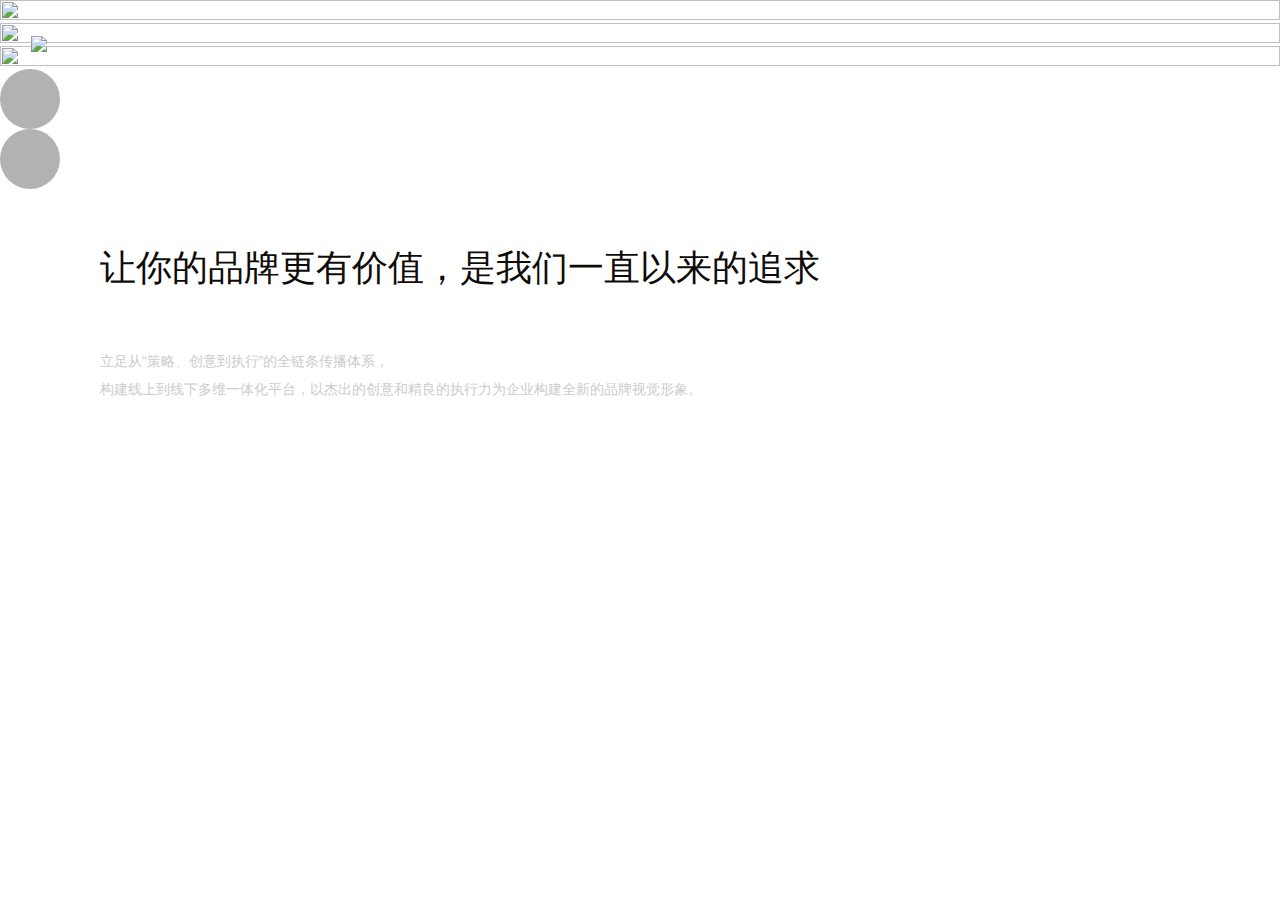
==== index.html @ 53534e12 "样式修改" ====
<!DOCTYPE html>
<html lang="en">
<head>
    <meta charset="UTF-8">
    <meta name="viewport" content="width=device-width, initial-scale=1.0">
    <meta http-equiv="X-UA-Compatible" content="ie=edge">
    <title>火箭总冠军</title>
    <link rel="stylesheet" href="https://cdnjs.cloudflare.com/ajax/libs/Swiper/4.0.2/css/swiper.min.css">
    <link rel="stylesheet" href="./css/layui.css">
    <link rel="stylesheet" href="./css/resize.css">
    <link rel="stylesheet" href="./css/index.css">
    <link rel="stylesheet" href="http://at.alicdn.com/t/font_1379887_qtmt02gd0bc.css">
    <!-- <script src="http://cdn.webfont.youziku.com/wwwroot/js/wf/youziku.api.min.js"></script> -->
    <style>
      @font-face {font-family: 'PingFangEL1a9cef6c2117e93';src: url('http://cdn.repository.webfont.com/webfonts/vipjs/97939/47100/5d2cff86344aa8126a224ae6.gif');
      src: url('http://cdn.repository.webfont.com/webfonts/vipjs/97939/47100/5d2cff86344aa8126a224ae6.gif?#iefix') format('embedded-opentype'),
      url('http://cdn.repository.webfont.com/webfonts/vipjs/97939/47100/5d2cff86344aa8126a224ae6.png') format('woff2'),
      url('http://cdn.repository.webfont.com/webfonts/vipjs/97939/47100/5d2cff86344aa8126a224ae6.bmp') format('woff'),
      url('http://cdn.repository.webfont.com/webfonts/vipjs/97939/47100/5d2cff86344aa8126a224ae6.jpg') format('truetype');font-weight: normal;font-style: normal;}
    </style>
    <style>
      @media screen and (max-width: 750px) {
        .swiper-slide img{
            width: 100%;
            height:250px;
         }
         .swiper-button-prev{
             display: none;
         }
         .swiper-button-next{
             display: none;
         }
         .nav li{
             height: 60px;
             line-height: 60px;
             font-size: 0.3rem;
         }
         .close img{
            width: 25px;
        }
        .intro{
            width: 94%;
            padding: 40px 0;
        }
        .moto{
            font-size: 16px;
            margin-bottom: 20px;   
        }
        .othermoto{
            font-size: 12px;
        }
      }
    </style>  
</head>
<body>
    <div class="header_wrap">
        <div class="header">
            <p> <a href="#"> <img src="http://cdn1.hzvis.com/static/logo.png"/>  </a>  </p>
            <p id="menu"> <i class="iconfont icon-caidananniu1" style="font-size: 24px;cursor:pointer"></i> </p>
        </div>
        <div class="nav_warp">
            <ul class="nav">
                <li> <a href="#"> 首页 </a> </li>
                <li> <a href="#"> 案例 </a> </li>
                <li> <a href="#"> 关于我们 </a> </li>
                <li> <a href="#"> 原创观点 </a> </li>
                <li> <a href="#"> 联系 </a> </li>
            </ul>
            <p class="close"> 
              <img src="./img/close.png"/>    
            </p>
        </div>
    </div>
    <div class="swiper-container">
        <div class="swiper-wrapper">
            <div class="swiper-slide">
                <a href="#"> <img src="http://cdn1.hzvis.com/upfile/image/2018/08/1534253042_4636.jpg"/> </a>
            </div>
            <div class="swiper-slide">
                <a href="#"> <img src="http://cdn1.hzvis.com/upfile/image/2018/07/1531995511_5042.jpg"/> </a>
            </div>
            <div class="swiper-slide">
                <a href="#"> <img src="http://cdn1.hzvis.com/upfile/2017/12/20171201174150_262.jpg"/> </a>
            </div>
        </div>
        <div class="swiper-pagination"></div><!--分页器。如果放置在swiper-container外面，需要自定义样式。-->
        <div class="swiper-button-prev">
            <div class="mySwiperBtn">
                <i class="iconfont icon-zuoyoujiantou2"  style="font-size: 44px;position: relative;top:8px;left: 3px;"></i>
            </div> 
        </div><!--左箭头。如果放置在swiper-container外面，需要自定义样式。-->
        <div class="swiper-button-next">
            <div class="mySwiperBtn"> 
                <i class="iconfont icon-zuoyoujiantou1"  style="font-size: 44px;position: relative;top:8px;left: 9px;"></i>
            </div> 
        </div><!--右箭头。如果放置在swiper-container外面，需要自定义样式。-->
    </div>
    <div class="intro">
        <p class="moto"> 让你的品牌更有价值，是我们一直以来的追求 </p>
        <div class="othermoto">
            <p> 立足从“策略、创意到执行”的全链条传播体系，</p>
            <p> 构建线上到线下多维一体化平台，以杰出的创意和精良的执行力为企业构建全新的品牌视觉形象。</p>
        </div>
    </div>
    <script src="https://cdnjs.cloudflare.com/ajax/libs/Swiper/4.0.2/js/swiper.js"></script>
    <script src="./js/rem.js"></script>
    <script src="./js/jquery-3.2.1.min.js"></script>
    <script src="./js/index.js"></script>
    <script>
    var mySwiper = new Swiper('.swiper-container', {
             autoplay: true,//可选选项，自动滑动
             effect : 'fade',
             speed:1000,
             loop : true,
             navigation: {
               nextEl: '.swiper-button-next',
               prevEl: '.swiper-button-prev',
             },
             fadeEffect: {
                crossFade: true,
             },
             pagination: {
                el: '.swiper-pagination',
                dynamicBullets: true,
                clickable :true,
            },
    })
    //如果只有一个slide就销毁swiper
     if(mySwiper.slides.length<=1){
        mySwiper.destroy();
     }
    </script>
</body>
</html>
---- css/layui.css ----
/** layui-v2.5.4 MIT License By https://www.layui.com */
 .layui-inline,img{display:inline-block;vertical-align:middle}h1,h2,h3,h4,h5,h6{font-weight:400}.layui-edge,.layui-header,.layui-inline,.layui-main{position:relative}.layui-body,.layui-edge,.layui-elip{overflow:hidden}.layui-btn,.layui-edge,.layui-inline,img{vertical-align:middle}.layui-btn,.layui-disabled,.layui-icon,.layui-unselect{-moz-user-select:none;-webkit-user-select:none;-ms-user-select:none}.layui-elip,.layui-form-checkbox span,.layui-form-pane .layui-form-label{text-overflow:ellipsis;white-space:nowrap}.layui-breadcrumb,.layui-tree-btnGroup{visibility:hidden}blockquote,body,button,dd,div,dl,dt,form,h1,h2,h3,h4,h5,h6,input,li,ol,p,pre,td,textarea,th,ul{margin:0;padding:0;-webkit-tap-highlight-color:rgba(0,0,0,0)}a:active,a:hover{outline:0}img{border:none}li{list-style:none}table{border-collapse:collapse;border-spacing:0}h4,h5,h6{font-size:100%}button,input,optgroup,option,select,textarea{font-family:inherit;font-size:inherit;font-style:inherit;font-weight:inherit;outline:0}pre{white-space:pre-wrap;white-space:-moz-pre-wrap;white-space:-pre-wrap;white-space:-o-pre-wrap;word-wrap:break-word}body{line-height:24px;font:14px Helvetica Neue,Helvetica,PingFang SC,Tahoma,Arial,sans-serif}hr{height:1px;margin:10px 0;border:0;clear:both}a{color:#333;text-decoration:none}a:hover{color:#777}a cite{font-style:normal;*cursor:pointer}.layui-border-box,.layui-border-box *{box-sizing:border-box}.layui-box,.layui-box *{box-sizing:content-box}.layui-clear{clear:both;*zoom:1}.layui-clear:after{content:'\20';clear:both;*zoom:1;display:block;height:0}.layui-inline{*display:inline;*zoom:1}.layui-edge{display:inline-block;width:0;height:0;border-width:6px;border-style:dashed;border-color:transparent}.layui-edge-top{top:-4px;border-bottom-color:#999;border-bottom-style:solid}.layui-edge-right{border-left-color:#999;border-left-style:solid}.layui-edge-bottom{top:2px;border-top-color:#999;border-top-style:solid}.layui-edge-left{border-right-color:#999;border-right-style:solid}.layui-disabled,.layui-disabled:hover{color:#d2d2d2!important;cursor:not-allowed!important}.layui-circle{border-radius:100%}.layui-show{display:block!important}.layui-hide{display:none!important}@font-face{font-family:layui-icon;src:url(../font/iconfont.eot?v=250);src:url(../font/iconfont.eot?v=250#iefix) format('embedded-opentype'),url(../font/iconfont.woff2?v=250) format('woff2'),url(../font/iconfont.woff?v=250) format('woff'),url(../font/iconfont.ttf?v=250) format('truetype'),url(../font/iconfont.svg?v=250#layui-icon) format('svg')}.layui-icon{font-family:layui-icon!important;font-size:16px;font-style:normal;-webkit-font-smoothing:antialiased;-moz-osx-font-smoothing:grayscale}.layui-icon-reply-fill:before{content:"\e611"}.layui-icon-set-fill:before{content:"\e614"}.layui-icon-menu-fill:before{content:"\e60f"}.layui-icon-search:before{content:"\e615"}.layui-icon-share:before{content:"\e641"}.layui-icon-set-sm:before{content:"\e620"}.layui-icon-engine:before{content:"\e628"}.layui-icon-close:before{content:"\1006"}.layui-icon-close-fill:before{content:"\1007"}.layui-icon-chart-screen:before{content:"\e629"}.layui-icon-star:before{content:"\e600"}.layui-icon-circle-dot:before{content:"\e617"}.layui-icon-chat:before{content:"\e606"}.layui-icon-release:before{content:"\e609"}.layui-icon-list:before{content:"\e60a"}.layui-icon-chart:before{content:"\e62c"}.layui-icon-ok-circle:before{content:"\1005"}.layui-icon-layim-theme:before{content:"\e61b"}.layui-icon-table:before{content:"\e62d"}.layui-icon-right:before{content:"\e602"}.layui-icon-left:before{content:"\e603"}.layui-icon-cart-simple:before{content:"\e698"}.layui-icon-face-cry:before{content:"\e69c"}.layui-icon-face-smile:before{content:"\e6af"}.layui-icon-survey:before{content:"\e6b2"}.layui-icon-tree:before{content:"\e62e"}.layui-icon-upload-circle:before{content:"\e62f"}.layui-icon-add-circle:before{content:"\e61f"}.layui-icon-download-circle:before{content:"\e601"}.layui-icon-templeate-1:before{content:"\e630"}.layui-icon-util:before{content:"\e631"}.layui-icon-face-surprised:before{content:"\e664"}.layui-icon-edit:before{content:"\e642"}.layui-icon-speaker:before{content:"\e645"}.layui-icon-down:before{content:"\e61a"}.layui-icon-file:before{content:"\e621"}.layui-icon-layouts:before{content:"\e632"}.layui-icon-rate-half:before{content:"\e6c9"}.layui-icon-add-circle-fine:before{content:"\e608"}.layui-icon-prev-circle:before{content:"\e633"}.layui-icon-read:before{content:"\e705"}.layui-icon-404:before{content:"\e61c"}.layui-icon-carousel:before{content:"\e634"}.layui-icon-help:before{content:"\e607"}.layui-icon-code-circle:before{content:"\e635"}.layui-icon-water:before{content:"\e636"}.layui-icon-username:before{content:"\e66f"}.layui-icon-find-fill:before{content:"\e670"}.layui-icon-about:before{content:"\e60b"}.layui-icon-location:before{content:"\e715"}.layui-icon-up:before{content:"\e619"}.layui-icon-pause:before{content:"\e651"}.layui-icon-date:before{content:"\e637"}.layui-icon-layim-uploadfile:before{content:"\e61d"}.layui-icon-delete:before{content:"\e640"}.layui-icon-play:before{content:"\e652"}.layui-icon-top:before{content:"\e604"}.layui-icon-friends:before{content:"\e612"}.layui-icon-refresh-3:before{content:"\e9aa"}.layui-icon-ok:before{content:"\e605"}.layui-icon-layer:before{content:"\e638"}.layui-icon-face-smile-fine:before{content:"\e60c"}.layui-icon-dollar:before{content:"\e659"}.layui-icon-group:before{content:"\e613"}.layui-icon-layim-download:before{content:"\e61e"}.layui-icon-picture-fine:before{content:"\e60d"}.layui-icon-link:before{content:"\e64c"}.layui-icon-diamond:before{content:"\e735"}.layui-icon-log:before{content:"\e60e"}.layui-icon-rate-solid:before{content:"\e67a"}.layui-icon-fonts-del:before{content:"\e64f"}.layui-icon-unlink:before{content:"\e64d"}.layui-icon-fonts-clear:before{content:"\e639"}.layui-icon-triangle-r:before{content:"\e623"}.layui-icon-circle:before{content:"\e63f"}.layui-icon-radio:before{content:"\e643"}.layui-icon-align-center:before{content:"\e647"}.layui-icon-align-right:before{content:"\e648"}.layui-icon-align-left:before{content:"\e649"}.layui-icon-loading-1:before{content:"\e63e"}.layui-icon-return:before{content:"\e65c"}.layui-icon-fonts-strong:before{content:"\e62b"}.layui-icon-upload:before{content:"\e67c"}.layui-icon-dialogue:before{content:"\e63a"}.layui-icon-video:before{content:"\e6ed"}.layui-icon-headset:before{content:"\e6fc"}.layui-icon-cellphone-fine:before{content:"\e63b"}.layui-icon-add-1:before{content:"\e654"}.layui-icon-face-smile-b:before{content:"\e650"}.layui-icon-fonts-html:before{content:"\e64b"}.layui-icon-form:before{content:"\e63c"}.layui-icon-cart:before{content:"\e657"}.layui-icon-camera-fill:before{content:"\e65d"}.layui-icon-tabs:before{content:"\e62a"}.layui-icon-fonts-code:before{content:"\e64e"}.layui-icon-fire:before{content:"\e756"}.layui-icon-set:before{content:"\e716"}.layui-icon-fonts-u:before{content:"\e646"}.layui-icon-triangle-d:before{content:"\e625"}.layui-icon-tips:before{content:"\e702"}.layui-icon-picture:before{content:"\e64a"}.layui-icon-more-vertical:before{content:"\e671"}.layui-icon-flag:before{content:"\e66c"}.layui-icon-loading:before{content:"\e63d"}.layui-icon-fonts-i:before{content:"\e644"}.layui-icon-refresh-1:before{content:"\e666"}.layui-icon-rmb:before{content:"\e65e"}.layui-icon-home:before{content:"\e68e"}.layui-icon-user:before{content:"\e770"}.layui-icon-notice:before{content:"\e667"}.layui-icon-login-weibo:before{content:"\e675"}.layui-icon-voice:before{content:"\e688"}.layui-icon-upload-drag:before{content:"\e681"}.layui-icon-login-qq:before{content:"\e676"}.layui-icon-snowflake:before{content:"\e6b1"}.layui-icon-file-b:before{content:"\e655"}.layui-icon-template:before{content:"\e663"}.layui-icon-auz:before{content:"\e672"}.layui-icon-console:before{content:"\e665"}.layui-icon-app:before{content:"\e653"}.layui-icon-prev:before{content:"\e65a"}.layui-icon-website:before{content:"\e7ae"}.layui-icon-next:before{content:"\e65b"}.layui-icon-component:before{content:"\e857"}.layui-icon-more:before{content:"\e65f"}.layui-icon-login-wechat:before{content:"\e677"}.layui-icon-shrink-right:before{content:"\e668"}.layui-icon-spread-left:before{content:"\e66b"}.layui-icon-camera:before{content:"\e660"}.layui-icon-note:before{content:"\e66e"}.layui-icon-refresh:before{content:"\e669"}.layui-icon-female:before{content:"\e661"}.layui-icon-male:before{content:"\e662"}.layui-icon-password:before{content:"\e673"}.layui-icon-senior:before{content:"\e674"}.layui-icon-theme:before{content:"\e66a"}.layui-icon-tread:before{content:"\e6c5"}.layui-icon-praise:before{content:"\e6c6"}.layui-icon-star-fill:before{content:"\e658"}.layui-icon-rate:before{content:"\e67b"}.layui-icon-template-1:before{content:"\e656"}.layui-icon-vercode:before{content:"\e679"}.layui-icon-cellphone:before{content:"\e678"}.layui-icon-screen-full:before{content:"\e622"}.layui-icon-screen-restore:before{content:"\e758"}.layui-icon-cols:before{content:"\e610"}.layui-icon-export:before{content:"\e67d"}.layui-icon-print:before{content:"\e66d"}.layui-icon-slider:before{content:"\e714"}.layui-icon-addition:before{content:"\e624"}.layui-icon-subtraction:before{content:"\e67e"}.layui-icon-service:before{content:"\e626"}.layui-icon-transfer:before{content:"\e691"}.layui-main{width:1140px;margin:0 auto}.layui-header{z-index:1000;height:60px}.layui-header a:hover{transition:all .5s;-webkit-transition:all .5s}.layui-side{position:fixed;left:0;top:0;bottom:0;z-index:999;width:200px;overflow-x:hidden}.layui-side-scroll{position:relative;width:220px;height:100%;overflow-x:hidden}.layui-body{position:absolute;left:200px;right:0;top:0;bottom:0;z-index:998;width:auto;overflow-y:auto;box-sizing:border-box}.layui-layout-body{overflow:hidden}.layui-layout-admin .layui-header{background-color:#23262E}.layui-layout-admin .layui-side{top:60px;width:200px;overflow-x:hidden}.layui-layout-admin .layui-body{position:fixed;top:60px;bottom:44px}.layui-layout-admin .layui-main{width:auto;margin:0 15px}.layui-layout-admin .layui-footer{position:fixed;left:200px;right:0;bottom:0;height:44px;line-height:44px;padding:0 15px;background-color:#eee}.layui-layout-admin .layui-logo{position:absolute;left:0;top:0;width:200px;height:100%;line-height:60px;text-align:center;color:#009688;font-size:16px}.layui-layout-admin .layui-header .layui-nav{background:0 0}.layui-layout-left{position:absolute!important;left:200px;top:0}.layui-layout-right{position:absolute!important;right:0;top:0}.layui-container{position:relative;margin:0 auto;padding:0 15px;box-sizing:border-box}.layui-fluid{position:relative;margin:0 auto;padding:0 15px}.layui-row:after,.layui-row:before{content:'';display:block;clear:both}.layui-col-lg1,.layui-col-lg10,.layui-col-lg11,.layui-col-lg12,.layui-col-lg2,.layui-col-lg3,.layui-col-lg4,.layui-col-lg5,.layui-col-lg6,.layui-col-lg7,.layui-col-lg8,.layui-col-lg9,.layui-col-md1,.layui-col-md10,.layui-col-md11,.layui-col-md12,.layui-col-md2,.layui-col-md3,.layui-col-md4,.layui-col-md5,.layui-col-md6,.layui-col-md7,.layui-col-md8,.layui-col-md9,.layui-col-sm1,.layui-col-sm10,.layui-col-sm11,.layui-col-sm12,.layui-col-sm2,.layui-col-sm3,.layui-col-sm4,.layui-col-sm5,.layui-col-sm6,.layui-col-sm7,.layui-col-sm8,.layui-col-sm9,.layui-col-xs1,.layui-col-xs10,.layui-col-xs11,.layui-col-xs12,.layui-col-xs2,.layui-col-xs3,.layui-col-xs4,.layui-col-xs5,.layui-col-xs6,.layui-col-xs7,.layui-col-xs8,.layui-col-xs9{position:relative;display:block;box-sizing:border-box}.layui-col-xs1,.layui-col-xs10,.layui-col-xs11,.layui-col-xs12,.layui-col-xs2,.layui-col-xs3,.layui-col-xs4,.layui-col-xs5,.layui-col-xs6,.layui-col-xs7,.layui-col-xs8,.layui-col-xs9{float:left}.layui-col-xs1{width:8.33333333%}.layui-col-xs2{width:16.66666667%}.layui-col-xs3{width:25%}.layui-col-xs4{width:33.33333333%}.layui-col-xs5{width:41.66666667%}.layui-col-xs6{width:50%}.layui-col-xs7{width:58.33333333%}.layui-col-xs8{width:66.66666667%}.layui-col-xs9{width:75%}.layui-col-xs10{width:83.33333333%}.layui-col-xs11{width:91.66666667%}.layui-col-xs12{width:100%}.layui-col-xs-offset1{margin-left:8.33333333%}.layui-col-xs-offset2{margin-left:16.66666667%}.layui-col-xs-offset3{margin-left:25%}.layui-col-xs-offset4{margin-left:33.33333333%}.layui-col-xs-offset5{margin-left:41.66666667%}.layui-col-xs-offset6{margin-left:50%}.layui-col-xs-offset7{margin-left:58.33333333%}.layui-col-xs-offset8{margin-left:66.66666667%}.layui-col-xs-offset9{margin-left:75%}.layui-col-xs-offset10{margin-left:83.33333333%}.layui-col-xs-offset11{margin-left:91.66666667%}.layui-col-xs-offset12{margin-left:100%}@media screen and (max-width:768px){.layui-hide-xs{display:none!important}.layui-show-xs-block{display:block!important}.layui-show-xs-inline{display:inline!important}.layui-show-xs-inline-block{display:inline-block!important}}@media screen and (min-width:768px){.layui-container{width:750px}.layui-hide-sm{display:none!important}.layui-show-sm-block{display:block!important}.layui-show-sm-inline{display:inline!important}.layui-show-sm-inline-block{display:inline-block!important}.layui-col-sm1,.layui-col-sm10,.layui-col-sm11,.layui-col-sm12,.layui-col-sm2,.layui-col-sm3,.layui-col-sm4,.layui-col-sm5,.layui-col-sm6,.layui-col-sm7,.layui-col-sm8,.layui-col-sm9{float:left}.layui-col-sm1{width:8.33333333%}.layui-col-sm2{width:16.66666667%}.layui-col-sm3{width:25%}.layui-col-sm4{width:33.33333333%}.layui-col-sm5{width:41.66666667%}.layui-col-sm6{width:50%}.layui-col-sm7{width:58.33333333%}.layui-col-sm8{width:66.66666667%}.layui-col-sm9{width:75%}.layui-col-sm10{width:83.33333333%}.layui-col-sm11{width:91.66666667%}.layui-col-sm12{width:100%}.layui-col-sm-offset1{margin-left:8.33333333%}.layui-col-sm-offset2{margin-left:16.66666667%}.layui-col-sm-offset3{margin-left:25%}.layui-col-sm-offset4{margin-left:33.33333333%}.layui-col-sm-offset5{margin-left:41.66666667%}.layui-col-sm-offset6{margin-left:50%}.layui-col-sm-offset7{margin-left:58.33333333%}.layui-col-sm-offset8{margin-left:66.66666667%}.layui-col-sm-offset9{margin-left:75%}.layui-col-sm-offset10{margin-left:83.33333333%}.layui-col-sm-offset11{margin-left:91.66666667%}.layui-col-sm-offset12{margin-left:100%}}@media screen and (min-width:992px){.layui-container{width:970px}.layui-hide-md{display:none!important}.layui-show-md-block{display:block!important}.layui-show-md-inline{display:inline!important}.layui-show-md-inline-block{display:inline-block!important}.layui-col-md1,.layui-col-md10,.layui-col-md11,.layui-col-md12,.layui-col-md2,.layui-col-md3,.layui-col-md4,.layui-col-md5,.layui-col-md6,.layui-col-md7,.layui-col-md8,.layui-col-md9{float:left}.layui-col-md1{width:8.33333333%}.layui-col-md2{width:16.66666667%}.layui-col-md3{width:25%}.layui-col-md4{width:33.33333333%}.layui-col-md5{width:41.66666667%}.layui-col-md6{width:50%}.layui-col-md7{width:58.33333333%}.layui-col-md8{width:66.66666667%}.layui-col-md9{width:75%}.layui-col-md10{width:83.33333333%}.layui-col-md11{width:91.66666667%}.layui-col-md12{width:100%}.layui-col-md-offset1{margin-left:8.33333333%}.layui-col-md-offset2{margin-left:16.66666667%}.layui-col-md-offset3{margin-left:25%}.layui-col-md-offset4{margin-left:33.33333333%}.layui-col-md-offset5{margin-left:41.66666667%}.layui-col-md-offset6{margin-left:50%}.layui-col-md-offset7{margin-left:58.33333333%}.layui-col-md-offset8{margin-left:66.66666667%}.layui-col-md-offset9{margin-left:75%}.layui-col-md-offset10{margin-left:83.33333333%}.layui-col-md-offset11{margin-left:91.66666667%}.layui-col-md-offset12{margin-left:100%}}@media screen and (min-width:1200px){.layui-container{width:1170px}.layui-hide-lg{display:none!important}.layui-show-lg-block{display:block!important}.layui-show-lg-inline{display:inline!important}.layui-show-lg-inline-block{display:inline-block!important}.layui-col-lg1,.layui-col-lg10,.layui-col-lg11,.layui-col-lg12,.layui-col-lg2,.layui-col-lg3,.layui-col-lg4,.layui-col-lg5,.layui-col-lg6,.layui-col-lg7,.layui-col-lg8,.layui-col-lg9{float:left}.layui-col-lg1{width:8.33333333%}.layui-col-lg2{width:16.66666667%}.layui-col-lg3{width:25%}.layui-col-lg4{width:33.33333333%}.layui-col-lg5{width:41.66666667%}.layui-col-lg6{width:50%}.layui-col-lg7{width:58.33333333%}.layui-col-lg8{width:66.66666667%}.layui-col-lg9{width:75%}.layui-col-lg10{width:83.33333333%}.layui-col-lg11{width:91.66666667%}.layui-col-lg12{width:100%}.layui-col-lg-offset1{margin-left:8.33333333%}.layui-col-lg-offset2{margin-left:16.66666667%}.layui-col-lg-offset3{margin-left:25%}.layui-col-lg-offset4{margin-left:33.33333333%}.layui-col-lg-offset5{margin-left:41.66666667%}.layui-col-lg-offset6{margin-left:50%}.layui-col-lg-offset7{margin-left:58.33333333%}.layui-col-lg-offset8{margin-left:66.66666667%}.layui-col-lg-offset9{margin-left:75%}.layui-col-lg-offset10{margin-left:83.33333333%}.layui-col-lg-offset11{margin-left:91.66666667%}.layui-col-lg-offset12{margin-left:100%}}.layui-col-space1{margin:-.5px}.layui-col-space1>*{padding:.5px}.layui-col-space3{margin:-1.5px}.layui-col-space3>*{padding:1.5px}.layui-col-space5{margin:-2.5px}.layui-col-space5>*{padding:2.5px}.layui-col-space8{margin:-3.5px}.layui-col-space8>*{padding:3.5px}.layui-col-space10{margin:-5px}.layui-col-space10>*{padding:5px}.layui-col-space12{margin:-6px}.layui-col-space12>*{padding:6px}.layui-col-space15{margin:-7.5px}.layui-col-space15>*{padding:7.5px}.layui-col-space18{margin:-9px}.layui-col-space18>*{padding:9px}.layui-col-space20{margin:-10px}.layui-col-space20>*{padding:10px}.layui-col-space22{margin:-11px}.layui-col-space22>*{padding:11px}.layui-col-space25{margin:-12.5px}.layui-col-space25>*{padding:12.5px}.layui-col-space30{margin:-15px}.layui-col-space30>*{padding:15px}.layui-btn,.layui-input,.layui-select,.layui-textarea,.layui-upload-button{outline:0;-webkit-appearance:none;transition:all .3s;-webkit-transition:all .3s;box-sizing:border-box}.layui-elem-quote{margin-bottom:10px;padding:15px;line-height:22px;border-left:5px solid #009688;border-radius:0 2px 2px 0;background-color:#f2f2f2}.layui-quote-nm{border-style:solid;border-width:1px 1px 1px 5px;background:0 0}.layui-elem-field{margin-bottom:10px;padding:0;border-width:1px;border-style:solid}.layui-elem-field legend{margin-left:20px;padding:0 10px;font-size:20px;font-weight:300}.layui-field-title{margin:10px 0 20px;border-width:1px 0 0}.layui-field-box{padding:10px 15px}.layui-field-title .layui-field-box{padding:10px 0}.layui-progress{position:relative;height:6px;border-radius:20px;background-color:#e2e2e2}.layui-progress-bar{position:absolute;left:0;top:0;width:0;max-width:100%;height:6px;border-radius:20px;text-align:right;background-color:#5FB878;transition:all .3s;-webkit-transition:all .3s}.layui-progress-big,.layui-progress-big .layui-progress-bar{height:18px;line-height:18px}.layui-progress-text{position:relative;top:-20px;line-height:18px;font-size:12px;color:#666}.layui-progress-big .layui-progress-text{position:static;padding:0 10px;color:#fff}.layui-collapse{border-width:1px;border-style:solid;border-radius:2px}.layui-colla-content,.layui-colla-item{border-top-width:1px;border-top-style:solid}.layui-colla-item:first-child{border-top:none}.layui-colla-title{position:relative;height:42px;line-height:42px;padding:0 15px 0 35px;color:#333;background-color:#f2f2f2;cursor:pointer;font-size:14px;overflow:hidden}.layui-colla-content{display:none;padding:10px 15px;line-height:22px;color:#666}.layui-colla-icon{position:absolute;left:15px;top:0;font-size:14px}.layui-card{margin-bottom:15px;border-radius:2px;background-color:#fff;box-shadow:0 1px 2px 0 rgba(0,0,0,.05)}.layui-card:last-child{margin-bottom:0}.layui-card-header{position:relative;height:42px;line-height:42px;padding:0 15px;border-bottom:1px solid #f6f6f6;color:#333;border-radius:2px 2px 0 0;font-size:14px}.layui-bg-black,.layui-bg-blue,.layui-bg-cyan,.layui-bg-green,.layui-bg-orange,.layui-bg-red{color:#fff!important}.layui-card-body{position:relative;padding:10px 15px;line-height:24px}.layui-card-body[pad15]{padding:15px}.layui-card-body[pad20]{padding:20px}.layui-card-body .layui-table{margin:5px 0}.layui-card .layui-tab{margin:0}.layui-panel-window{position:relative;padding:15px;border-radius:0;border-top:5px solid #E6E6E6;background-color:#fff}.layui-auxiliar-moving{position:fixed;left:0;right:0;top:0;bottom:0;width:100%;height:100%;background:0 0;z-index:9999999999}.layui-form-label,.layui-form-mid,.layui-form-select,.layui-input-block,.layui-input-inline,.layui-textarea{position:relative}.layui-bg-red{background-color:#FF5722!important}.layui-bg-orange{background-color:#FFB800!important}.layui-bg-green{background-color:#009688!important}.layui-bg-cyan{background-color:#2F4056!important}.layui-bg-blue{background-color:#1E9FFF!important}.layui-bg-black{background-color:#393D49!important}.layui-bg-gray{background-color:#eee!important;color:#666!important}.layui-badge-rim,.layui-colla-content,.layui-colla-item,.layui-collapse,.layui-elem-field,.layui-form-pane .layui-form-item[pane],.layui-form-pane .layui-form-label,.layui-input,.layui-layedit,.layui-layedit-tool,.layui-quote-nm,.layui-select,.layui-tab-bar,.layui-tab-card,.layui-tab-title,.layui-tab-title .layui-this:after,.layui-textarea{border-color:#e6e6e6}.layui-timeline-item:before,hr{background-color:#e6e6e6}.layui-text{line-height:22px;font-size:14px;color:#666}.layui-text h1,.layui-text h2,.layui-text h3{font-weight:500;color:#333}.layui-text h1{font-size:30px}.layui-text h2{font-size:24px}.layui-text h3{font-size:18px}.layui-text a:not(.layui-btn){color:#01AAED}.layui-text a:not(.layui-btn):hover{text-decoration:underline}.layui-text ul{padding:5px 0 5px 15px}.layui-text ul li{margin-top:5px;list-style-type:disc}.layui-text em,.layui-word-aux{color:#999!important;padding:0 5px!important}.layui-btn{display:inline-block;height:38px;line-height:38px;padding:0 18px;background-color:#009688;color:#fff;white-space:nowrap;text-align:center;font-size:14px;border:none;border-radius:2px;cursor:pointer}.layui-btn:hover{opacity:.8;filter:alpha(opacity=80);color:#fff}.layui-btn:active{opacity:1;filter:alpha(opacity=100)}.layui-btn+.layui-btn{margin-left:10px}.layui-btn-container{font-size:0}.layui-btn-container .layui-btn{margin-right:10px;margin-bottom:10px}.layui-btn-container .layui-btn+.layui-btn{margin-left:0}.layui-table .layui-btn-container .layui-btn{margin-bottom:9px}.layui-btn-radius{border-radius:100px}.layui-btn .layui-icon{margin-right:3px;font-size:18px;vertical-align:bottom;vertical-align:middle\9}.layui-btn-primary{border:1px solid #C9C9C9;background-color:#fff;color:#555}.layui-btn-primary:hover{border-color:#009688;color:#333}.layui-btn-normal{background-color:#1E9FFF}.layui-btn-warm{background-color:#FFB800}.layui-btn-danger{background-color:#FF5722}.layui-btn-checked{background-color:#5FB878}.layui-btn-disabled,.layui-btn-disabled:active,.layui-btn-disabled:hover{border:1px solid #e6e6e6;background-color:#FBFBFB;color:#C9C9C9;cursor:not-allowed;opacity:1}.layui-btn-lg{height:44px;line-height:44px;padding:0 25px;font-size:16px}.layui-btn-sm{height:30px;line-height:30px;padding:0 10px;font-size:12px}.layui-btn-sm i{font-size:16px!important}.layui-btn-xs{height:22px;line-height:22px;padding:0 5px;font-size:12px}.layui-btn-xs i{font-size:14px!important}.layui-btn-group{display:inline-block;vertical-align:middle;font-size:0}.layui-btn-group .layui-btn{margin-left:0!important;margin-right:0!important;border-left:1px solid rgba(255,255,255,.5);border-radius:0}.layui-btn-group .layui-btn-primary{border-left:none}.layui-btn-group .layui-btn-primary:hover{border-color:#C9C9C9;color:#009688}.layui-btn-group .layui-btn:first-child{border-left:none;border-radius:2px 0 0 2px}.layui-btn-group .layui-btn-primary:first-child{border-left:1px solid #c9c9c9}.layui-btn-group .layui-btn:last-child{border-radius:0 2px 2px 0}.layui-btn-group .layui-btn+.layui-btn{margin-left:0}.layui-btn-group+.layui-btn-group{margin-left:10px}.layui-btn-fluid{width:100%}.layui-input,.layui-select,.layui-textarea{height:38px;line-height:1.3;line-height:38px\9;border-width:1px;border-style:solid;background-color:#fff;border-radius:2px}.layui-input::-webkit-input-placeholder,.layui-select::-webkit-input-placeholder,.layui-textarea::-webkit-input-placeholder{line-height:1.3}.layui-input,.layui-textarea{display:block;width:100%;padding-left:10px}.layui-input:hover,.layui-textarea:hover{border-color:#D2D2D2!important}.layui-input:focus,.layui-textarea:focus{border-color:#C9C9C9!important}.layui-textarea{min-height:100px;height:auto;line-height:20px;padding:6px 10px;resize:vertical}.layui-select{padding:0 10px}.layui-form input[type=checkbox],.layui-form input[type=radio],.layui-form select{display:none}.layui-form [lay-ignore]{display:initial}.layui-form-item{margin-bottom:15px;clear:both;*zoom:1}.layui-form-item:after{content:'\20';clear:both;*zoom:1;display:block;height:0}.layui-form-label{float:left;display:block;padding:9px 15px;width:80px;font-weight:400;line-height:20px;text-align:right}.layui-form-label-col{display:block;float:none;padding:9px 0;line-height:20px;text-align:left}.layui-form-item .layui-inline{margin-bottom:5px;margin-right:10px}.layui-input-block{margin-left:110px;min-height:36px}.layui-input-inline{display:inline-block;vertical-align:middle}.layui-form-item .layui-input-inline{float:left;width:190px;margin-right:10px}.layui-form-text .layui-input-inline{width:auto}.layui-form-mid{float:left;display:block;padding:9px 0!important;line-height:20px;margin-right:10px}.layui-form-danger+.layui-form-select .layui-input,.layui-form-danger:focus{border-color:#FF5722!important}.layui-form-select .layui-input{padding-right:30px;cursor:pointer}.layui-form-select .layui-edge{position:absolute;right:10px;top:50%;margin-top:-3px;cursor:pointer;border-width:6px;border-top-color:#c2c2c2;border-top-style:solid;transition:all .3s;-webkit-transition:all .3s}.layui-form-select dl{display:none;position:absolute;left:0;top:42px;padding:5px 0;z-index:899;min-width:100%;border:1px solid #d2d2d2;max-height:300px;overflow-y:auto;background-color:#fff;border-radius:2px;box-shadow:0 2px 4px rgba(0,0,0,.12);box-sizing:border-box}.layui-form-select dl dd,.layui-form-select dl dt{padding:0 10px;line-height:36px;white-space:nowrap;overflow:hidden;text-overflow:ellipsis}.layui-form-select dl dt{font-size:12px;color:#999}.layui-form-select dl dd{cursor:pointer}.layui-form-select dl dd:hover{background-color:#f2f2f2;-webkit-transition:.5s all;transition:.5s all}.layui-form-select .layui-select-group dd{padding-left:20px}.layui-form-select dl dd.layui-select-tips{padding-left:10px!important;color:#999}.layui-form-select dl dd.layui-this{background-color:#5FB878;color:#fff}.layui-form-checkbox,.layui-form-select dl dd.layui-disabled{background-color:#fff}.layui-form-selected dl{display:block}.layui-form-checkbox,.layui-form-checkbox *,.layui-form-switch{display:inline-block;vertical-align:middle}.layui-form-selected .layui-edge{margin-top:-9px;-webkit-transform:rotate(180deg);transform:rotate(180deg);margin-top:-3px\9}:root .layui-form-selected .layui-edge{margin-top:-9px\0/IE9}.layui-form-selectup dl{top:auto;bottom:42px}.layui-select-none{margin:5px 0;text-align:center;color:#999}.layui-select-disabled .layui-disabled{border-color:#eee!important}.layui-select-disabled .layui-edge{border-top-color:#d2d2d2}.layui-form-checkbox{position:relative;height:30px;line-height:30px;margin-right:10px;padding-right:30px;cursor:pointer;font-size:0;-webkit-transition:.1s linear;transition:.1s linear;box-sizing:border-box}.layui-form-checkbox span{padding:0 10px;height:100%;font-size:14px;border-radius:2px 0 0 2px;background-color:#d2d2d2;color:#fff;overflow:hidden}.layui-form-checkbox:hover span{background-color:#c2c2c2}.layui-form-checkbox i{position:absolute;right:0;top:0;width:30px;height:28px;border:1px solid #d2d2d2;border-left:none;border-radius:0 2px 2px 0;color:#fff;font-size:20px;text-align:center}.layui-form-checkbox:hover i{border-color:#c2c2c2;color:#c2c2c2}.layui-form-checked,.layui-form-checked:hover{border-color:#5FB878}.layui-form-checked span,.layui-form-checked:hover span{background-color:#5FB878}.layui-form-checked i,.layui-form-checked:hover i{color:#5FB878}.layui-form-item .layui-form-checkbox{margin-top:4px}.layui-form-checkbox[lay-skin=primary]{height:auto!important;line-height:normal!important;min-width:18px;min-height:18px;border:none!important;margin-right:0;padding-left:28px;padding-right:0;background:0 0}.layui-form-checkbox[lay-skin=primary] span{padding-left:0;padding-right:15px;line-height:18px;background:0 0;color:#666}.layui-form-checkbox[lay-skin=primary] i{right:auto;left:0;width:16px;height:16px;line-height:16px;border:1px solid #d2d2d2;font-size:12px;border-radius:2px;background-color:#fff;-webkit-transition:.1s linear;transition:.1s linear}.layui-form-checkbox[lay-skin=primary]:hover i{border-color:#5FB878;color:#fff}.layui-form-checked[lay-skin=primary] i{border-color:#5FB878!important;background-color:#5FB878;color:#fff}.layui-checkbox-disbaled[lay-skin=primary] span{background:0 0!important;color:#c2c2c2}.layui-checkbox-disbaled[lay-skin=primary]:hover i{border-color:#d2d2d2}.layui-form-item .layui-form-checkbox[lay-skin=primary]{margin-top:10px}.layui-form-switch{position:relative;height:22px;line-height:22px;min-width:35px;padding:0 5px;margin-top:8px;border:1px solid #d2d2d2;border-radius:20px;cursor:pointer;background-color:#fff;-webkit-transition:.1s linear;transition:.1s linear}.layui-form-switch i{position:absolute;left:5px;top:3px;width:16px;height:16px;border-radius:20px;background-color:#d2d2d2;-webkit-transition:.1s linear;transition:.1s linear}.layui-form-switch em{position:relative;top:0;width:25px;margin-left:21px;padding:0!important;text-align:center!important;color:#999!important;font-style:normal!important;font-size:12px}.layui-form-onswitch{border-color:#5FB878;background-color:#5FB878}.layui-checkbox-disbaled,.layui-checkbox-disbaled i{border-color:#e2e2e2!important}.layui-form-onswitch i{left:100%;margin-left:-21px;background-color:#fff}.layui-form-onswitch em{margin-left:5px;margin-right:21px;color:#fff!important}.layui-checkbox-disbaled span{background-color:#e2e2e2!important}.layui-checkbox-disbaled:hover i{color:#fff!important}[lay-radio]{display:none}.layui-form-radio,.layui-form-radio *{display:inline-block;vertical-align:middle}.layui-form-radio{line-height:28px;margin:6px 10px 0 0;padding-right:10px;cursor:pointer;font-size:0}.layui-form-radio *{font-size:14px}.layui-form-radio>i{margin-right:8px;font-size:22px;color:#c2c2c2}.layui-form-radio>i:hover,.layui-form-radioed>i{color:#5FB878}.layui-radio-disbaled>i{color:#e2e2e2!important}.layui-form-pane .layui-form-label{width:110px;padding:8px 15px;height:38px;line-height:20px;border-width:1px;border-style:solid;border-radius:2px 0 0 2px;text-align:center;background-color:#FBFBFB;overflow:hidden;box-sizing:border-box}.layui-form-pane .layui-input-inline{margin-left:-1px}.layui-form-pane .layui-input-block{margin-left:110px;left:-1px}.layui-form-pane .layui-input{border-radius:0 2px 2px 0}.layui-form-pane .layui-form-text .layui-form-label{float:none;width:100%;border-radius:2px;box-sizing:border-box;text-align:left}.layui-form-pane .layui-form-text .layui-input-inline{display:block;margin:0;top:-1px;clear:both}.layui-form-pane .layui-form-text .layui-input-block{margin:0;left:0;top:-1px}.layui-form-pane .layui-form-text .layui-textarea{min-height:100px;border-radius:0 0 2px 2px}.layui-form-pane .layui-form-checkbox{margin:4px 0 4px 10px}.layui-form-pane .layui-form-radio,.layui-form-pane .layui-form-switch{margin-top:6px;margin-left:10px}.layui-form-pane .layui-form-item[pane]{position:relative;border-width:1px;border-style:solid}.layui-form-pane .layui-form-item[pane] .layui-form-label{position:absolute;left:0;top:0;height:100%;border-width:0 1px 0 0}.layui-form-pane .layui-form-item[pane] .layui-input-inline{margin-left:110px}@media screen and (max-width:450px){.layui-form-item .layui-form-label{text-overflow:ellipsis;overflow:hidden;white-space:nowrap}.layui-form-item .layui-inline{display:block;margin-right:0;margin-bottom:20px;clear:both}.layui-form-item .layui-inline:after{content:'\20';clear:both;display:block;height:0}.layui-form-item .layui-input-inline{display:block;float:none;left:-3px;width:auto;margin:0 0 10px 112px}.layui-form-item .layui-input-inline+.layui-form-mid{margin-left:110px;top:-5px;padding:0}.layui-form-item .layui-form-checkbox{margin-right:5px;margin-bottom:5px}}.layui-layedit{border-width:1px;border-style:solid;border-radius:2px}.layui-layedit-tool{padding:3px 5px;border-bottom-width:1px;border-bottom-style:solid;font-size:0}.layedit-tool-fixed{position:fixed;top:0;border-top:1px solid #e2e2e2}.layui-layedit-tool .layedit-tool-mid,.layui-layedit-tool .layui-icon{display:inline-block;vertical-align:middle;text-align:center;font-size:14px}.layui-layedit-tool .layui-icon{position:relative;width:32px;height:30px;line-height:30px;margin:3px 5px;color:#777;cursor:pointer;border-radius:2px}.layui-layedit-tool .layui-icon:hover{color:#393D49}.layui-layedit-tool .layui-icon:active{color:#000}.layui-layedit-tool .layedit-tool-active{background-color:#e2e2e2;color:#000}.layui-layedit-tool .layui-disabled,.layui-layedit-tool .layui-disabled:hover{color:#d2d2d2;cursor:not-allowed}.layui-layedit-tool .layedit-tool-mid{width:1px;height:18px;margin:0 10px;background-color:#d2d2d2}.layedit-tool-html{width:50px!important;font-size:30px!important}.layedit-tool-b,.layedit-tool-code,.layedit-tool-help{font-size:16px!important}.layedit-tool-d,.layedit-tool-face,.layedit-tool-image,.layedit-tool-unlink{font-size:18px!important}.layedit-tool-image input{position:absolute;font-size:0;left:0;top:0;width:100%;height:100%;opacity:.01;filter:Alpha(opacity=1);cursor:pointer}.layui-layedit-iframe iframe{display:block;width:100%}#LAY_layedit_code{overflow:hidden}.layui-laypage{display:inline-block;*display:inline;*zoom:1;vertical-align:middle;margin:10px 0;font-size:0}.layui-laypage>a:first-child,.layui-laypage>a:first-child em{border-radius:2px 0 0 2px}.layui-laypage>a:last-child,.layui-laypage>a:last-child em{border-radius:0 2px 2px 0}.layui-laypage>:first-child{margin-left:0!important}.layui-laypage>:last-child{margin-right:0!important}.layui-laypage a,.layui-laypage button,.layui-laypage input,.layui-laypage select,.layui-laypage span{border:1px solid #e2e2e2}.layui-laypage a,.layui-laypage span{display:inline-block;*display:inline;*zoom:1;vertical-align:middle;padding:0 15px;height:28px;line-height:28px;margin:0 -1px 5px 0;background-color:#fff;color:#333;font-size:12px}.layui-flow-more a *,.layui-laypage input,.layui-table-view select[lay-ignore]{display:inline-block}.layui-laypage a:hover{color:#009688}.layui-laypage em{font-style:normal}.layui-laypage .layui-laypage-spr{color:#999;font-weight:700}.layui-laypage a{text-decoration:none}.layui-laypage .layui-laypage-curr{position:relative}.layui-laypage .layui-laypage-curr em{position:relative;color:#fff}.layui-laypage .layui-laypage-curr .layui-laypage-em{position:absolute;left:-1px;top:-1px;padding:1px;width:100%;height:100%;background-color:#009688}.layui-laypage-em{border-radius:2px}.layui-laypage-next em,.layui-laypage-prev em{font-family:Sim sun;font-size:16px}.layui-laypage .layui-laypage-count,.layui-laypage .layui-laypage-limits,.layui-laypage .layui-laypage-refresh,.layui-laypage .layui-laypage-skip{margin-left:10px;margin-right:10px;padding:0;border:none}.layui-laypage .layui-laypage-limits,.layui-laypage .layui-laypage-refresh{vertical-align:top}.layui-laypage .layui-laypage-refresh i{font-size:18px;cursor:pointer}.layui-laypage select{height:22px;padding:3px;border-radius:2px;cursor:pointer}.layui-laypage .layui-laypage-skip{height:30px;line-height:30px;color:#999}.layui-laypage button,.layui-laypage input{height:30px;line-height:30px;border-radius:2px;vertical-align:top;background-color:#fff;box-sizing:border-box}.layui-laypage input{width:40px;margin:0 10px;padding:0 3px;text-align:center}.layui-laypage input:focus,.layui-laypage select:focus{border-color:#009688!important}.layui-laypage button{margin-left:10px;padding:0 10px;cursor:pointer}.layui-table,.layui-table-view{margin:10px 0}.layui-flow-more{margin:10px 0;text-align:center;color:#999;font-size:14px}.layui-flow-more a{height:32px;line-height:32px}.layui-flow-more a *{vertical-align:top}.layui-flow-more a cite{padding:0 20px;border-radius:3px;background-color:#eee;color:#333;font-style:normal}.layui-flow-more a cite:hover{opacity:.8}.layui-flow-more a i{font-size:30px;color:#737383}.layui-table{width:100%;background-color:#fff;color:#666}.layui-table tr{transition:all .3s;-webkit-transition:all .3s}.layui-table th{text-align:left;font-weight:400}.layui-table tbody tr:hover,.layui-table thead tr,.layui-table-click,.layui-table-header,.layui-table-hover,.layui-table-mend,.layui-table-patch,.layui-table-tool,.layui-table-total,.layui-table-total tr,.layui-table[lay-even] tr:nth-child(even){background-color:#f2f2f2}.layui-table td,.layui-table th,.layui-table-col-set,.layui-table-fixed-r,.layui-table-grid-down,.layui-table-header,.layui-table-page,.layui-table-tips-main,.layui-table-tool,.layui-table-total,.layui-table-view,.layui-table[lay-skin=line],.layui-table[lay-skin=row]{border-width:1px;border-style:solid;border-color:#e6e6e6}.layui-table td,.layui-table th{position:relative;padding:9px 15px;min-height:20px;line-height:20px;font-size:14px}.layui-table[lay-skin=line] td,.layui-table[lay-skin=line] th{border-width:0 0 1px}.layui-table[lay-skin=row] td,.layui-table[lay-skin=row] th{border-width:0 1px 0 0}.layui-table[lay-skin=nob] td,.layui-table[lay-skin=nob] th{border:none}.layui-table img{max-width:100px}.layui-table[lay-size=lg] td,.layui-table[lay-size=lg] th{padding:15px 30px}.layui-table-view .layui-table[lay-size=lg] .layui-table-cell{height:40px;line-height:40px}.layui-table[lay-size=sm] td,.layui-table[lay-size=sm] th{font-size:12px;padding:5px 10px}.layui-table-view .layui-table[lay-size=sm] .layui-table-cell{height:20px;line-height:20px}.layui-table[lay-data]{display:none}.layui-table-box{position:relative;overflow:hidden}.layui-table-view .layui-table{position:relative;width:auto;margin:0}.layui-table-view .layui-table[lay-skin=line]{border-width:0 1px 0 0}.layui-table-view .layui-table[lay-skin=row]{border-width:0 0 1px}.layui-table-view .layui-table td,.layui-table-view .layui-table th{padding:5px 0;border-top:none;border-left:none}.layui-table-view .layui-table th.layui-unselect .layui-table-cell span{cursor:pointer}.layui-table-view .layui-table td{cursor:default}.layui-table-view .layui-table td[data-edit=text]{cursor:text}.layui-table-view .layui-form-checkbox[lay-skin=primary] i{width:18px;height:18px}.layui-table-view .layui-form-radio{line-height:0;padding:0}.layui-table-view .layui-form-radio>i{margin:0;font-size:20px}.layui-table-init{position:absolute;left:0;top:0;width:100%;height:100%;text-align:center;z-index:110}.layui-table-init .layui-icon{position:absolute;left:50%;top:50%;margin:-15px 0 0 -15px;font-size:30px;color:#c2c2c2}.layui-table-header{border-width:0 0 1px;overflow:hidden}.layui-table-header .layui-table{margin-bottom:-1px}.layui-table-tool .layui-inline[lay-event]{position:relative;width:26px;height:26px;padding:5px;line-height:16px;margin-right:10px;text-align:center;color:#333;border:1px solid #ccc;cursor:pointer;-webkit-transition:.5s all;transition:.5s all}.layui-table-tool .layui-inline[lay-event]:hover{border:1px solid #999}.layui-table-tool-temp{padding-right:120px}.layui-table-tool-self{position:absolute;right:17px;top:10px}.layui-table-tool .layui-table-tool-self .layui-inline[lay-event]{margin:0 0 0 10px}.layui-table-tool-panel{position:absolute;top:29px;left:-1px;padding:5px 0;min-width:150px;min-height:40px;border:1px solid #d2d2d2;text-align:left;overflow-y:auto;background-color:#fff;box-shadow:0 2px 4px rgba(0,0,0,.12)}.layui-table-cell,.layui-table-tool-panel li{overflow:hidden;text-overflow:ellipsis;white-space:nowrap}.layui-table-tool-panel li{padding:0 10px;line-height:30px;-webkit-transition:.5s all;transition:.5s all}.layui-table-tool-panel li .layui-form-checkbox[lay-skin=primary]{width:100%;padding-left:28px}.layui-table-tool-panel li:hover{background-color:#f2f2f2}.layui-table-tool-panel li .layui-form-checkbox[lay-skin=primary] i{position:absolute;left:0;top:0}.layui-table-tool-panel li .layui-form-checkbox[lay-skin=primary] span{padding:0}.layui-table-tool .layui-table-tool-self .layui-table-tool-panel{left:auto;right:-1px}.layui-table-col-set{position:absolute;right:0;top:0;width:20px;height:100%;border-width:0 0 0 1px;background-color:#fff}.layui-table-sort{width:10px;height:20px;margin-left:5px;cursor:pointer!important}.layui-table-sort .layui-edge{position:absolute;left:5px;border-width:5px}.layui-table-sort .layui-table-sort-asc{top:3px;border-top:none;border-bottom-style:solid;border-bottom-color:#b2b2b2}.layui-table-sort .layui-table-sort-asc:hover{border-bottom-color:#666}.layui-table-sort .layui-table-sort-desc{bottom:5px;border-bottom:none;border-top-style:solid;border-top-color:#b2b2b2}.layui-table-sort .layui-table-sort-desc:hover{border-top-color:#666}.layui-table-sort[lay-sort=asc] .layui-table-sort-asc{border-bottom-color:#000}.layui-table-sort[lay-sort=desc] .layui-table-sort-desc{border-top-color:#000}.layui-table-cell{height:28px;line-height:28px;padding:0 15px;position:relative;box-sizing:border-box}.layui-table-cell .layui-form-checkbox[lay-skin=primary]{top:-1px;padding:0}.layui-table-cell .layui-table-link{color:#01AAED}.laytable-cell-checkbox,.laytable-cell-numbers,.laytable-cell-radio,.laytable-cell-space{padding:0;text-align:center}.layui-table-body{position:relative;overflow:auto;margin-right:-1px;margin-bottom:-1px}.layui-table-body .layui-none{line-height:26px;padding:15px;text-align:center;color:#999}.layui-table-fixed{position:absolute;left:0;top:0;z-index:101}.layui-table-fixed .layui-table-body{overflow:hidden}.layui-table-fixed-l{box-shadow:0 -1px 8px rgba(0,0,0,.08)}.layui-table-fixed-r{left:auto;right:-1px;border-width:0 0 0 1px;box-shadow:-1px 0 8px rgba(0,0,0,.08)}.layui-table-fixed-r .layui-table-header{position:relative;overflow:visible}.layui-table-mend{position:absolute;right:-49px;top:0;height:100%;width:50px}.layui-table-tool{position:relative;z-index:890;width:100%;min-height:50px;line-height:30px;padding:10px 15px;border-width:0 0 1px}.layui-table-tool .layui-btn-container{margin-bottom:-10px}.layui-table-page,.layui-table-total{border-width:1px 0 0;margin-bottom:-1px;overflow:hidden}.layui-table-page{position:relative;width:100%;padding:7px 7px 0;height:41px;font-size:12px;white-space:nowrap}.layui-table-page>div{height:26px}.layui-table-page .layui-laypage{margin:0}.layui-table-page .layui-laypage a,.layui-table-page .layui-laypage span{height:26px;line-height:26px;margin-bottom:10px;border:none;background:0 0}.layui-table-page .layui-laypage a,.layui-table-page .layui-laypage span.layui-laypage-curr{padding:0 12px}.layui-table-page .layui-laypage span{margin-left:0;padding:0}.layui-table-page .layui-laypage .layui-laypage-prev{margin-left:-7px!important}.layui-table-page .layui-laypage .layui-laypage-curr .layui-laypage-em{left:0;top:0;padding:0}.layui-table-page .layui-laypage button,.layui-table-page .layui-laypage input{height:26px;line-height:26px}.layui-table-page .layui-laypage input{width:40px}.layui-table-page .layui-laypage button{padding:0 10px}.layui-table-page select{height:18px}.layui-table-patch .layui-table-cell{padding:0;width:30px}.layui-table-edit{position:absolute;left:0;top:0;width:100%;height:100%;padding:0 14px 1px;border-radius:0;box-shadow:1px 1px 20px rgba(0,0,0,.15)}.layui-table-edit:focus{border-color:#5FB878!important}select.layui-table-edit{padding:0 0 0 10px;border-color:#C9C9C9}.layui-table-view .layui-form-checkbox,.layui-table-view .layui-form-radio,.layui-table-view .layui-form-switch{top:0;margin:0;box-sizing:content-box}.layui-table-view .layui-form-checkbox{top:-1px;height:26px;line-height:26px}.layui-table-view .layui-form-checkbox i{height:26px}.layui-table-grid .layui-table-cell{overflow:visible}.layui-table-grid-down{position:absolute;top:0;right:0;width:26px;height:100%;padding:5px 0;border-width:0 0 0 1px;text-align:center;background-color:#fff;color:#999;cursor:pointer}.layui-table-grid-down .layui-icon{position:absolute;top:50%;left:50%;margin:-8px 0 0 -8px}.layui-table-grid-down:hover{background-color:#fbfbfb}body .layui-table-tips .layui-layer-content{background:0 0;padding:0;box-shadow:0 1px 6px rgba(0,0,0,.12)}.layui-table-tips-main{margin:-44px 0 0 -1px;max-height:150px;padding:8px 15px;font-size:14px;overflow-y:scroll;background-color:#fff;color:#666}.layui-table-tips-c{position:absolute;right:-3px;top:-13px;width:20px;height:20px;padding:3px;cursor:pointer;background-color:#666;border-radius:50%;color:#fff}.layui-table-tips-c:hover{background-color:#777}.layui-table-tips-c:before{position:relative;right:-2px}.layui-upload-file{display:none!important;opacity:.01;filter:Alpha(opacity=1)}.layui-upload-drag,.layui-upload-form,.layui-upload-wrap{display:inline-block}.layui-upload-list{margin:10px 0}.layui-upload-choose{padding:0 10px;color:#999}.layui-upload-drag{position:relative;padding:30px;border:1px dashed #e2e2e2;background-color:#fff;text-align:center;cursor:pointer;color:#999}.layui-upload-drag .layui-icon{font-size:50px;color:#009688}.layui-upload-drag[lay-over]{border-color:#009688}.layui-upload-iframe{position:absolute;width:0;height:0;border:0;visibility:hidden}.layui-upload-wrap{position:relative;vertical-align:middle}.layui-upload-wrap .layui-upload-file{display:block!important;position:absolute;left:0;top:0;z-index:10;font-size:100px;width:100%;height:100%;opacity:.01;filter:Alpha(opacity=1);cursor:pointer}.layui-transfer-active,.layui-transfer-box{display:inline-block;vertical-align:middle}.layui-transfer-box,.layui-transfer-header,.layui-transfer-search{border-width:0;border-style:solid;border-color:#e6e6e6}.layui-transfer-box{position:relative;border-width:1px;width:200px;height:360px;border-radius:2px;background-color:#fff}.layui-transfer-box .layui-form-checkbox{width:100%;margin:0!important}.layui-transfer-header{height:38px;line-height:38px;padding:0 10px;border-bottom-width:1px}.layui-transfer-search{position:relative;padding:10px;border-bottom-width:1px}.layui-transfer-search .layui-input{height:32px;padding-left:30px;font-size:12px}.layui-transfer-search .layui-icon-search{position:absolute;left:20px;top:50%;margin-top:-8px;color:#666}.layui-transfer-active{margin:0 15px}.layui-transfer-active .layui-btn{display:block;margin:0;padding:0 15px;background-color:#5FB878;border-color:#5FB878;color:#fff}.layui-transfer-active .layui-btn-disabled{background-color:#FBFBFB;border-color:#e6e6e6;color:#C9C9C9}.layui-transfer-active .layui-btn:first-child{margin-bottom:15px}.layui-transfer-active .layui-btn .layui-icon{margin:0;font-size:14px!important}.layui-transfer-data{padding:5px 0;overflow:auto}.layui-transfer-data li{height:32px;line-height:32px;padding:0 10px}.layui-transfer-data li:hover{background-color:#f2f2f2;transition:.5s all}.layui-transfer-data .layui-none{padding:15px 10px;text-align:center;color:#999}.layui-nav{position:relative;padding:0 20px;background-color:#393D49;color:#fff;border-radius:2px;font-size:0;box-sizing:border-box}.layui-nav *{font-size:14px}.layui-nav .layui-nav-item{position:relative;display:inline-block;*display:inline;*zoom:1;vertical-align:middle;line-height:60px}.layui-nav .layui-nav-item a{display:block;padding:0 20px;color:#fff;color:rgba(255,255,255,.7);transition:all .3s;-webkit-transition:all .3s}.layui-nav .layui-this:after,.layui-nav-bar,.layui-nav-tree .layui-nav-itemed:after{position:absolute;left:0;top:0;width:0;height:5px;background-color:#5FB878;transition:all .2s;-webkit-transition:all .2s}.layui-nav-bar{z-index:1000}.layui-nav .layui-nav-item a:hover,.layui-nav .layui-this a{color:#fff}.layui-nav .layui-this:after{content:'';top:auto;bottom:0;width:100%}.layui-nav-img{width:30px;height:30px;margin-right:10px;border-radius:50%}.layui-nav .layui-nav-more{content:'';width:0;height:0;border-style:solid dashed dashed;border-color:#fff transparent transparent;overflow:hidden;cursor:pointer;transition:all .2s;-webkit-transition:all .2s;position:absolute;top:50%;right:3px;margin-top:-3px;border-width:6px;border-top-color:rgba(255,255,255,.7)}.layui-nav .layui-nav-mored,.layui-nav-itemed>a .layui-nav-more{margin-top:-9px;border-style:dashed dashed solid;border-color:transparent transparent #fff}.layui-nav-child{display:none;position:absolute;left:0;top:65px;min-width:100%;line-height:36px;padding:5px 0;box-shadow:0 2px 4px rgba(0,0,0,.12);border:1px solid #d2d2d2;background-color:#fff;z-index:100;border-radius:2px;white-space:nowrap}.layui-nav .layui-nav-child a{color:#333}.layui-nav .layui-nav-child a:hover{background-color:#f2f2f2;color:#000}.layui-nav-child dd{position:relative}.layui-nav .layui-nav-child dd.layui-this a,.layui-nav-child dd.layui-this{background-color:#5FB878;color:#fff}.layui-nav-child dd.layui-this:after{display:none}.layui-nav-tree{width:200px;padding:0}.layui-nav-tree .layui-nav-item{display:block;width:100%;line-height:45px}.layui-nav-tree .layui-nav-item a{position:relative;height:45px;line-height:45px;text-overflow:ellipsis;overflow:hidden;white-space:nowrap}.layui-nav-tree .layui-nav-item a:hover{background-color:#4E5465}.layui-nav-tree .layui-nav-bar{width:5px;height:0;background-color:#009688}.layui-nav-tree .layui-nav-child dd.layui-this,.layui-nav-tree .layui-nav-child dd.layui-this a,.layui-nav-tree .layui-this,.layui-nav-tree .layui-this>a,.layui-nav-tree .layui-this>a:hover{background-color:#009688;color:#fff}.layui-nav-tree .layui-this:after{display:none}.layui-nav-itemed>a,.layui-nav-tree .layui-nav-title a,.layui-nav-tree .layui-nav-title a:hover{color:#fff!important}.layui-nav-tree .layui-nav-child{position:relative;z-index:0;top:0;border:none;box-shadow:none}.layui-nav-tree .layui-nav-child a{height:40px;line-height:40px;color:#fff;color:rgba(255,255,255,.7)}.layui-nav-tree .layui-nav-child,.layui-nav-tree .layui-nav-child a:hover{background:0 0;color:#fff}.layui-nav-tree .layui-nav-more{right:10px}.layui-nav-itemed>.layui-nav-child{display:block;padding:0;background-color:rgba(0,0,0,.3)!important}.layui-nav-itemed>.layui-nav-child>.layui-this>.layui-nav-child{display:block}.layui-nav-side{position:fixed;top:0;bottom:0;left:0;overflow-x:hidden;z-index:999}.layui-bg-blue .layui-nav-bar,.layui-bg-blue .layui-nav-itemed:after,.layui-bg-blue .layui-this:after{background-color:#93D1FF}.layui-bg-blue .layui-nav-child dd.layui-this{background-color:#1E9FFF}.layui-bg-blue .layui-nav-itemed>a,.layui-nav-tree.layui-bg-blue .layui-nav-title a,.layui-nav-tree.layui-bg-blue .layui-nav-title a:hover{background-color:#007DDB!important}.layui-breadcrumb{font-size:0}.layui-breadcrumb>*{font-size:14px}.layui-breadcrumb a{color:#999!important}.layui-breadcrumb a:hover{color:#5FB878!important}.layui-breadcrumb a cite{color:#666;font-style:normal}.layui-breadcrumb span[lay-separator]{margin:0 10px;color:#999}.layui-tab{margin:10px 0;text-align:left!important}.layui-tab[overflow]>.layui-tab-title{overflow:hidden}.layui-tab-title{position:relative;left:0;height:40px;white-space:nowrap;font-size:0;border-bottom-width:1px;border-bottom-style:solid;transition:all .2s;-webkit-transition:all .2s}.layui-tab-title li{display:inline-block;*display:inline;*zoom:1;vertical-align:middle;font-size:14px;transition:all .2s;-webkit-transition:all .2s;position:relative;line-height:40px;min-width:65px;padding:0 15px;text-align:center;cursor:pointer}.layui-tab-title li a{display:block}.layui-tab-title .layui-this{color:#000}.layui-tab-title .layui-this:after{position:absolute;left:0;top:0;content:'';width:100%;height:41px;border-width:1px;border-style:solid;border-bottom-color:#fff;border-radius:2px 2px 0 0;box-sizing:border-box;pointer-events:none}.layui-tab-bar{position:absolute;right:0;top:0;z-index:10;width:30px;height:39px;line-height:39px;border-width:1px;border-style:solid;border-radius:2px;text-align:center;background-color:#fff;cursor:pointer}.layui-tab-bar .layui-icon{position:relative;display:inline-block;top:3px;transition:all .3s;-webkit-transition:all .3s}.layui-tab-item{display:none}.layui-tab-more{padding-right:30px;height:auto!important;white-space:normal!important}.layui-tab-more li.layui-this:after{border-bottom-color:#e2e2e2;border-radius:2px}.layui-tab-more .layui-tab-bar .layui-icon{top:-2px;top:3px\9;-webkit-transform:rotate(180deg);transform:rotate(180deg)}:root .layui-tab-more .layui-tab-bar .layui-icon{top:-2px\0/IE9}.layui-tab-content{padding:10px}.layui-tab-title li .layui-tab-close{position:relative;display:inline-block;width:18px;height:18px;line-height:20px;margin-left:8px;top:1px;text-align:center;font-size:14px;color:#c2c2c2;transition:all .2s;-webkit-transition:all .2s}.layui-tab-title li .layui-tab-close:hover{border-radius:2px;background-color:#FF5722;color:#fff}.layui-tab-brief>.layui-tab-title .layui-this{color:#009688}.layui-tab-brief>.layui-tab-more li.layui-this:after,.layui-tab-brief>.layui-tab-title .layui-this:after{border:none;border-radius:0;border-bottom:2px solid #5FB878}.layui-tab-brief[overflow]>.layui-tab-title .layui-this:after{top:-1px}.layui-tab-card{border-width:1px;border-style:solid;border-radius:2px;box-shadow:0 2px 5px 0 rgba(0,0,0,.1)}.layui-tab-card>.layui-tab-title{background-color:#f2f2f2}.layui-tab-card>.layui-tab-title li{margin-right:-1px;margin-left:-1px}.layui-tab-card>.layui-tab-title .layui-this{background-color:#fff}.layui-tab-card>.layui-tab-title .layui-this:after{border-top:none;border-width:1px;border-bottom-color:#fff}.layui-tab-card>.layui-tab-title .layui-tab-bar{height:40px;line-height:40px;border-radius:0;border-top:none;border-right:none}.layui-tab-card>.layui-tab-more .layui-this{background:0 0;color:#5FB878}.layui-tab-card>.layui-tab-more .layui-this:after{border:none}.layui-timeline{padding-left:5px}.layui-timeline-item{position:relative;padding-bottom:20px}.layui-timeline-axis{position:absolute;left:-5px;top:0;z-index:10;width:20px;height:20px;line-height:20px;background-color:#fff;color:#5FB878;border-radius:50%;text-align:center;cursor:pointer}.layui-timeline-axis:hover{color:#FF5722}.layui-timeline-item:before{content:'';position:absolute;left:5px;top:0;z-index:0;width:1px;height:100%}.layui-timeline-item:last-child:before{display:none}.layui-timeline-item:first-child:before{display:block}.layui-timeline-content{padding-left:25px}.layui-timeline-title{position:relative;margin-bottom:10px}.layui-badge,.layui-badge-dot,.layui-badge-rim{position:relative;display:inline-block;padding:0 6px;font-size:12px;text-align:center;background-color:#FF5722;color:#fff;border-radius:2px}.layui-badge{height:18px;line-height:18px}.layui-badge-dot{width:8px;height:8px;padding:0;border-radius:50%}.layui-badge-rim{height:18px;line-height:18px;border-width:1px;border-style:solid;background-color:#fff;color:#666}.layui-btn .layui-badge,.layui-btn .layui-badge-dot{margin-left:5px}.layui-nav .layui-badge,.layui-nav .layui-badge-dot{position:absolute;top:50%;margin:-8px 6px 0}.layui-tab-title .layui-badge,.layui-tab-title .layui-badge-dot{left:5px;top:-2px}.layui-carousel{position:relative;left:0;top:0;background-color:#f8f8f8}.layui-carousel>[carousel-item]{position:relative;width:100%;height:100%;overflow:hidden}.layui-carousel>[carousel-item]:before{position:absolute;content:'\e63d';left:50%;top:50%;width:100px;line-height:20px;margin:-10px 0 0 -50px;text-align:center;color:#c2c2c2;font-family:layui-icon!important;font-size:30px;font-style:normal;-webkit-font-smoothing:antialiased;-moz-osx-font-smoothing:grayscale}.layui-carousel>[carousel-item]>*{display:none;position:absolute;left:0;top:0;width:100%;height:100%;background-color:#f8f8f8;transition-duration:.3s;-webkit-transition-duration:.3s}.layui-carousel-updown>*{-webkit-transition:.3s ease-in-out up;transition:.3s ease-in-out up}.layui-carousel-arrow{display:none\9;opacity:0;position:absolute;left:10px;top:50%;margin-top:-18px;width:36px;height:36px;line-height:36px;text-align:center;font-size:20px;border:0;border-radius:50%;background-color:rgba(0,0,0,.2);color:#fff;-webkit-transition-duration:.3s;transition-duration:.3s;cursor:pointer}.layui-carousel-arrow[lay-type=add]{left:auto!important;right:10px}.layui-carousel:hover .layui-carousel-arrow[lay-type=add],.layui-carousel[lay-arrow=always] .layui-carousel-arrow[lay-type=add]{right:20px}.layui-carousel[lay-arrow=always] .layui-carousel-arrow{opacity:1;left:20px}.layui-carousel[lay-arrow=none] .layui-carousel-arrow{display:none}.layui-carousel-arrow:hover,.layui-carousel-ind ul:hover{background-color:rgba(0,0,0,.35)}.layui-carousel:hover .layui-carousel-arrow{display:block\9;opacity:1;left:20px}.layui-carousel-ind{position:relative;top:-35px;width:100%;line-height:0!important;text-align:center;font-size:0}.layui-carousel[lay-indicator=outside]{margin-bottom:30px}.layui-carousel[lay-indicator=outside] .layui-carousel-ind{top:10px}.layui-carousel[lay-indicator=outside] .layui-carousel-ind ul{background-color:rgba(0,0,0,.5)}.layui-carousel[lay-indicator=none] .layui-carousel-ind{display:none}.layui-carousel-ind ul{display:inline-block;padding:5px;background-color:rgba(0,0,0,.2);border-radius:10px;-webkit-transition-duration:.3s;transition-duration:.3s}.layui-carousel-ind li{display:inline-block;width:10px;height:10px;margin:0 3px;font-size:14px;background-color:#e2e2e2;background-color:rgba(255,255,255,.5);border-radius:50%;cursor:pointer;-webkit-transition-duration:.3s;transition-duration:.3s}.layui-carousel-ind li:hover{background-color:rgba(255,255,255,.7)}.layui-carousel-ind li.layui-this{background-color:#fff}.layui-carousel>[carousel-item]>.layui-carousel-next,.layui-carousel>[carousel-item]>.layui-carousel-prev,.layui-carousel>[carousel-item]>.layui-this{display:block}.layui-carousel>[carousel-item]>.layui-this{left:0}.layui-carousel>[carousel-item]>.layui-carousel-prev{left:-100%}.layui-carousel>[carousel-item]>.layui-carousel-next{left:100%}.layui-carousel>[carousel-item]>.layui-carousel-next.layui-carousel-left,.layui-carousel>[carousel-item]>.layui-carousel-prev.layui-carousel-right{left:0}.layui-carousel>[carousel-item]>.layui-this.layui-carousel-left{left:-100%}.layui-carousel>[carousel-item]>.layui-this.layui-carousel-right{left:100%}.layui-carousel[lay-anim=updown] .layui-carousel-arrow{left:50%!important;top:20px;margin:0 0 0 -18px}.layui-carousel[lay-anim=updown]>[carousel-item]>*,.layui-carousel[lay-anim=fade]>[carousel-item]>*{left:0!important}.layui-carousel[lay-anim=updown] .layui-carousel-arrow[lay-type=add]{top:auto!important;bottom:20px}.layui-carousel[lay-anim=updown] .layui-carousel-ind{position:absolute;top:50%;right:20px;width:auto;height:auto}.layui-carousel[lay-anim=updown] .layui-carousel-ind ul{padding:3px 5px}.layui-carousel[lay-anim=updown] .layui-carousel-ind li{display:block;margin:6px 0}.layui-carousel[lay-anim=updown]>[carousel-item]>.layui-this{top:0}.layui-carousel[lay-anim=updown]>[carousel-item]>.layui-carousel-prev{top:-100%}.layui-carousel[lay-anim=updown]>[carousel-item]>.layui-carousel-next{top:100%}.layui-carousel[lay-anim=updown]>[carousel-item]>.layui-carousel-next.layui-carousel-left,.layui-carousel[lay-anim=updown]>[carousel-item]>.layui-carousel-prev.layui-carousel-right{top:0}.layui-carousel[lay-anim=updown]>[carousel-item]>.layui-this.layui-carousel-left{top:-100%}.layui-carousel[lay-anim=updown]>[carousel-item]>.layui-this.layui-carousel-right{top:100%}.layui-carousel[lay-anim=fade]>[carousel-item]>.layui-carousel-next,.layui-carousel[lay-anim=fade]>[carousel-item]>.layui-carousel-prev{opacity:0}.layui-carousel[lay-anim=fade]>[carousel-item]>.layui-carousel-next.layui-carousel-left,.layui-carousel[lay-anim=fade]>[carousel-item]>.layui-carousel-prev.layui-carousel-right{opacity:1}.layui-carousel[lay-anim=fade]>[carousel-item]>.layui-this.layui-carousel-left,.layui-carousel[lay-anim=fade]>[carousel-item]>.layui-this.layui-carousel-right{opacity:0}.layui-fixbar{position:fixed;right:15px;bottom:15px;z-index:999999}.layui-fixbar li{width:50px;height:50px;line-height:50px;margin-bottom:1px;text-align:center;cursor:pointer;font-size:30px;background-color:#9F9F9F;color:#fff;border-radius:2px;opacity:.95}.layui-fixbar li:hover{opacity:.85}.layui-fixbar li:active{opacity:1}.layui-fixbar .layui-fixbar-top{display:none;font-size:40px}body .layui-util-face{border:none;background:0 0}body .layui-util-face .layui-layer-content{padding:0;background-color:#fff;color:#666;box-shadow:none}.layui-util-face .layui-layer-TipsG{display:none}.layui-util-face ul{position:relative;width:372px;padding:10px;border:1px solid #D9D9D9;background-color:#fff;box-shadow:0 0 20px rgba(0,0,0,.2)}.layui-util-face ul li{cursor:pointer;float:left;border:1px solid #e8e8e8;height:22px;width:26px;overflow:hidden;margin:-1px 0 0 -1px;padding:4px 2px;text-align:center}.layui-util-face ul li:hover{position:relative;z-index:2;border:1px solid #eb7350;background:#fff9ec}.layui-code{position:relative;margin:10px 0;padding:15px;line-height:20px;border:1px solid #ddd;border-left-width:6px;background-color:#F2F2F2;color:#333;font-family:Courier New;font-size:12px}.layui-rate,.layui-rate *{display:inline-block;vertical-align:middle}.layui-rate{padding:10px 5px 10px 0;font-size:0}.layui-rate li i.layui-icon{font-size:20px;color:#FFB800;margin-right:5px;transition:all .3s;-webkit-transition:all .3s}.layui-rate li i:hover{cursor:pointer;transform:scale(1.12);-webkit-transform:scale(1.12)}.layui-rate[readonly] li i:hover{cursor:default;transform:scale(1)}.layui-colorpicker{width:26px;height:26px;border:1px solid #e6e6e6;padding:5px;border-radius:2px;line-height:24px;display:inline-block;cursor:pointer;transition:all .3s;-webkit-transition:all .3s}.layui-colorpicker:hover{border-color:#d2d2d2}.layui-colorpicker.layui-colorpicker-lg{width:34px;height:34px;line-height:32px}.layui-colorpicker.layui-colorpicker-sm{width:24px;height:24px;line-height:22px}.layui-colorpicker.layui-colorpicker-xs{width:22px;height:22px;line-height:20px}.layui-colorpicker-trigger-bgcolor{display:block;background:url([data-uri]);border-radius:2px}.layui-colorpicker-trigger-span{display:block;height:100%;box-sizing:border-box;border:1px solid rgba(0,0,0,.15);border-radius:2px;text-align:center}.layui-colorpicker-trigger-i{display:inline-block;color:#FFF;font-size:12px}.layui-colorpicker-trigger-i.layui-icon-close{color:#999}.layui-colorpicker-main{position:absolute;z-index:66666666;width:280px;padding:7px;background:#FFF;border:1px solid #d2d2d2;border-radius:2px;box-shadow:0 2px 4px rgba(0,0,0,.12)}.layui-colorpicker-main-wrapper{height:180px;position:relative}.layui-colorpicker-basis{width:260px;height:100%;position:relative}.layui-colorpicker-basis-white{width:100%;height:100%;position:absolute;top:0;left:0;background:linear-gradient(90deg,#FFF,hsla(0,0%,100%,0))}.layui-colorpicker-basis-black{width:100%;height:100%;position:absolute;top:0;left:0;background:linear-gradient(0deg,#000,transparent)}.layui-colorpicker-basis-cursor{width:10px;height:10px;border:1px solid #FFF;border-radius:50%;position:absolute;top:-3px;right:-3px;cursor:pointer}.layui-colorpicker-side{position:absolute;top:0;right:0;width:12px;height:100%;background:linear-gradient(red,#FF0,#0F0,#0FF,#00F,#F0F,red)}.layui-colorpicker-side-slider{width:100%;height:5px;box-shadow:0 0 1px #888;box-sizing:border-box;background:#FFF;border-radius:1px;border:1px solid #f0f0f0;cursor:pointer;position:absolute;left:0}.layui-colorpicker-main-alpha{display:none;height:12px;margin-top:7px;background:url([data-uri])}.layui-colorpicker-alpha-bgcolor{height:100%;position:relative}.layui-colorpicker-alpha-slider{width:5px;height:100%;box-shadow:0 0 1px #888;box-sizing:border-box;background:#FFF;border-radius:1px;border:1px solid #f0f0f0;cursor:pointer;position:absolute;top:0}.layui-colorpicker-main-pre{padding-top:7px;font-size:0}.layui-colorpicker-pre{width:20px;height:20px;border-radius:2px;display:inline-block;margin-left:6px;margin-bottom:7px;cursor:pointer}.layui-colorpicker-pre:nth-child(11n+1){margin-left:0}.layui-colorpicker-pre-isalpha{background:url([data-uri])}.layui-colorpicker-pre.layui-this{box-shadow:0 0 3px 2px rgba(0,0,0,.15)}.layui-colorpicker-pre>div{height:100%;border-radius:2px}.layui-colorpicker-main-input{text-align:right;padding-top:7px}.layui-colorpicker-main-input .layui-btn-container .layui-btn{margin:0 0 0 10px}.layui-colorpicker-main-input div.layui-inline{float:left;margin-right:10px;font-size:14px}.layui-colorpicker-main-input input.layui-input{width:150px;height:30px;color:#666}.layui-slider{height:4px;background:#e2e2e2;border-radius:3px;position:relative;cursor:pointer}.layui-slider-bar{border-radius:3px;position:absolute;height:100%}.layui-slider-step{position:absolute;top:0;width:4px;height:4px;border-radius:50%;background:#FFF;-webkit-transform:translateX(-50%);transform:translateX(-50%)}.layui-slider-wrap{width:36px;height:36px;position:absolute;top:-16px;-webkit-transform:translateX(-50%);transform:translateX(-50%);z-index:10;text-align:center}.layui-slider-wrap-btn{width:12px;height:12px;border-radius:50%;background:#FFF;display:inline-block;vertical-align:middle;cursor:pointer;transition:.3s}.layui-slider-wrap:after{content:"";height:100%;display:inline-block;vertical-align:middle}.layui-slider-wrap-btn.layui-slider-hover,.layui-slider-wrap-btn:hover{transform:scale(1.2)}.layui-slider-wrap-btn.layui-disabled:hover{transform:scale(1)!important}.layui-slider-tips{position:absolute;top:-42px;z-index:66666666;white-space:nowrap;display:none;-webkit-transform:translateX(-50%);transform:translateX(-50%);color:#FFF;background:#000;border-radius:3px;height:25px;line-height:25px;padding:0 10px}.layui-slider-tips:after{content:'';position:absolute;bottom:-12px;left:50%;margin-left:-6px;width:0;height:0;border-width:6px;border-style:solid;border-color:#000 transparent transparent}.layui-slider-input{width:70px;height:32px;border:1px solid #e6e6e6;border-radius:3px;font-size:16px;line-height:32px;position:absolute;right:0;top:-15px}.layui-slider-input-btn{display:none;position:absolute;top:0;right:0;width:20px;height:100%;border-left:1px solid #d2d2d2}.layui-slider-input-btn i{cursor:pointer;position:absolute;right:0;bottom:0;width:20px;height:50%;font-size:12px;line-height:16px;text-align:center;color:#999}.layui-slider-input-btn i:first-child{top:0;border-bottom:1px solid #d2d2d2}.layui-slider-input-txt{height:100%;font-size:14px}.layui-slider-input-txt input{height:100%;border:none}.layui-slider-input-btn i:hover{color:#009688}.layui-slider-vertical{width:4px;margin-left:34px}.layui-slider-vertical .layui-slider-bar{width:4px}.layui-slider-vertical .layui-slider-step{top:auto;left:0;-webkit-transform:translateY(50%);transform:translateY(50%)}.layui-slider-vertical .layui-slider-wrap{top:auto;left:-16px;-webkit-transform:translateY(50%);transform:translateY(50%)}.layui-slider-vertical .layui-slider-tips{top:auto;left:2px}@media \0screen{.layui-slider-wrap-btn{margin-left:-20px}.layui-slider-vertical .layui-slider-wrap-btn{margin-left:0;margin-bottom:-20px}.layui-slider-vertical .layui-slider-tips{margin-left:-8px}.layui-slider>span{margin-left:8px}}.layui-tree{line-height:22px}.layui-tree .layui-form-checkbox{margin:0!important}.layui-tree-set{width:100%;position:relative}.layui-tree-pack{display:none;padding-left:20px;position:relative}.layui-tree-iconClick,.layui-tree-main{display:inline-block;vertical-align:middle}.layui-tree-line .layui-tree-pack{padding-left:27px}.layui-tree-line .layui-tree-set .layui-tree-set:after{content:'';position:absolute;top:14px;left:-9px;width:17px;height:0;border-top:1px dotted #c0c4cc}.layui-tree-entry{position:relative;padding:3px 0;height:20px;white-space:nowrap}.layui-tree-entry:hover{background-color:#eee}.layui-tree-line .layui-tree-entry:hover{background-color:rgba(0,0,0,0)}.layui-tree-line .layui-tree-entry:hover .layui-tree-txt{color:#999;text-decoration:underline;transition:.3s}.layui-tree-main{cursor:pointer;padding-right:10px}.layui-tree-line .layui-tree-set:before{content:'';position:absolute;top:0;left:-9px;width:0;height:100%;border-left:1px dotted #c0c4cc}.layui-tree-line .layui-tree-set.layui-tree-setLineShort:before{height:13px}.layui-tree-line .layui-tree-set.layui-tree-setHide:before{height:0}.layui-tree-iconClick{position:relative;height:20px;line-height:20px;margin:0 10px;color:#c0c4cc}.layui-tree-icon{height:12px;line-height:12px;width:12px;text-align:center;border:1px solid #c0c4cc}.layui-tree-iconClick .layui-icon{font-size:18px}.layui-tree-icon .layui-icon{font-size:12px;color:#666}.layui-tree-iconArrow{padding:0 5px}.layui-tree-iconArrow:after{content:'';position:absolute;left:4px;top:3px;z-index:100;width:0;height:0;border-width:5px;border-style:solid;border-color:transparent transparent transparent #c0c4cc;transition:.5s}.layui-tree-btnGroup,.layui-tree-editInput{position:relative;vertical-align:middle;display:inline-block}.layui-tree-spread>.layui-tree-entry>.layui-tree-iconClick>.layui-tree-iconArrow:after{transform:rotate(90deg) translate(3px,4px)}.layui-tree-txt{display:inline-block;vertical-align:middle;color:#555}.layui-tree-search{margin-bottom:15px;color:#666}.layui-tree-btnGroup .layui-icon{display:inline-block;vertical-align:middle;padding:0 2px;cursor:pointer}.layui-tree-btnGroup .layui-icon:hover{color:#999;transition:.3s}.layui-tree-entry:hover .layui-tree-btnGroup{visibility:visible}.layui-tree-editInput{height:20px;line-height:20px;padding:0 3px;border:none;background-color:rgba(0,0,0,.05)}.layui-tree-emptyText{text-align:center;color:#999}.layui-anim{-webkit-animation-duration:.3s;animation-duration:.3s;-webkit-animation-fill-mode:both;animation-fill-mode:both}.layui-anim.layui-icon{display:inline-block}.layui-anim-loop{-webkit-animation-iteration-count:infinite;animation-iteration-count:infinite}.layui-trans,.layui-trans a{transition:all .3s;-webkit-transition:all .3s}@-webkit-keyframes layui-rotate{from{-webkit-transform:rotate(0)}to{-webkit-transform:rotate(360deg)}}@keyframes layui-rotate{from{transform:rotate(0)}to{transform:rotate(360deg)}}.layui-anim-rotate{-webkit-animation-name:layui-rotate;animation-name:layui-rotate;-webkit-animation-duration:1s;animation-duration:1s;-webkit-animation-timing-function:linear;animation-timing-function:linear}@-webkit-keyframes layui-up{from{-webkit-transform:translate3d(0,100%,0);opacity:.3}to{-webkit-transform:translate3d(0,0,0);opacity:1}}@keyframes layui-up{from{transform:translate3d(0,100%,0);opacity:.3}to{transform:translate3d(0,0,0);opacity:1}}.layui-anim-up{-webkit-animation-name:layui-up;animation-name:layui-up}@-webkit-keyframes layui-upbit{from{-webkit-transform:translate3d(0,30px,0);opacity:.3}to{-webkit-transform:translate3d(0,0,0);opacity:1}}@keyframes layui-upbit{from{transform:translate3d(0,30px,0);opacity:.3}to{transform:translate3d(0,0,0);opacity:1}}.layui-anim-upbit{-webkit-animation-name:layui-upbit;animation-name:layui-upbit}@-webkit-keyframes layui-scale{0%{opacity:.3;-webkit-transform:scale(.5)}100%{opacity:1;-webkit-transform:scale(1)}}@keyframes layui-scale{0%{opacity:.3;-ms-transform:scale(.5);transform:scale(.5)}100%{opacity:1;-ms-transform:scale(1);transform:scale(1)}}.layui-anim-scale{-webkit-animation-name:layui-scale;animation-name:layui-scale}@-webkit-keyframes layui-scale-spring{0%{opacity:.5;-webkit-transform:scale(.5)}80%{opacity:.8;-webkit-transform:scale(1.1)}100%{opacity:1;-webkit-transform:scale(1)}}@keyframes layui-scale-spring{0%{opacity:.5;transform:scale(.5)}80%{opacity:.8;transform:scale(1.1)}100%{opacity:1;transform:scale(1)}}.layui-anim-scaleSpring{-webkit-animation-name:layui-scale-spring;animation-name:layui-scale-spring}@-webkit-keyframes layui-fadein{0%{opacity:0}100%{opacity:1}}@keyframes layui-fadein{0%{opacity:0}100%{opacity:1}}.layui-anim-fadein{-webkit-animation-name:layui-fadein;animation-name:layui-fadein}@-webkit-keyframes layui-fadeout{0%{opacity:1}100%{opacity:0}}@keyframes layui-fadeout{0%{opacity:1}100%{opacity:0}}.layui-anim-fadeout{-webkit-animation-name:layui-fadeout;animation-name:layui-fadeout}
---- css/resize.css ----
*{
    margin: 0;
    padding: 0;
    font-display: "PingFang SC", "HanHei SC", "Helvetica Neue", Microsoft Yahei, "Helvetica", "STHeitiSC-Light", "Arial", sans-serif;
}

/*清除浮动*/
.clearfix:before,
.clearfix:after{
  content: " ";
  display: inline-block;
  height: 0;
  clear: both;
  visibility: hidden;
}
.clearfix{
  *zoom: 1;
}
---- css/index.css ----
.header_wrap{
    position: fixed;
    top:0;
    left:0;
    right: 0;
    z-index: 100;
}
.header{
    display: flex;
    justify-content:space-between;
    margin: 35px 31px;
}
.nav_warp{
    position: fixed;
    left: 0;
    top:0;
    width: 100%;
    height:0;
    background: rgba(0, 0, 0, 0.9);
    transition: all ease 0.8s;
    overflow: hidden;
}
.nav{
    position: absolute;
    width: 50%;
    /* height: 50%; */
    left: 50%;
    top: 50%;
    transform: translate3d(-50%,-50%,0);
    text-align: center;
}
.nav li{
    font-size:0.4rem; 
    height: 80px;
    line-height: 80px;
    margin: 10px 0;
}
.nav li a {
    color: #fff;
    font-weight: normal;
    font-family: PingFangEL1a9cef6c2117e93 !important
}
.close{
    position: absolute;
    top: 4%;
    right: 4%;
    transition: all ease 0.6s;
    cursor: pointer;
}
.close:hover{
    /* transform: rotate(180deg); */
}
.close img{
    width: 40px;
}
.swiper-slide img{
    width: 100%;
    height:80%;
}
.swiper-button-prev{
    left: 160px;
    z-index: 99;
    color: #fff;
    background: none;
}
.swiper-button-next{
    right: 160px;
    z-index: 99;
    color: #fff;
    background: none;
}
.mySwiperBtn{
    width: 60px;
    height: 60px;
    background: rgba(0,0,0,0.3);
    position: relative;
    z-index: 88;
    border-radius: 50%;
}
.mySwiperBtn:hover{
    transition: all ease 0.3s;
    box-shadow: 0px 0px 5px rgba(0, 0, 0, 0.2);
}
.intro{
    margin: 0 auto;
    width: 1080px;
    background: #fff;
    padding: 55px 0 80px 0;
} 
.moto{
    /* font-family: PingFangEL1a9cef6c2117e93 !important; */
    font-size: 36px;
    color: #0f0b09;
    margin-bottom: 60px;
}
.othermoto{
    font-size: 14px;
    color: #ccc; 
}
.othermoto>p{
    margin-bottom: 10px;
}
.othermoto:hover{
    color: #000;
    transition: all ease 0.8s;
}
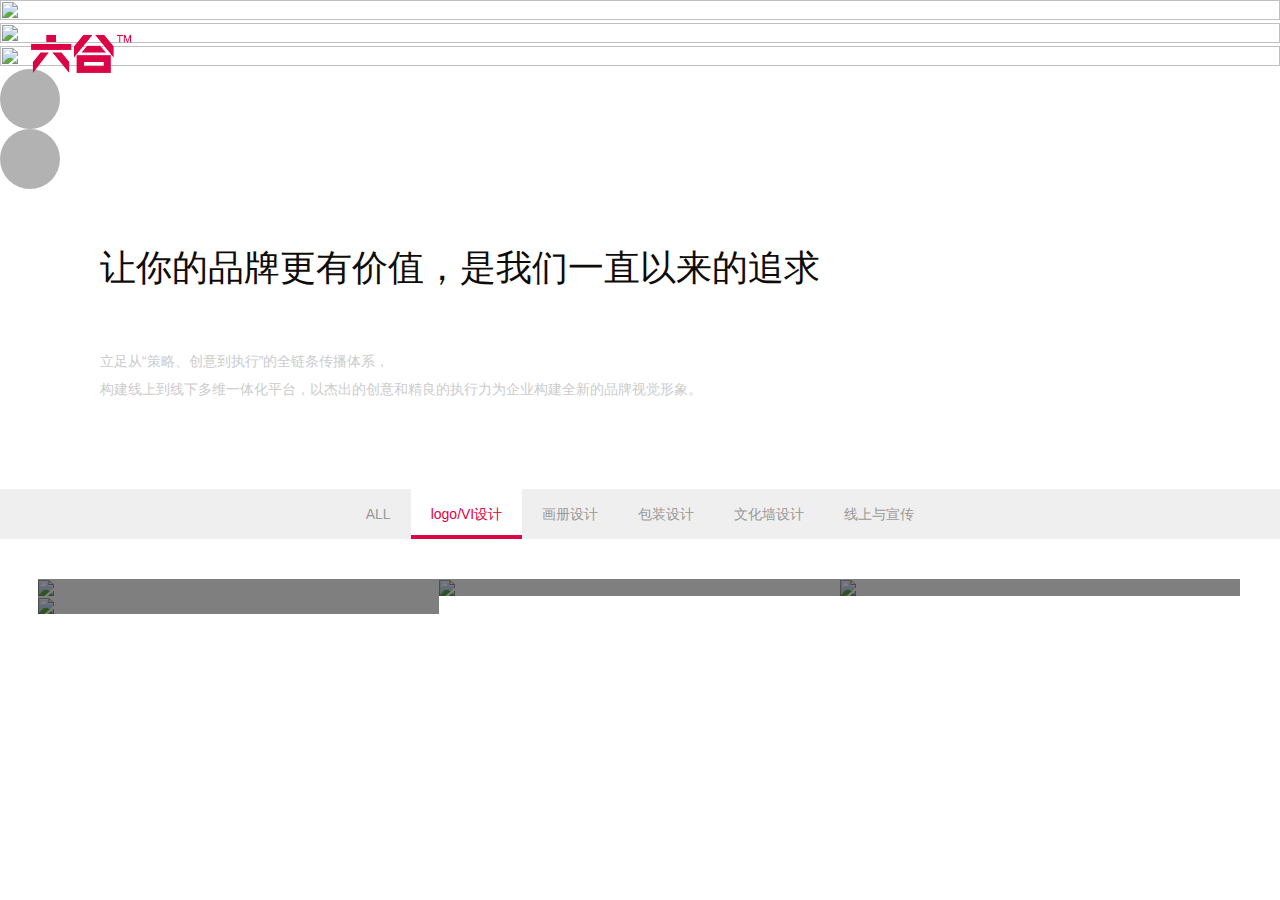
==== commit 1b606601: "图片" ====
--- a/index.html
+++ b/index.html
@@ -49,13 +49,17 @@
         .othermoto{
             font-size: 12px;
         }
+        .layui-nav .layui-nav-item{
+            height: 40px;
+            line-height: 40px;
+       }
       }
     </style>  
 </head>
 <body>
     <div class="header_wrap">
         <div class="header">
-            <p> <a href="#"> <img src="http://cdn1.hzvis.com/static/logo.png"/>  </a>  </p>
+            <p> <a href="#"> <img src="./img/logo.png" width="100"/>  </a>  </p>
             <p id="menu"> <i class="iconfont icon-caidananniu1" style="font-size: 24px;cursor:pointer"></i> </p>
         </div>
         <div class="nav_warp">
@@ -102,9 +106,84 @@
             <p> 构建线上到线下多维一体化平台，以杰出的创意和精良的执行力为企业构建全新的品牌视觉形象。</p>
         </div>
     </div>
+    <div class="content-nav">
+        <ul class="layui-nav" lay-filter="">
+            <li class="layui-nav-item"><a href="">ALL</a></li>
+            <li class="layui-nav-item layui-this"><a href="">logo/VI设计</a></li>
+            <li class="layui-nav-item"><a href="">画册设计</a></li>
+            <li class="layui-nav-item"><a href="">包装设计</a></li>
+            <li class="layui-nav-item"><a href="">文化墙设计</a></li>
+            <li class="layui-nav-item"><a href="">线上与宣传</a></li>
+        </ul>
+    </div>
+    <div class="imgListWrap">
+       <ul class="ul01 clearfix">
+           <li class="imgItem">
+               <a href="#">
+                    <img src="http://cdn1.hzvis.com/upfile/image/2019/01/1546411562_4867.jpg"/>
+                    <div class="shadow">
+                        <p class="itemTitle">木木屋集团</p>
+                        <p class="itemInfo">
+                             -
+                            <br/>
+                            <span class="sy1">香飘飘线上礼盒包装设计</span> 
+                            <br>
+                            品牌包装设计、礼盒设计  
+                        </p>
+                    </div>
+               </a>
+           </li>
+           <li class="imgItem">
+                <a href="#">
+                    <img src="http://cdn1.hzvis.com/upfile/image/2019/07/1562729435_6812.jpg"/>
+                    <div class="shadow">
+                        <p class="itemTitle">木木屋集团</p>
+                        <p class="itemInfo">
+                                -
+                            <br/>
+                            <span class="sy1">香飘飘线上礼盒包装设计</span> 
+                            <br>
+                            品牌包装设计、礼盒设计  
+                        </p>
+                    </div>
+                </a>
+            </li>
+            <li class="imgItem">
+                <a href="#">
+                        <img src="http://cdn1.hzvis.com/upfile/image/2019/04/1554087071_8215.jpg"/>
+                        <div class="shadow">
+                            <p class="itemTitle">木木屋集团</p>
+                            <p class="itemInfo">
+                                    -
+                                <br/>
+                                <span class="sy1">香飘飘线上礼盒包装设计</span> 
+                                <br>
+                                品牌包装设计、礼盒设计  
+                            </p>
+                        </div>
+                </a>
+            </li>
+            <li class="imgItem">
+                    <a href="#">
+                            <img src="http://cdn1.hzvis.com/upfile/image/2019/01/1546411562_4867.jpg"/>
+                            <div class="shadow">
+                                <p class="itemTitle">木木屋集团</p>
+                                <p class="itemInfo">
+                                        -
+                                    <br/>
+                                    <span class="sy1">香飘飘线上礼盒包装设计</span> 
+                                    <br>
+                                    品牌包装设计、礼盒设计  
+                                </p>
+                            </div>
+                    </a>
+            </li>
+       </ul>
+    </div>
     <script src="https://cdnjs.cloudflare.com/ajax/libs/Swiper/4.0.2/js/swiper.js"></script>
     <script src="./js/rem.js"></script>
     <script src="./js/jquery-3.2.1.min.js"></script>
+    <script src="./js/layui.all.js"></script>
     <script src="./js/index.js"></script>
     <script>
     var mySwiper = new Swiper('.swiper-container', {
@@ -129,6 +208,9 @@
      if(mySwiper.slides.length<=1){
         mySwiper.destroy();
      }
+     layui.use('element', function(){
+        var element = layui.element;
+    });
     </script>
 </body>
 </html>--- a/css/index.css
+++ b/css/index.css
@@ -103,4 +103,90 @@
 .othermoto:hover{
     color: #000;
     transition: all ease 0.8s;
-}+}
+.content-nav{
+    width: 100%;
+    display: flex;
+    justify-content: center;
+    background: #efefef;
+}
+.layui-nav{
+    background: #efefef;
+}
+.layui-nav .layui-nav-item{
+    height: 50px;
+    line-height: 50px;
+}
+.layui-nav .layui-nav-item a{
+    color: #999;
+}
+.layui-nav .layui-nav-item a:hover{
+    color: #db0445;
+}
+.layui-nav .layui-this{
+    background: #fff;
+}
+.layui-nav .layui-this a {
+    color: #db0445;
+}
+.layui-nav .layui-this::after{
+    background: #db0445;
+    height: 4px;
+}
+.layui-nav-bar{
+    background: #db0445;
+    height: 4px;
+}
+
+.imgListWrap{
+    margin: 0 auto;
+    display: flex;
+    justify-content: center;
+    margin-top: 40px;
+}
+.imgListWrap .ul01{
+    width: 94%;
+}
+.imgItem{
+    width: 33.3%;
+    float: left;
+    overflow: hidden;
+    position: relative;
+}
+.imgItem img{
+    width: 100%;
+}
+.shadow{
+    position: absolute;
+    width: 100%;
+    height: 100%;
+    background: rgba(0,0,0,0.5);
+    top:0;
+    left:0;
+    right: 0;
+    color: #f9f9f9;
+    display: flex;
+    flex-direction: column;
+    justify-content: space-between;
+}
+.itemTitle{
+    font-size: 20px;
+    padding-top: 30px;
+    padding-left: 20px;
+}
+.itemInfo{
+    font-size: 16px;
+    padding-left: 20px;
+}
+
+
+
+
+
+
+
+
+
+
+
+
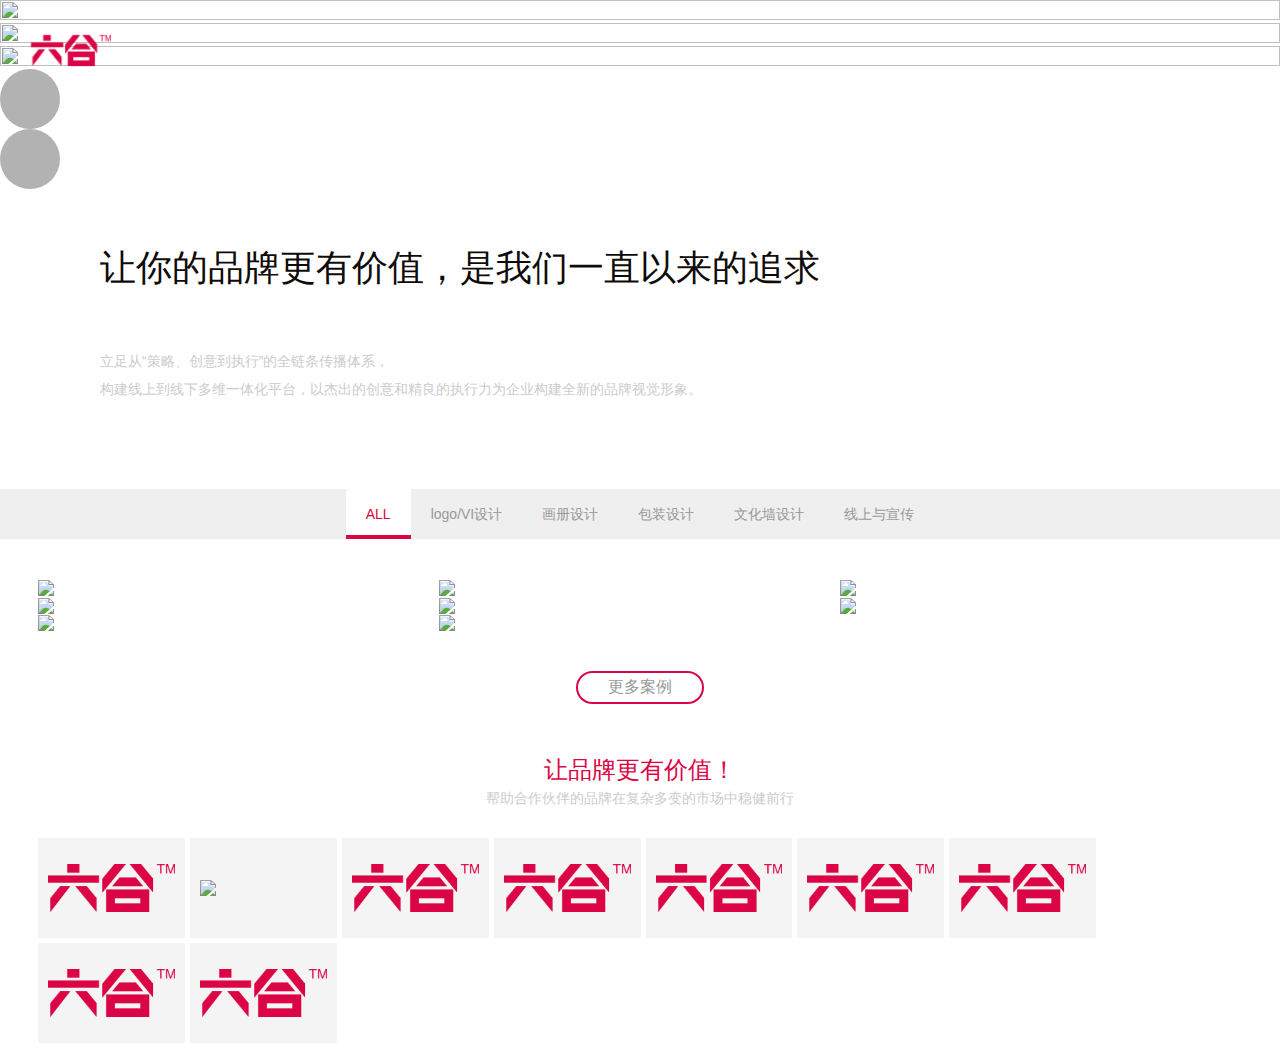
==== commit 7e2ee30a: "首页" ====
--- a/index.html
+++ b/index.html
@@ -53,13 +53,19 @@
             height: 40px;
             line-height: 40px;
        }
+       .imgItem{
+           width: 100%;
+       }
+       .sponsor_wrap li{
+           width: 48.5% !important;
+       }
       }
     </style>  
 </head>
 <body>
     <div class="header_wrap">
         <div class="header">
-            <p> <a href="#"> <img src="./img/logo.png" width="100"/>  </a>  </p>
+            <p> <a href="#"> <img src="./img/logo.png" />  </a>  </p>
             <p id="menu"> <i class="iconfont icon-caidananniu1" style="font-size: 24px;cursor:pointer"></i> </p>
         </div>
         <div class="nav_warp">
@@ -107,18 +113,18 @@
         </div>
     </div>
     <div class="content-nav">
-        <ul class="layui-nav" lay-filter="">
-            <li class="layui-nav-item"><a href="">ALL</a></li>
-            <li class="layui-nav-item layui-this"><a href="">logo/VI设计</a></li>
-            <li class="layui-nav-item"><a href="">画册设计</a></li>
-            <li class="layui-nav-item"><a href="">包装设计</a></li>
-            <li class="layui-nav-item"><a href="">文化墙设计</a></li>
-            <li class="layui-nav-item"><a href="">线上与宣传</a></li>
+        <ul class="layui-nav">
+            <li class="layui-nav-item layui-this"><a data-filter="*">ALL</a></li>
+            <li class="layui-nav-item"><a data-filter=".fl01">logo/VI设计</a></li>
+            <li class="layui-nav-item"><a data-filter=".fl02">画册设计</a></li>
+            <li class="layui-nav-item"><a data-filter=".fl03">包装设计</a></li>
+            <li class="layui-nav-item"><a data-filter=".fl04">文化墙设计</a></li>
+            <li class="layui-nav-item"><a data-filter=".fl05">线上与宣传</a></li>
         </ul>
     </div>
     <div class="imgListWrap">
        <ul class="ul01 clearfix">
-           <li class="imgItem">
+           <li class="imgItem fl01">
                <a href="#">
                     <img src="http://cdn1.hzvis.com/upfile/image/2019/01/1546411562_4867.jpg"/>
                     <div class="shadow">
@@ -133,7 +139,7 @@
                     </div>
                </a>
            </li>
-           <li class="imgItem">
+           <li class="imgItem fl01">
                 <a href="#">
                     <img src="http://cdn1.hzvis.com/upfile/image/2019/07/1562729435_6812.jpg"/>
                     <div class="shadow">
@@ -148,7 +154,7 @@
                     </div>
                 </a>
             </li>
-            <li class="imgItem">
+            <li class="imgItem fl03">
                 <a href="#">
                         <img src="http://cdn1.hzvis.com/upfile/image/2019/04/1554087071_8215.jpg"/>
                         <div class="shadow">
@@ -163,7 +169,7 @@
                         </div>
                 </a>
             </li>
-            <li class="imgItem">
+            <li class="imgItem fl04">
                     <a href="#">
                             <img src="http://cdn1.hzvis.com/upfile/image/2019/01/1546411562_4867.jpg"/>
                             <div class="shadow">
@@ -178,7 +184,88 @@
                             </div>
                     </a>
             </li>
+            <li class="imgItem fl05">
+                <a href="#">
+                     <img src="http://cdn1.hzvis.com/upfile/image/2019/01/1546411562_4867.jpg"/>
+                     <div class="shadow">
+                         <p class="itemTitle">木木屋集团</p>
+                         <p class="itemInfo">
+                              -
+                             <br/>
+                             <span class="sy1">香飘飘线上礼盒包装设计</span> 
+                             <br>
+                             品牌包装设计、礼盒设计  
+                         </p>
+                     </div>
+                </a>
+            </li>
+            <li class="imgItem fl02">
+                 <a href="#">
+                     <img src="http://cdn1.hzvis.com/upfile/image/2019/07/1562729435_6812.jpg"/>
+                     <div class="shadow">
+                         <p class="itemTitle">木木屋集团</p>
+                         <p class="itemInfo">
+                                 -
+                             <br/>
+                             <span class="sy1">香飘飘线上礼盒包装设计</span> 
+                             <br>
+                             品牌包装设计、礼盒设计  
+                         </p>
+                     </div>
+                 </a>
+             </li>
+             <li class="imgItem fl03">
+                <a href="#">
+                        <img src="http://cdn1.hzvis.com/upfile/image/2019/04/1554087071_8215.jpg"/>
+                        <div class="shadow">
+                            <p class="itemTitle">木木屋集团</p>
+                            <p class="itemInfo">
+                                    -
+                                <br/>
+                                <span class="sy1">香飘飘线上礼盒包装设计</span> 
+                                <br>
+                                品牌包装设计、礼盒设计  
+                            </p>
+                        </div>
+                </a>
+            </li>
+            <li class="imgItem fl02">
+                    <a href="#">
+                            <img src="http://cdn1.hzvis.com/upfile/image/2019/01/1546411562_4867.jpg"/>
+                            <div class="shadow">
+                                <p class="itemTitle">木木屋集团</p>
+                                <p class="itemInfo">
+                                        -
+                                    <br/>
+                                    <span class="sy1">香飘飘线上礼盒包装设计</span> 
+                                    <br>
+                                    品牌包装设计、礼盒设计  
+                                </p>
+                            </div>
+                    </a>
+            </li>
        </ul>
+    </div>
+    <div class="lookMore_wrap">
+        <p class="lookMore_p1">更多案例</p> 
+        <p class="lookMore_p2"> 让品牌更有价值！ </p>
+        <p class="lookMore_p3"> 帮助合作伙伴的品牌在复杂多变的市场中稳健前行 </p>
+    </div>
+    <div style="margin:0 auto;display:flex;justify-content: center;position: relative;">
+        <ul class="sponsor_wrap clearfix">
+            <li><img src="./img/logo.png"/></li>
+            <li><img src="http://cdn1.hzvis.com/static/logo.png"/></li>
+            <li><img src="./img/logo.png"/></li>
+            <li><img src="./img/logo.png"/></li>
+            <li><img src="./img/logo.png"/></li>
+            <li><img src="./img/logo.png"/></li>
+            <li><img src="./img/logo.png"/></li>
+            <li><img src="./img/logo.png"/></li>
+            <li><img src="./img/logo.png"/></li>
+        </ul>
+    </div>
+    <div>
+        
     </div>
     <script src="https://cdnjs.cloudflare.com/ajax/libs/Swiper/4.0.2/js/swiper.js"></script>
     <script src="./js/rem.js"></script>
--- a/css/index.css
+++ b/css/index.css
@@ -4,11 +4,27 @@
     left:0;
     right: 0;
     z-index: 100;
+    transition: all ease 0.3s;
 }
 .header{
     display: flex;
     justify-content:space-between;
     margin: 35px 31px;
+    transition: all ease 0.3s;
+}
+.header img{
+    width: 80px;
+}
+.scroll_active{
+    box-shadow: rgba(0, 0, 0, .1) 0 1px 5px;
+    background: #fff;
+}
+.scroll_active .header{
+    margin: 5px 31px;
+}
+.scroll_active #menu{
+    position: relative;
+    top:4px;
 }
 .nav_warp{
     position: fixed;
@@ -69,6 +85,9 @@
     color: #fff;
     background: none;
 }
+.swiper-pagination-bullet-active{
+    /* background: #db0445; */
+}
 .mySwiperBtn{
     width: 60px;
     height: 60px;
@@ -114,6 +133,7 @@
     background: #efefef;
 }
 .layui-nav .layui-nav-item{
+    cursor: pointer;
     height: 50px;
     line-height: 50px;
 }
@@ -146,21 +166,32 @@
 }
 .imgListWrap .ul01{
     width: 94%;
+    min-height: 300px;
 }
 .imgItem{
     width: 33.3%;
     float: left;
     overflow: hidden;
     position: relative;
+    z-index: 99;
+    transition: all ease 0.3s;
 }
 .imgItem img{
     width: 100%;
+    transition: all ease 0.3s;
+}
+.imgItem:hover .shadow{
+    opacity: 1;
+}
+.imgItem:hover img{
+    transform: scale(1.1)
 }
 .shadow{
     position: absolute;
     width: 100%;
     height: 100%;
     background: rgba(0,0,0,0.5);
+    opacity: 0;
     top:0;
     left:0;
     right: 0;
@@ -168,25 +199,79 @@
     display: flex;
     flex-direction: column;
     justify-content: space-between;
-}
+    transition: all ease 0.3s;
+}
+
 .itemTitle{
-    font-size: 20px;
+    font-size: 14px;
     padding-top: 30px;
     padding-left: 20px;
 }
 .itemInfo{
+    font-size: 12px;
+    padding-left: 20px;
+    margin-bottom: 15px;
+}
+.itemInfo .sy1{
+    display: inline-block;
+    font-size: 18px;
+    margin-bottom: 4px;
+}
+.lookMore_wrap{
+    margin-top: 40px;
+    text-align: center;
+}
+.lookMore_p1{
+    display: inline-block;
+    border:2px solid #db0445;
+    background: #fff;
+    color: #999;
     font-size: 16px;
-    padding-left: 20px;
-}
-
-
-
-
-
-
-
-
-
-
-
-
+    padding:4px 30px;
+    border-radius: 20px;
+    cursor: pointer;
+    height: auto;
+}
+.lookMore_p2{
+    margin-top: 50px;
+    font-size: 24px;
+    color: #db0445;
+}
+.lookMore_p3{
+    margin-top: 4px;
+    margin-bottom: 30px;
+    font-size: 14px;
+    color: #ccc;
+}
+.sponsor_wrap{
+    width: 94%; 
+    padding: 0 3%;
+    /* display: flex;
+    justify-content: center; */
+}
+.sponsor_wrap li {
+    box-sizing: border-box;
+    float: left;
+    width: 12.2% !important;
+    background: #F4F4F4;
+    display: flex;
+    align-items: center;
+    text-align: center;
+    padding: 0 10px;
+    margin-right: 5px;
+    height: 100px;
+    margin-bottom: 5px;
+}
+.sponsor_wrap li img{
+    width: 100%;
+}
+
+
+
+
+
+
+
+
+
+
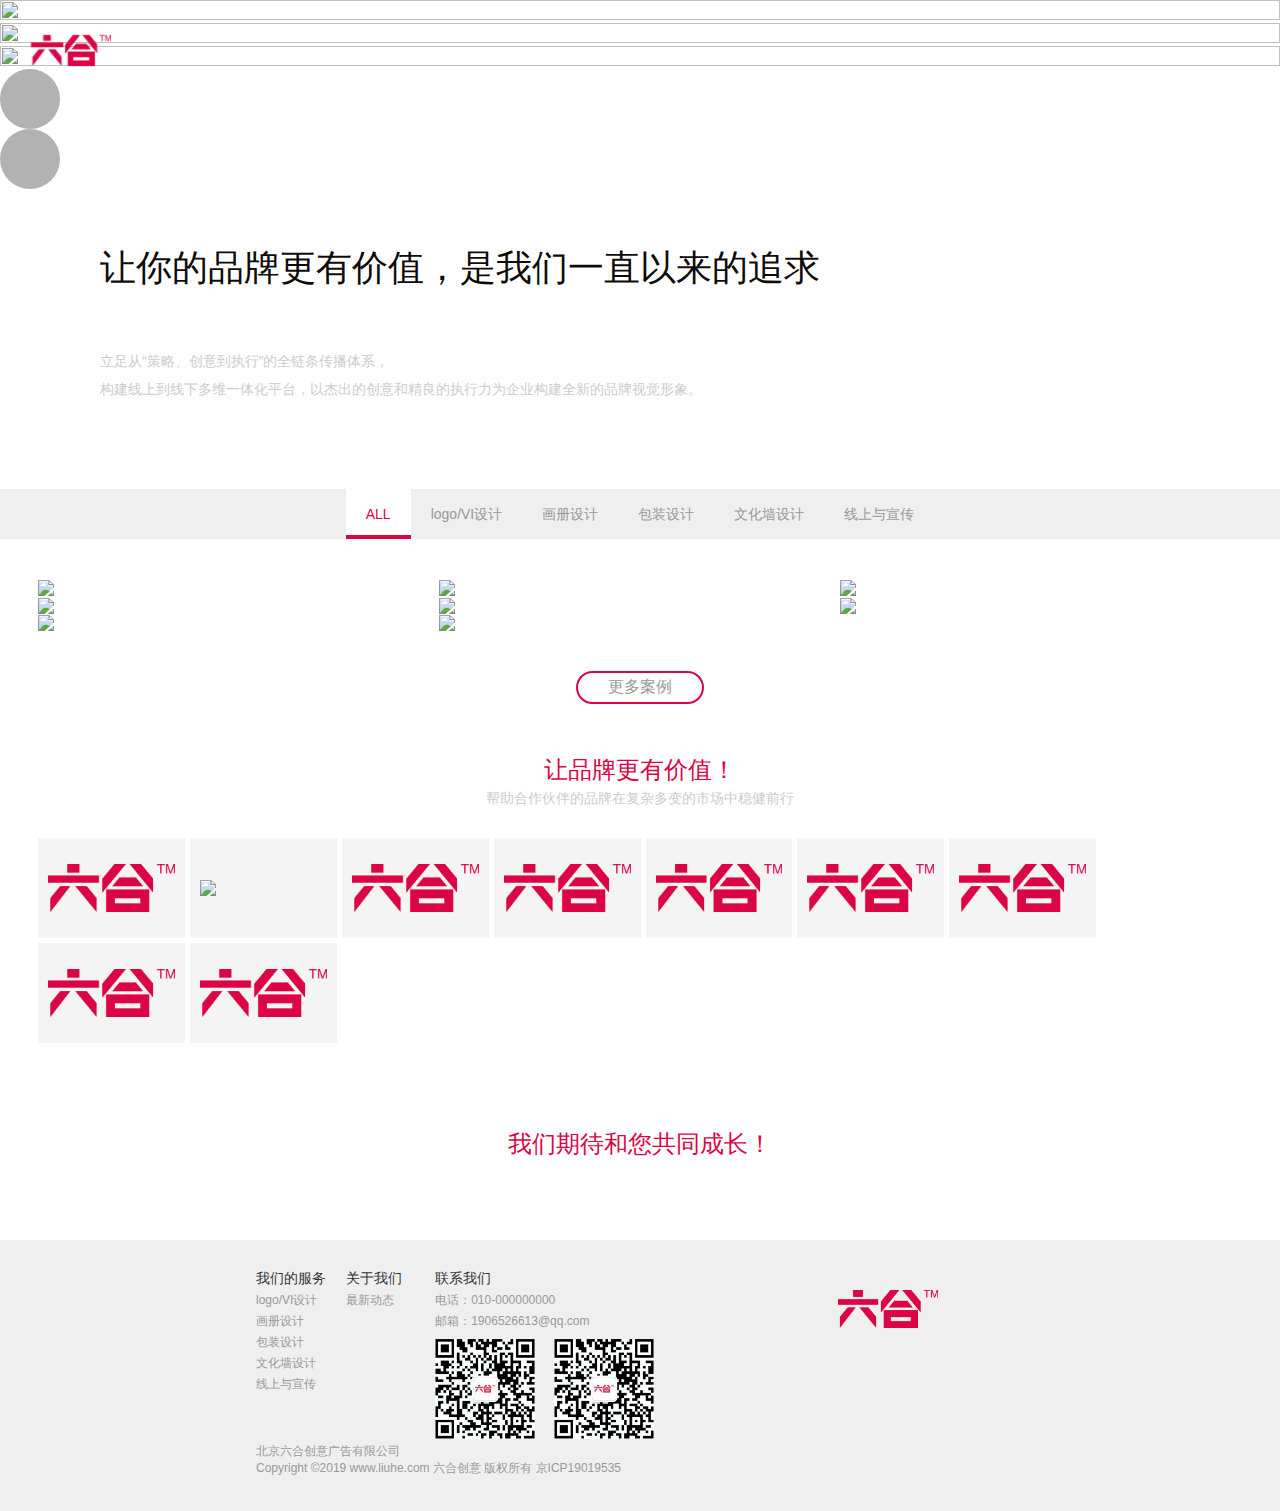
==== commit 1650f281: "完成首页" ====
--- a/index.html
+++ b/index.html
@@ -9,6 +9,7 @@
     <link rel="stylesheet" href="./css/layui.css">
     <link rel="stylesheet" href="./css/resize.css">
     <link rel="stylesheet" href="./css/index.css">
+    <link rel="stylesheet" href="./css/media.css">
     <link rel="stylesheet" href="http://at.alicdn.com/t/font_1379887_qtmt02gd0bc.css">
     <!-- <script src="http://cdn.webfont.youziku.com/wwwroot/js/wf/youziku.api.min.js"></script> -->
     <style>
@@ -18,49 +19,6 @@
       url('http://cdn.repository.webfont.com/webfonts/vipjs/97939/47100/5d2cff86344aa8126a224ae6.bmp') format('woff'),
       url('http://cdn.repository.webfont.com/webfonts/vipjs/97939/47100/5d2cff86344aa8126a224ae6.jpg') format('truetype');font-weight: normal;font-style: normal;}
     </style>
-    <style>
-      @media screen and (max-width: 750px) {
-        .swiper-slide img{
-            width: 100%;
-            height:250px;
-         }
-         .swiper-button-prev{
-             display: none;
-         }
-         .swiper-button-next{
-             display: none;
-         }
-         .nav li{
-             height: 60px;
-             line-height: 60px;
-             font-size: 0.3rem;
-         }
-         .close img{
-            width: 25px;
-        }
-        .intro{
-            width: 94%;
-            padding: 40px 0;
-        }
-        .moto{
-            font-size: 16px;
-            margin-bottom: 20px;   
-        }
-        .othermoto{
-            font-size: 12px;
-        }
-        .layui-nav .layui-nav-item{
-            height: 40px;
-            line-height: 40px;
-       }
-       .imgItem{
-           width: 100%;
-       }
-       .sponsor_wrap li{
-           width: 48.5% !important;
-       }
-      }
-    </style>  
 </head>
 <body>
     <div class="header_wrap">
@@ -264,8 +222,40 @@
             <li><img src="./img/logo.png"/></li>
         </ul>
     </div>
-    <div>
-        
+    <div class="together">
+            我们期待和您共同成长！
+    </div>
+    <div class="footer">
+        <div class="clearfix">
+                <div class="service">
+                    <p class="sp1">我们的服务</p>
+                    <p>logo/VI设计</p>
+                    <p>画册设计</p>
+                    <p>包装设计</p>
+                    <p>文化墙设计</p>
+                    <p>线上与宣传</p>
+                </div>
+                <div class="aboutus">
+                    <p class="sp1">关于我们</p>   
+                    <p>最新动态</p>
+                </div>     
+                <div class="contact">
+                    <p class="sp1">联系我们</p>
+                    <p>电话：010-000000000</p>
+                    <p>邮箱：1906526613@qq.com</p>
+                <p>
+                    <img src="./img/qrcode01.png"/>
+                    <img src="./img/qrcode01.png"/>
+                </p>
+                </div>
+                <div class="footer-logo">
+                    <img src="./img/logo.png"/>
+                </div>
+        </div>
+        <div class="rights">
+            <p style="margin-bottom: 0;">北京六合创意广告有限公司</p>
+            <p>Copyright ©2019 www.liuhe.com 六合创意 版权所有 京ICP19019535 </p>
+        </div>
     </div>
     <script src="https://cdnjs.cloudflare.com/ajax/libs/Swiper/4.0.2/js/swiper.js"></script>
     <script src="./js/rem.js"></script>
--- a/css/resize.css
+++ b/css/resize.css
@@ -8,7 +8,7 @@
 .clearfix:before,
 .clearfix:after{
   content: " ";
-  display: inline-block;
+  display: block;
   height: 0;
   clear: both;
   visibility: hidden;
--- a/css/index.css
+++ b/css/index.css
@@ -265,13 +265,55 @@
 .sponsor_wrap li img{
     width: 100%;
 }
-
-
-
-
-
-
-
-
-
-
+.together{
+    padding:80px 0;
+    text-align:center;
+    color:#db0445;
+    font-size: 24px;
+}
+
+.footer{
+    padding: 30px 10% 30px 20%;
+    background: #efefef;
+    color: #999;
+    font-size: 12px;
+}
+.footer p{
+    margin-bottom: 4px;
+}
+.sp1{
+    font-size: 14px;
+    color: #333;
+}
+.service{
+    width: 10%;
+    float: left;
+}
+.aboutus{
+    width: 10%;
+    float: left;
+}
+.contact{
+    width: 30%;
+    float: left;
+}
+.contact img{
+    width: 100px;
+    margin-top: 5px;
+    margin-right: 15px;
+}
+.footer-logo{
+    padding-left: 15%;
+    margin-top: 20px;
+    width: 15%;
+    float: left;
+}
+.footer-logo img{
+    width: 100px;
+}
+
+
+
+
+
+
--- a/css/media.css
+++ b/css/media.css
@@ -0,0 +1,65 @@
+@media screen and (max-width: 750px) {
+    .swiper-slide img{
+        width: 100%;
+        height:250px;
+     }
+     .swiper-button-prev{
+         display: none;
+     }
+     .swiper-button-next{
+         display: none;
+     }
+     .nav li{
+         height: 60px;
+         line-height: 60px;
+         font-size: 0.3rem;
+     }
+     .close img{
+        width: 25px;
+    }
+    .intro{
+        width: 94%;
+        padding: 40px 0;
+    }
+    .moto{
+        font-size: 16px;
+        margin-bottom: 20px;   
+    }
+    .othermoto{
+        font-size: 12px;
+    }
+    .layui-nav .layui-nav-item{
+        height: 40px;
+        line-height: 40px;
+   }
+   .imgItem{
+       width: 100%;
+   }
+   .sponsor_wrap li{
+       width: 48.5% !important;
+   }
+   .footer{
+      padding: 30px 15px 30px 15px;
+   }
+   .service{
+       width: 50%;
+       text-align: center;
+   }
+   .aboutus{
+       width: 50%;
+       text-align: center;
+   }
+   .contact{
+       width: 100%;
+       text-align: center;
+   }
+   .footer-logo{
+       padding-left: 0;
+       width: 100%;
+       text-align: center;
+       padding-bottom: 10px;
+   }
+   .together{
+       padding:30px;
+   }
+  }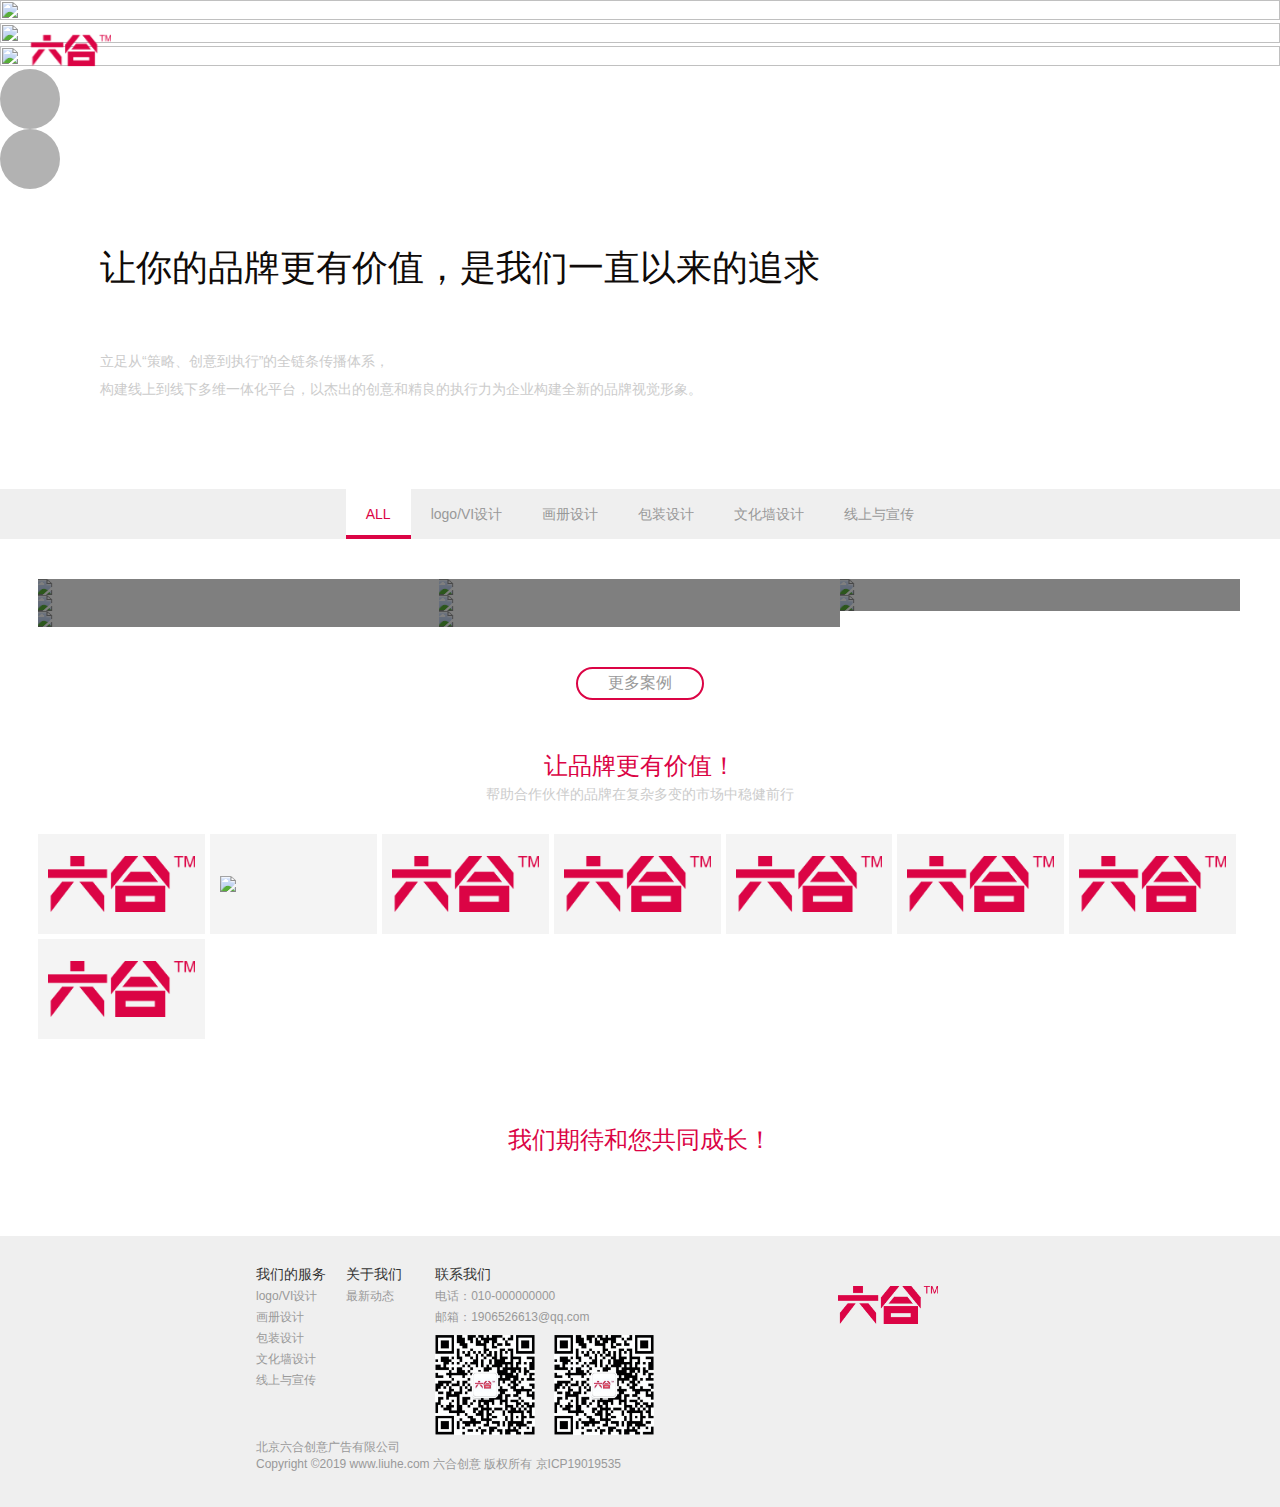
==== commit 6aaf54a3: "修改样式" ====
--- a/index.html
+++ b/index.html
@@ -219,7 +219,7 @@
             <li><img src="./img/logo.png"/></li>
             <li><img src="./img/logo.png"/></li>
             <li><img src="./img/logo.png"/></li>
-            <li><img src="./img/logo.png"/></li>
+            <!-- <li><img src="./img/logo.png"/></li> -->
         </ul>
     </div>
     <div class="together">
--- a/css/index.css
+++ b/css/index.css
@@ -176,9 +176,15 @@
     z-index: 99;
     transition: all ease 0.3s;
 }
+.imgItem a{
+    font-size: 0;
+    overflow: hidden;
+}
 .imgItem img{
     width: 100%;
-    transition: all ease 0.3s;
+    transition: all ease 0.6s;
+    display: block;
+    transform: scale(1.01)
 }
 .imgItem:hover .shadow{
     opacity: 1;
@@ -191,10 +197,11 @@
     width: 100%;
     height: 100%;
     background: rgba(0,0,0,0.5);
-    opacity: 0;
+    opacity: 1;
     top:0;
-    left:0;
-    right: 0;
+    left:0px;
+    right: 0px;
+    bottom: 0px;
     color: #f9f9f9;
     display: flex;
     flex-direction: column;
@@ -245,14 +252,15 @@
 }
 .sponsor_wrap{
     width: 94%; 
-    padding: 0 3%;
-    /* display: flex;
-    justify-content: center; */
+    /* padding: 0 3%; */
+    display: flex;
+    /* justify-content: space-between;  */
+    flex-wrap: wrap;
 }
 .sponsor_wrap li {
     box-sizing: border-box;
-    float: left;
-    width: 12.2% !important;
+    /* float: left; */
+    width: calc(14.28% - 5px)  !important;
     background: #F4F4F4;
     display: flex;
     align-items: center;
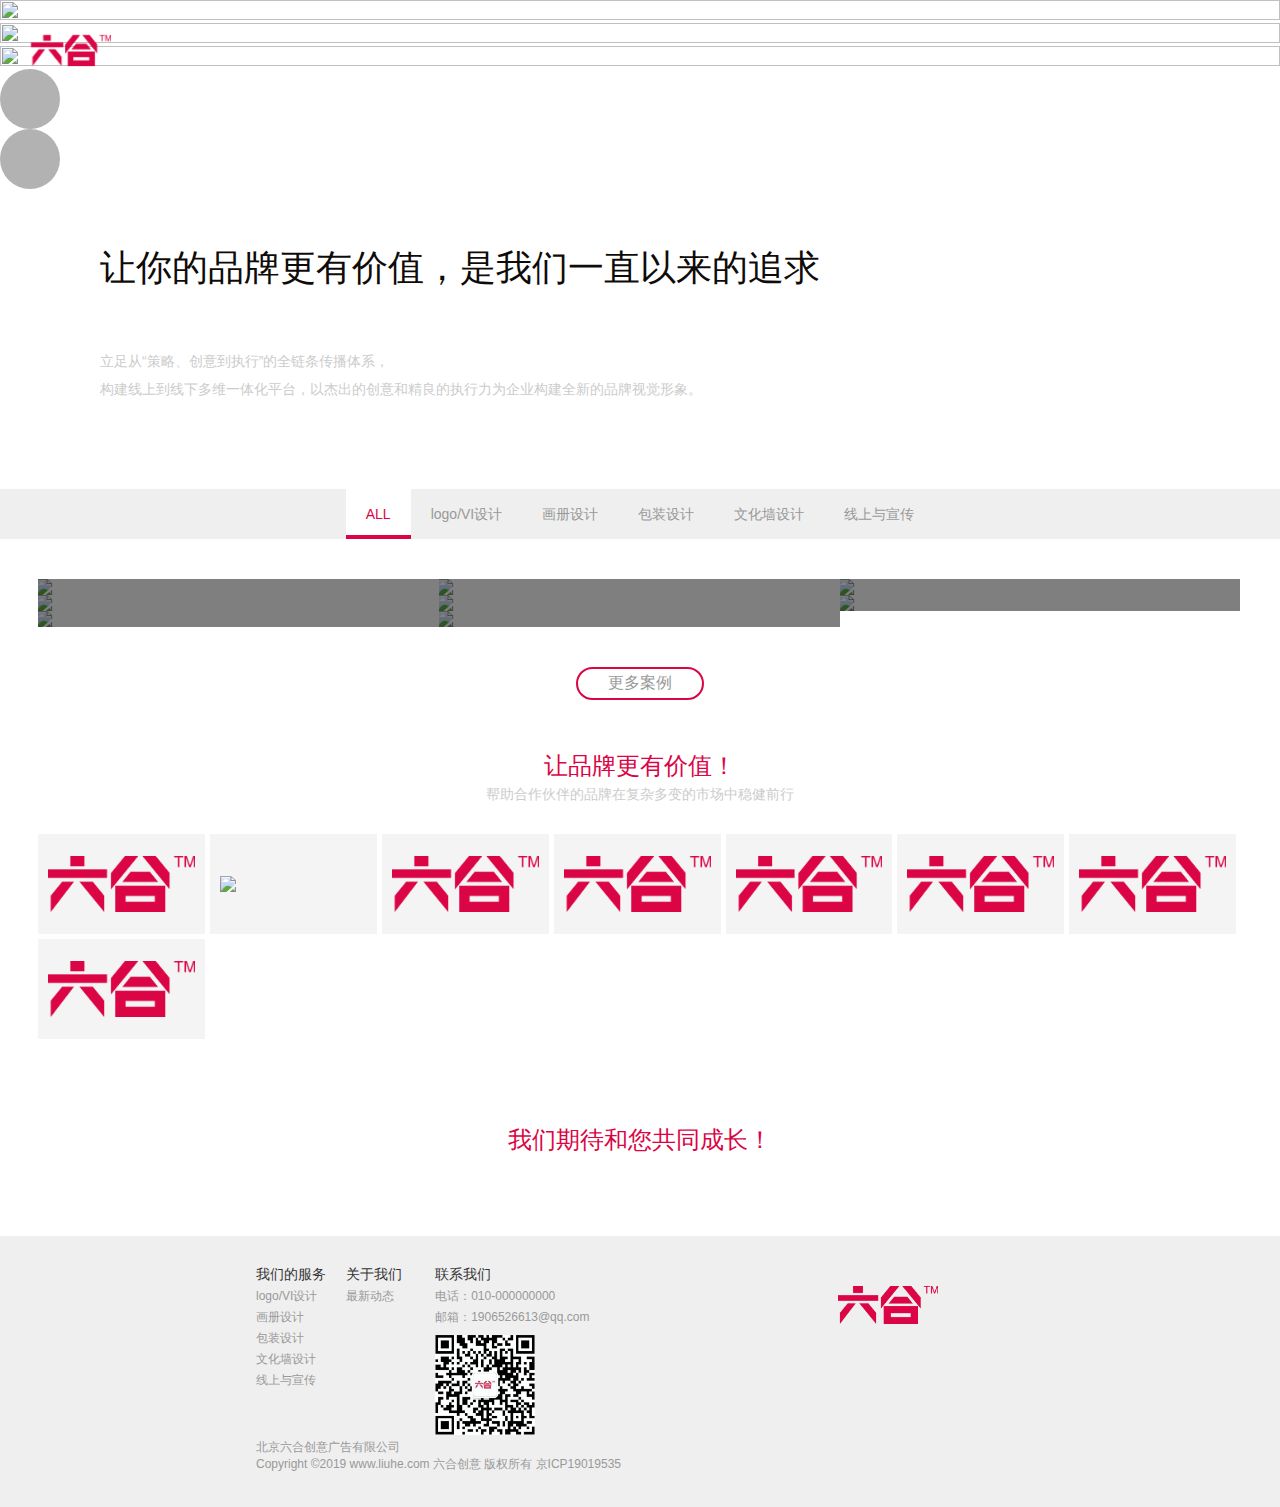
==== commit 96404731: "完善" ====
--- a/index.html
+++ b/index.html
@@ -6,8 +6,9 @@
     <meta http-equiv="X-UA-Compatible" content="ie=edge">
     <title>火箭总冠军</title>
     <link rel="stylesheet" href="https://cdnjs.cloudflare.com/ajax/libs/Swiper/4.0.2/css/swiper.min.css">
-    <link rel="stylesheet" href="./css/layui.css">
+    <link rel="stylesheet" href="./js/css/layui.css">
     <link rel="stylesheet" href="./css/resize.css">
+    <link rel="stylesheet" href="./css/common.css">
     <link rel="stylesheet" href="./css/index.css">
     <link rel="stylesheet" href="./css/media.css">
     <link rel="stylesheet" href="http://at.alicdn.com/t/font_1379887_qtmt02gd0bc.css">
@@ -245,7 +246,6 @@
                     <p>邮箱：1906526613@qq.com</p>
                 <p>
                     <img src="./img/qrcode01.png"/>
-                    <img src="./img/qrcode01.png"/>
                 </p>
                 </div>
                 <div class="footer-logo">
@@ -261,6 +261,7 @@
     <script src="./js/rem.js"></script>
     <script src="./js/jquery-3.2.1.min.js"></script>
     <script src="./js/layui.all.js"></script>
+    <script src="./js/common.js"></script>
     <script src="./js/index.js"></script>
     <script>
     var mySwiper = new Swiper('.swiper-container', {
--- a/js/css/layui.css
+++ b/js/css/layui.css
@@ -0,0 +1,1357 @@
+/**
+ 
+ @Name: layui
+ @Author: 贤心
+ @Site: www.layui.com
+ 
+ */
+
+
+/** 初始化 **/
+body,div,dl,dt,dd,ul,ol,li,h1,h2,h3,h4,h5,h6,input,button,textarea,p,blockquote,th,td,form,pre{margin: 0; padding: 0; -webkit-tap-highlight-color:rgba(0,0,0,0);}
+a:active,a:hover{outline:0}
+img{display: inline-block; border: none; vertical-align: middle;}
+li{list-style:none;}
+table{border-collapse: collapse; border-spacing: 0;}
+h1,h2,h3{font-weight: 400;}
+h4, h5, h6{font-size: 100%; font-weight: 400;}
+button,input,select,textarea{font-size: 100%; }
+input,button,textarea,select,optgroup,option{font-family: inherit; font-size: inherit; font-style: inherit; font-weight: inherit; outline: 0;}
+pre{white-space: pre-wrap; white-space: -moz-pre-wrap; white-space: -pre-wrap; white-space: -o-pre-wrap; word-wrap: break-word;}
+
+/** 初始化全局标签 **/
+body{line-height: 24px; font: 14px Helvetica Neue,Helvetica,PingFang SC,Tahoma,Arial,sans-serif;}
+hr{height: 1px; margin: 10px 0; border: 0; clear: both;}
+a{color: #333; text-decoration:none; }
+a:hover{color: #777;}
+a cite{font-style: normal; *cursor:pointer;}
+
+/** 基础通用 **/
+.layui-border-box, .layui-border-box *{box-sizing: border-box;}
+/* 消除第三方ui可能造成的冲突 */.layui-box, .layui-box *{box-sizing: content-box;}
+.layui-clear{clear: both; *zoom: 1;}
+.layui-clear:after{content:'\20'; clear:both; *zoom:1; display:block; height:0;}
+.layui-inline{position: relative; display: inline-block; *display:inline; *zoom:1; vertical-align: middle;}
+/* 三角形 */.layui-edge{position: relative; display: inline-block; vertical-align: middle; width: 0; height: 0; border-width: 6px; border-style: dashed; border-color: transparent; overflow: hidden;}
+.layui-edge-top{top: -4px; border-bottom-color: #999; border-bottom-style: solid;}
+.layui-edge-right{border-left-color: #999; border-left-style: solid;}
+.layui-edge-bottom{top: 2px; border-top-color: #999; border-top-style: solid;}
+.layui-edge-left{border-right-color: #999; border-right-style: solid;}
+/* 单行溢出省略 */.layui-elip{text-overflow: ellipsis; overflow: hidden; white-space: nowrap;}
+/* 屏蔽选中 */.layui-unselect,.layui-icon, .layui-disabled{-moz-user-select: none; -webkit-user-select: none; -ms-user-select: none;}
+/* 禁用 */.layui-disabled,.layui-disabled:hover{color: #d2d2d2 !important; cursor: not-allowed !important;}
+/* 纯圆角 */.layui-circle{border-radius: 100%;}
+.layui-show{display: block !important;}
+.layui-hide{display: none !important;}
+
+/** 图标字体 **/
+@font-face {
+  font-family: 'layui-icon';
+  src: url('../font/iconfont.eot?v=250');
+  src: url('../font/iconfont.eot?v=250#iefix') format('embedded-opentype'),
+       url('../font/iconfont.woff2?v=250') format('woff2'),
+       url('../font/iconfont.woff?v=250') format('woff'),
+       url('../font/iconfont.ttf?v=250') format('truetype'),
+       url('../font/iconfont.svg?v=250#layui-icon') format('svg');
+}
+                    
+.layui-icon{
+  font-family:"layui-icon" !important;
+  font-size: 16px;
+  font-style: normal;
+  -webkit-font-smoothing: antialiased;
+  -moz-osx-font-smoothing: grayscale;
+}
+
+/* font-class */
+.layui-icon-reply-fill:before{content:"\e611"}
+.layui-icon-set-fill:before{content:"\e614"}
+.layui-icon-menu-fill:before{content:"\e60f"}
+.layui-icon-search:before{content:"\e615"}
+.layui-icon-share:before{content:"\e641"}
+.layui-icon-set-sm:before{content:"\e620"}
+.layui-icon-engine:before{content:"\e628"}
+.layui-icon-close:before{content:"\1006"}
+.layui-icon-close-fill:before{content:"\1007"}
+.layui-icon-chart-screen:before{content:"\e629"}
+.layui-icon-star:before{content:"\e600"}
+.layui-icon-circle-dot:before{content:"\e617"}
+.layui-icon-chat:before{content:"\e606"}
+.layui-icon-release:before{content:"\e609"}
+.layui-icon-list:before{content:"\e60a"}
+.layui-icon-chart:before{content:"\e62c"}
+.layui-icon-ok-circle:before{content:"\1005"}
+.layui-icon-layim-theme:before{content:"\e61b"}
+.layui-icon-table:before{content:"\e62d"}
+.layui-icon-right:before{content:"\e602"}
+.layui-icon-left:before{content:"\e603"}
+.layui-icon-cart-simple:before{content:"\e698"}
+.layui-icon-face-cry:before{content:"\e69c"}
+.layui-icon-face-smile:before{content:"\e6af"}
+.layui-icon-survey:before{content:"\e6b2"}
+.layui-icon-tree:before{content:"\e62e"}
+.layui-icon-upload-circle:before{content:"\e62f"}
+.layui-icon-add-circle:before{content:"\e61f"}
+.layui-icon-download-circle:before{content:"\e601"}
+.layui-icon-templeate-1:before{content:"\e630"}
+.layui-icon-util:before{content:"\e631"}
+.layui-icon-face-surprised:before{content:"\e664"}
+.layui-icon-edit:before{content:"\e642"}
+.layui-icon-speaker:before{content:"\e645"}
+.layui-icon-down:before{content:"\e61a"}
+.layui-icon-file:before{content:"\e621"}
+.layui-icon-layouts:before{content:"\e632"}
+.layui-icon-rate-half:before{content:"\e6c9"}
+.layui-icon-add-circle-fine:before{content:"\e608"}
+.layui-icon-prev-circle:before{content:"\e633"}
+.layui-icon-read:before{content:"\e705"}
+.layui-icon-404:before{content:"\e61c"}
+.layui-icon-carousel:before{content:"\e634"}
+.layui-icon-help:before{content:"\e607"}
+.layui-icon-code-circle:before{content:"\e635"}
+.layui-icon-water:before{content:"\e636"}
+.layui-icon-username:before{content:"\e66f"}
+.layui-icon-find-fill:before{content:"\e670"}
+.layui-icon-about:before{content:"\e60b"}
+.layui-icon-location:before{content:"\e715"}
+.layui-icon-up:before{content:"\e619"}
+.layui-icon-pause:before{content:"\e651"}
+.layui-icon-date:before{content:"\e637"}
+.layui-icon-layim-uploadfile:before{content:"\e61d"}
+.layui-icon-delete:before{content:"\e640"}
+.layui-icon-play:before{content:"\e652"}
+.layui-icon-top:before{content:"\e604"}
+.layui-icon-friends:before{content:"\e612"}
+.layui-icon-refresh-3:before{content:"\e9aa"}
+.layui-icon-ok:before{content:"\e605"}
+.layui-icon-layer:before{content:"\e638"}
+.layui-icon-face-smile-fine:before{content:"\e60c"}
+.layui-icon-dollar:before{content:"\e659"}
+.layui-icon-group:before{content:"\e613"}
+.layui-icon-layim-download:before{content:"\e61e"}
+.layui-icon-picture-fine:before{content:"\e60d"}
+.layui-icon-link:before{content:"\e64c"}
+.layui-icon-diamond:before{content:"\e735"}
+.layui-icon-log:before{content:"\e60e"}
+.layui-icon-rate-solid:before{content:"\e67a"}
+.layui-icon-fonts-del:before{content:"\e64f"}
+.layui-icon-unlink:before{content:"\e64d"}
+.layui-icon-fonts-clear:before{content:"\e639"}
+.layui-icon-triangle-r:before{content:"\e623"}
+.layui-icon-circle:before{content:"\e63f"}
+.layui-icon-radio:before{content:"\e643"}
+.layui-icon-align-center:before{content:"\e647"}
+.layui-icon-align-right:before{content:"\e648"}
+.layui-icon-align-left:before{content:"\e649"}
+.layui-icon-loading-1:before{content:"\e63e"}
+.layui-icon-return:before{content:"\e65c"}
+.layui-icon-fonts-strong:before{content:"\e62b"}
+.layui-icon-upload:before{content:"\e67c"}
+.layui-icon-dialogue:before{content:"\e63a"}
+.layui-icon-video:before{content:"\e6ed"}
+.layui-icon-headset:before{content:"\e6fc"}
+.layui-icon-cellphone-fine:before{content:"\e63b"}
+.layui-icon-add-1:before{content:"\e654"}
+.layui-icon-face-smile-b:before{content:"\e650"}
+.layui-icon-fonts-html:before{content:"\e64b"}
+.layui-icon-form:before{content:"\e63c"}
+.layui-icon-cart:before{content:"\e657"}
+.layui-icon-camera-fill:before{content:"\e65d"}
+.layui-icon-tabs:before{content:"\e62a"}
+.layui-icon-fonts-code:before{content:"\e64e"}
+.layui-icon-fire:before{content:"\e756"}
+.layui-icon-set:before{content:"\e716"}
+.layui-icon-fonts-u:before{content:"\e646"}
+.layui-icon-triangle-d:before{content:"\e625"}
+.layui-icon-tips:before{content:"\e702"}
+.layui-icon-picture:before{content:"\e64a"}
+.layui-icon-more-vertical:before{content:"\e671"}
+.layui-icon-flag:before{content:"\e66c"}
+.layui-icon-loading:before{content:"\e63d"}
+.layui-icon-fonts-i:before{content:"\e644"}
+.layui-icon-refresh-1:before{content:"\e666"}
+.layui-icon-rmb:before{content:"\e65e"}
+.layui-icon-home:before{content:"\e68e"}
+.layui-icon-user:before{content:"\e770"}
+.layui-icon-notice:before{content:"\e667"}
+.layui-icon-login-weibo:before{content:"\e675"}
+.layui-icon-voice:before{content:"\e688"}
+.layui-icon-upload-drag:before{content:"\e681"}
+.layui-icon-login-qq:before{content:"\e676"}
+.layui-icon-snowflake:before{content:"\e6b1"}
+.layui-icon-file-b:before{content:"\e655"}
+.layui-icon-template:before{content:"\e663"}
+.layui-icon-auz:before{content:"\e672"}
+.layui-icon-console:before{content:"\e665"}
+.layui-icon-app:before{content:"\e653"}
+.layui-icon-prev:before{content:"\e65a"}
+.layui-icon-website:before{content:"\e7ae"}
+.layui-icon-next:before{content:"\e65b"}
+.layui-icon-component:before{content:"\e857"}
+.layui-icon-more:before{content:"\e65f"}
+.layui-icon-login-wechat:before{content:"\e677"}
+.layui-icon-shrink-right:before{content:"\e668"}
+.layui-icon-spread-left:before{content:"\e66b"}
+.layui-icon-camera:before{content:"\e660"}
+.layui-icon-note:before{content:"\e66e"}
+.layui-icon-refresh:before{content:"\e669"}
+.layui-icon-female:before{content:"\e661"}
+.layui-icon-male:before{content:"\e662"}
+.layui-icon-password:before{content:"\e673"}
+.layui-icon-senior:before{content:"\e674"}
+.layui-icon-theme:before{content:"\e66a"}
+.layui-icon-tread:before{content:"\e6c5"}
+.layui-icon-praise:before{content:"\e6c6"}
+.layui-icon-star-fill:before{content:"\e658"}
+.layui-icon-rate:before{content:"\e67b"}
+.layui-icon-template-1:before{content:"\e656"}
+.layui-icon-vercode:before{content:"\e679"}
+.layui-icon-cellphone:before{content:"\e678"}
+
+.layui-icon-screen-full:before{content:"\e622";}
+.layui-icon-screen-restore:before{content:"\e758";}
+.layui-icon-cols:before{content:"\e610";}
+.layui-icon-export:before{content:"\e67d";}
+.layui-icon-print:before{content:"\e66d";}
+.layui-icon-slider:before{content: "\e714";}
+.layui-icon-addition:before{content: "\e624";}
+.layui-icon-subtraction:before{content: "\e67e";}
+.layui-icon-service:before{content: "\e626";}
+.layui-icon-transfer:before{content: "\e691";}
+
+/* 基本布局 */
+.layui-main{position: relative; width: 1140px; margin: 0 auto;}
+.layui-header{position: relative; z-index: 1000; height: 60px;}
+.layui-header a:hover{transition: all .5s; -webkit-transition: all .5s;}
+.layui-side{position: fixed; left: 0; top: 0; bottom: 0; z-index: 999; width: 200px; overflow-x: hidden;}
+.layui-side-scroll{position: relative; width: 220px; height: 100%; overflow-x: hidden;}
+.layui-body{position: absolute; left: 200px; right: 0; top: 0; bottom: 0; z-index: 998; width: auto; overflow: hidden; overflow-y: auto; box-sizing: border-box;}
+
+/* 后台框架大布局 */.layui-layout-body{overflow: hidden;}
+.layui-layout-admin .layui-header{background-color: #23262E;}
+.layui-layout-admin .layui-side{top: 60px; width: 200px; overflow-x: hidden;}
+.layui-layout-admin .layui-body{position: fixed; top: 60px; bottom: 44px;}
+.layui-layout-admin .layui-main{width: auto; margin: 0 15px;}
+.layui-layout-admin .layui-footer{position: fixed; left: 200px; right: 0; bottom: 0; height: 44px; line-height: 44px; padding: 0 15px; background-color: #eee;}
+.layui-layout-admin .layui-logo{position: absolute; left: 0; top: 0; width: 200px; height: 100%; line-height: 60px; text-align: center; color: #009688; font-size: 16px;}
+.layui-layout-admin .layui-header .layui-nav{background: none;}
+.layui-layout-left{position: absolute !important; left: 200px; top: 0;}
+.layui-layout-right{position: absolute !important; right: 0; top: 0;}
+
+/* 栅格布局 */
+.layui-container{position: relative; margin: 0 auto; padding: 0 15px; box-sizing: border-box;}
+.layui-fluid{position: relative; margin: 0 auto; padding: 0 15px;}
+
+.layui-row:before, .layui-row:after{content: ''; display: block; clear: both;}
+.layui-col-xs1, .layui-col-xs2, .layui-col-xs3, .layui-col-xs4, .layui-col-xs5, .layui-col-xs6, .layui-col-xs7, .layui-col-xs8, .layui-col-xs9, .layui-col-xs10, .layui-col-xs11, .layui-col-xs12
+,.layui-col-sm1, .layui-col-sm2, .layui-col-sm3, .layui-col-sm4, .layui-col-sm5, .layui-col-sm6, .layui-col-sm7, .layui-col-sm8, .layui-col-sm9, .layui-col-sm10, .layui-col-sm11, .layui-col-sm12
+,.layui-col-md1, .layui-col-md2, .layui-col-md3, .layui-col-md4, .layui-col-md5, .layui-col-md6, .layui-col-md7, .layui-col-md8, .layui-col-md9, .layui-col-md10, .layui-col-md11, .layui-col-md12
+,.layui-col-lg1, .layui-col-lg2, .layui-col-lg3, .layui-col-lg4, .layui-col-lg5, .layui-col-lg6, .layui-col-lg7, .layui-col-lg8, .layui-col-lg9, .layui-col-lg10, .layui-col-lg11, .layui-col-lg12
+{position: relative; display: block; box-sizing: border-box;}
+
+.layui-col-xs1, .layui-col-xs2, .layui-col-xs3, .layui-col-xs4, .layui-col-xs5, .layui-col-xs6, .layui-col-xs7, .layui-col-xs8, .layui-col-xs9, .layui-col-xs10, .layui-col-xs11, .layui-col-xs12{float: left;}
+.layui-col-xs1{width: 8.33333333%;}
+.layui-col-xs2{width: 16.66666667%;}
+.layui-col-xs3{width: 25%;}
+.layui-col-xs4{width: 33.33333333%;}
+.layui-col-xs5{width: 41.66666667%;}
+.layui-col-xs6{width: 50%;}
+.layui-col-xs7{width: 58.33333333%;}
+.layui-col-xs8{width: 66.66666667%;}
+.layui-col-xs9{width: 75%;}
+.layui-col-xs10{width: 83.33333333%;}
+.layui-col-xs11{width: 91.66666667%;}
+.layui-col-xs12{width: 100%;}
+
+.layui-col-xs-offset1{margin-left: 8.33333333%;}
+.layui-col-xs-offset2{margin-left: 16.66666667%;}
+.layui-col-xs-offset3{margin-left: 25%;}
+.layui-col-xs-offset4{margin-left: 33.33333333%;}
+.layui-col-xs-offset5{margin-left: 41.66666667%;}
+.layui-col-xs-offset6{margin-left: 50%;}
+.layui-col-xs-offset7{margin-left: 58.33333333%;}
+.layui-col-xs-offset8{margin-left: 66.66666667%;}
+.layui-col-xs-offset9{margin-left: 75%;}
+.layui-col-xs-offset10{margin-left: 83.33333333%;}
+.layui-col-xs-offset11{margin-left: 91.66666667%;}
+.layui-col-xs-offset12{margin-left: 100%;}
+
+/* 超小屏幕(手机) */
+@media screen and (max-width: 768px) {
+  .layui-hide-xs{display: none!important;}
+  .layui-show-xs-block{display: block!important;}
+  .layui-show-xs-inline{display: inline!important;}
+  .layui-show-xs-inline-block{display: inline-block!important;}
+}
+
+/* 小型屏幕(平板) */
+@media screen and (min-width: 768px) {
+  .layui-container{width: 750px;}
+  .layui-hide-sm{display: none!important;}
+  .layui-show-sm-block{display: block!important;}
+  .layui-show-sm-inline{display: inline!important;}
+  .layui-show-sm-inline-block{display: inline-block!important;}
+
+  .layui-col-sm1, .layui-col-sm2, .layui-col-sm3, .layui-col-sm4, .layui-col-sm5, .layui-col-sm6, .layui-col-sm7, .layui-col-sm8, .layui-col-sm9, .layui-col-sm10, .layui-col-sm11, .layui-col-sm12{float: left;}
+  .layui-col-sm1{width: 8.33333333%;}
+  .layui-col-sm2{width: 16.66666667%;}
+  .layui-col-sm3{width: 25%;}
+  .layui-col-sm4{width: 33.33333333%;}
+  .layui-col-sm5{width: 41.66666667%;}
+  .layui-col-sm6{width: 50%;}
+  .layui-col-sm7{width: 58.33333333%;}
+  .layui-col-sm8{width: 66.66666667%;}
+  .layui-col-sm9{width: 75%;}
+  .layui-col-sm10{width: 83.33333333%;}
+  .layui-col-sm11{width: 91.66666667%;}
+  .layui-col-sm12{width: 100%;}
+  /* 列偏移 */
+  .layui-col-sm-offset1{margin-left: 8.33333333%;}
+  .layui-col-sm-offset2{margin-left: 16.66666667%;}
+  .layui-col-sm-offset3{margin-left: 25%;}
+  .layui-col-sm-offset4{margin-left: 33.33333333%;}
+  .layui-col-sm-offset5{margin-left: 41.66666667%;}
+  .layui-col-sm-offset6{margin-left: 50%;}
+  .layui-col-sm-offset7{margin-left: 58.33333333%;}
+  .layui-col-sm-offset8{margin-left: 66.66666667%;}
+  .layui-col-sm-offset9{margin-left: 75%;}
+  .layui-col-sm-offset10{margin-left: 83.33333333%;}
+  .layui-col-sm-offset11{margin-left: 91.66666667%;}
+  .layui-col-sm-offset12{margin-left: 100%;}
+}
+/* 中型屏幕(桌面) */
+@media screen and (min-width: 992px) {
+  .layui-container{width: 970px;}
+  .layui-hide-md{display: none!important;}
+  .layui-show-md-block{display: block!important;}
+  .layui-show-md-inline{display: inline!important;}
+  .layui-show-md-inline-block{display: inline-block!important;}
+  
+  .layui-col-md1, .layui-col-md2, .layui-col-md3, .layui-col-md4, .layui-col-md5, .layui-col-md6, .layui-col-md7, .layui-col-md8, .layui-col-md9, .layui-col-md10, .layui-col-md11, .layui-col-md12{float: left;}
+  .layui-col-md1{width: 8.33333333%;}
+  .layui-col-md2{width: 16.66666667%;}
+  .layui-col-md3{width: 25%;}
+  .layui-col-md4{width: 33.33333333%;}
+  .layui-col-md5{width: 41.66666667%;}
+  .layui-col-md6{width: 50%;}
+  .layui-col-md7{width: 58.33333333%;}
+  .layui-col-md8{width: 66.66666667%;}
+  .layui-col-md9{width: 75%;}
+  .layui-col-md10{width: 83.33333333%;}
+  .layui-col-md11{width: 91.66666667%;}
+  .layui-col-md12{width: 100%;}
+  /* 列偏移 */
+  .layui-col-md-offset1{margin-left: 8.33333333%;}
+  .layui-col-md-offset2{margin-left: 16.66666667%;}
+  .layui-col-md-offset3{margin-left: 25%;}
+  .layui-col-md-offset4{margin-left: 33.33333333%;}
+  .layui-col-md-offset5{margin-left: 41.66666667%;}
+  .layui-col-md-offset6{margin-left: 50%;}
+  .layui-col-md-offset7{margin-left: 58.33333333%;}
+  .layui-col-md-offset8{margin-left: 66.66666667%;}
+  .layui-col-md-offset9{margin-left: 75%;}
+  .layui-col-md-offset10{margin-left: 83.33333333%;}
+  .layui-col-md-offset11{margin-left: 91.66666667%;}
+  .layui-col-md-offset12{margin-left: 100%;}
+}
+/* 大型屏幕(桌面) */
+@media screen and (min-width: 1200px) {
+  .layui-container{width: 1170px;}
+  .layui-hide-lg{display: none!important;}
+  .layui-show-lg-block{display: block!important;}
+  .layui-show-lg-inline{display: inline!important;}
+  .layui-show-lg-inline-block{display: inline-block!important;}
+  
+  .layui-col-lg1, .layui-col-lg2, .layui-col-lg3, .layui-col-lg4, .layui-col-lg5, .layui-col-lg6, .layui-col-lg7, .layui-col-lg8, .layui-col-lg9, .layui-col-lg10, .layui-col-lg11, .layui-col-lg12{float: left;}
+  .layui-col-lg1{width: 8.33333333%;}
+  .layui-col-lg2{width: 16.66666667%;}
+  .layui-col-lg3{width: 25%;}
+  .layui-col-lg4{width: 33.33333333%;}
+  .layui-col-lg5{width: 41.66666667%;}
+  .layui-col-lg6{width: 50%;}
+  .layui-col-lg7{width: 58.33333333%;}
+  .layui-col-lg8{width: 66.66666667%;}
+  .layui-col-lg9{width: 75%;}
+  .layui-col-lg10{width: 83.33333333%;}
+  .layui-col-lg11{width: 91.66666667%;}
+  .layui-col-lg12{width: 100%;}
+  /* 列偏移 */
+  .layui-col-lg-offset1{margin-left: 8.33333333%;}
+  .layui-col-lg-offset2{margin-left: 16.66666667%;}
+  .layui-col-lg-offset3{margin-left: 25%;}
+  .layui-col-lg-offset4{margin-left: 33.33333333%;}
+  .layui-col-lg-offset5{margin-left: 41.66666667%;}
+  .layui-col-lg-offset6{margin-left: 50%;}
+  .layui-col-lg-offset7{margin-left: 58.33333333%;}
+  .layui-col-lg-offset8{margin-left: 66.66666667%;}
+  .layui-col-lg-offset9{margin-left: 75%;}
+  .layui-col-lg-offset10{margin-left: 83.33333333%;}
+  .layui-col-lg-offset11{margin-left: 91.66666667%;}
+  .layui-col-lg-offset12{margin-left: 100%;}
+}
+
+/* 列间隔 */.layui-col-space1{margin: -0.5px;}
+.layui-col-space1>*{padding: 0.5px;}
+.layui-col-space3{margin: -1.5px;}
+.layui-col-space3>*{padding: 1.5px;}
+.layui-col-space5{margin: -2.5px;}
+.layui-col-space5>*{padding: 2.5px;}
+.layui-col-space8{margin: -3.5px;}
+.layui-col-space8>*{padding: 3.5px;}
+.layui-col-space10{margin: -5px;}
+.layui-col-space10>*{padding: 5px;}
+.layui-col-space12{margin: -6px;}
+.layui-col-space12>*{padding: 6px;}
+.layui-col-space15{margin: -7.5px;}
+.layui-col-space15>*{padding: 7.5px;}
+.layui-col-space18{margin: -9px;}
+.layui-col-space18>*{padding: 9px;}
+.layui-col-space20{margin: -10px;}
+.layui-col-space20>*{padding: 10px;}
+.layui-col-space22{margin: -11px;}
+.layui-col-space22>*{padding: 11px;}
+.layui-col-space25{margin: -12.5px;}
+.layui-col-space25>*{padding: 12.5px;}
+.layui-col-space30{margin: -15px;}
+.layui-col-space30>*{padding: 15px;}
+
+
+/** 页面元素 **/
+.layui-btn, .layui-input, .layui-textarea, .layui-upload-button, .layui-select{outline: none; -webkit-appearance: none; transition: all .3s; -webkit-transition: all .3s; box-sizing: border-box;}
+
+/* 引用 */.layui-elem-quote{margin-bottom: 10px; padding: 15px; line-height: 22px; border-left: 5px solid #009688; border-radius: 0 2px 2px 0; background-color: #f2f2f2;}
+.layui-quote-nm{border-style: solid; border-width: 1px; border-left-width: 5px; background: none;}
+/* 字段集合 */.layui-elem-field{margin-bottom: 10px; padding: 0; border-width: 1px; border-style: solid;}
+.layui-elem-field legend{margin-left: 20px; padding: 0 10px; font-size: 20px; font-weight: 300;}
+.layui-field-title{margin: 10px 0 20px; border-width: 0; border-top-width: 1px;}
+.layui-field-box{padding: 10px 15px;}
+.layui-field-title .layui-field-box{padding: 10px 0;}
+
+/* 进度条 */
+.layui-progress{position: relative; height: 6px; border-radius: 20px; background-color: #e2e2e2;}
+.layui-progress-bar{position: absolute; left: 0; top: 0; width: 0; max-width: 100%; height: 6px; border-radius: 20px; text-align: right; background-color: #5FB878; transition: all .3s; -webkit-transition: all .3s;}
+.layui-progress-big,
+.layui-progress-big .layui-progress-bar{height: 18px; line-height: 18px;}
+.layui-progress-text{position: relative; top: -20px; line-height: 18px; font-size: 12px; color: #666}
+.layui-progress-big .layui-progress-text{position: static; padding: 0 10px; color: #fff;}
+
+
+/*
+
+  面板
+ 
+*/
+
+
+/* 折叠面板 */
+.layui-collapse{border-width: 1px; border-style: solid; border-radius: 2px;}
+.layui-colla-item,
+.layui-colla-content{border-top-width: 1px; border-top-style: solid;}
+.layui-colla-item:first-child{border-top: none;}
+.layui-colla-title{position: relative; height: 42px; line-height: 42px; padding: 0 15px 0 35px; color: #333; background-color: #f2f2f2; cursor: pointer; font-size: 14px; overflow: hidden;}
+.layui-colla-content{display: none; padding: 10px 15px; line-height: 22px; color: #666;}
+.layui-colla-icon{position: absolute; left: 15px; top: 0; font-size: 14px;}
+
+/* 卡片面板 */
+.layui-card{margin-bottom: 15px; border-radius: 2px; background-color: #fff; box-shadow: 0 1px 2px 0 rgba(0,0,0,.05);}
+.layui-card:last-child{margin-bottom: 0;}
+.layui-card-header{position: relative; height: 42px; line-height: 42px; padding: 0 15px; border-bottom: 1px solid #f6f6f6; color: #333; border-radius: 2px 2px 0 0; font-size: 14px;}
+.layui-card-body{position: relative; padding: 10px 15px; line-height: 24px;}
+.layui-card-body[pad15]{padding: 15px;}
+.layui-card-body[pad20]{padding: 20px;}
+.layui-card-body .layui-table{margin: 5px 0;}
+.layui-card .layui-tab{margin: 0;}
+
+/* 常规面板 */
+.layui-panel{}
+
+/* 窗口面板 */
+.layui-panel-window{position: relative; padding: 15px; border-radius: 0; border-top: 5px solid #E6E6E6; background-color: #fff;}
+
+/* 其它辅助 */
+.layui-auxiliar-moving{position: fixed; left: 0; right: 0; top: 0; bottom: 0; width: 100%; height: 100%; background: none; z-index: 9999999999;}
+
+
+/* 
+
+  默认主题 
+  
+*/
+
+
+/* 背景颜色 */
+.layui-bg-red{background-color: #FF5722 !important; color: #fff!important;} /*赤*/
+.layui-bg-orange{background-color: #FFB800!important; color: #fff!important;} /*橙*/
+.layui-bg-green{background-color: #009688!important; color: #fff!important;} /*绿*/
+.layui-bg-cyan{background-color: #2F4056!important; color: #fff!important;} /*青*/
+.layui-bg-blue{background-color: #1E9FFF!important; color: #fff!important;} /*蓝*/
+.layui-bg-black{background-color: #393D49!important; color: #fff!important;} /*黑*/
+.layui-bg-gray{background-color: #eee!important; color: #666!important;} /*灰*/
+
+/* 边框 */
+.layui-quote-nm, 
+.layui-elem-field,
+.layui-collapse, 
+.layui-colla-item, 
+.layui-colla-content,
+.layui-badge-rim,
+.layui-tab-title,
+.layui-tab-title .layui-this:after,
+.layui-tab-bar,
+.layui-tab-card,
+
+.layui-input, .layui-textarea, .layui-select,
+.layui-form-pane .layui-form-label, 
+.layui-form-pane .layui-form-item[pane],
+.layui-layedit, .layui-layedit-tool{border-color: #e6e6e6}
+
+/* 背景边框 */
+hr, .layui-timeline-item:before{background-color: #e6e6e6;}
+
+/* 文本区域 */
+.layui-text{line-height: 22px; font-size: 14px; color: #666;}
+.layui-text h1,
+.layui-text h2,
+.layui-text h3{font-weight: 500; color: #333;}
+.layui-text h1{font-size: 30px;}
+.layui-text h2{font-size: 24px;}
+.layui-text h3{font-size: 18px;}
+.layui-text a:not(.layui-btn){color: #01AAED;}
+.layui-text a:not(.layui-btn):hover{text-decoration: underline;}
+.layui-text ul{padding: 5px 0 5px 15px;}
+.layui-text ul li{margin-top: 5px; list-style-type: disc;}
+.layui-text em,
+.layui-word-aux{color: #999 !important; padding: 0 5px !important;}
+
+/*
+ 
+  按钮 
+
+*/
+
+.layui-btn{display: inline-block; vertical-align: middle; height: 38px; line-height: 38px; padding: 0 18px; background-color: #009688; color: #fff; white-space: nowrap; text-align: center; font-size: 14px; border: none; border-radius: 2px; cursor: pointer; -moz-user-select: none; -webkit-user-select: none; -ms-user-select: none;}
+.layui-btn:hover{opacity: 0.8; filter:alpha(opacity=80); color: #fff;}
+.layui-btn:active{opacity: 1; filter:alpha(opacity=100);}
+.layui-btn+.layui-btn{margin-left: 10px;}
+
+/* 按钮容器 */
+.layui-btn-container{font-size: 0;}
+.layui-btn-container .layui-btn{margin-right: 10px; margin-bottom: 10px;}
+.layui-btn-container .layui-btn+.layui-btn{margin-left: 0;}
+.layui-table .layui-btn-container .layui-btn{margin-bottom: 9px;}
+
+
+/* 圆角 */.layui-btn-radius{border-radius: 100px;}
+.layui-btn .layui-icon{margin-right: 3px; font-size: 18px; vertical-align: bottom; vertical-align: middle\0;}
+
+/* 原始 */.layui-btn-primary{border: 1px solid #C9C9C9; background-color: #fff; color: #555;}
+.layui-btn-primary:hover{border-color: #009688; color: #333}
+/* 百搭 */.layui-btn-normal{background-color: #1E9FFF;}
+/* 暖色 */.layui-btn-warm{background-color: #FFB800;}
+/* 警告 */.layui-btn-danger{background-color: #FF5722;}
+/* 选中 */.layui-btn-checked{background-color: #5FB878;}
+/* 禁用 */.layui-btn-disabled,.layui-btn-disabled:hover,.layui-btn-disabled:active{border: 1px solid #e6e6e6; background-color: #FBFBFB; color: #C9C9C9; cursor: not-allowed; opacity: 1;}
+
+/* 大型 */.layui-btn-lg{height: 44px; line-height: 44px; padding: 0 25px; font-size: 16px;}
+/* 小型 */.layui-btn-sm{height: 30px; line-height: 30px; padding: 0 10px; font-size: 12px;}
+.layui-btn-sm i{font-size: 16px !important;}
+/* 超小 */.layui-btn-xs{height: 22px; line-height: 22px; padding: 0 5px; font-size: 12px;}
+.layui-btn-xs i{font-size: 14px !important;}
+/* 按钮组 */.layui-btn-group{display: inline-block; vertical-align: middle; font-size: 0;}
+.layui-btn-group .layui-btn{margin-left: 0!important; margin-right: 0!important; border-left: 1px solid rgba(255,255,255,.5); border-radius: 0;}
+.layui-btn-group .layui-btn-primary{border-left: none;}
+.layui-btn-group .layui-btn-primary:hover{border-color: #C9C9C9; color: #009688;}
+.layui-btn-group .layui-btn:first-child{border-left: none; border-radius: 2px 0 0 2px;}
+.layui-btn-group .layui-btn-primary:first-child{border-left: 1px solid #c9c9c9;}
+.layui-btn-group .layui-btn:last-child{border-radius: 0 2px 2px 0;}
+.layui-btn-group .layui-btn+.layui-btn{margin-left: 0;}
+.layui-btn-group+.layui-btn-group{margin-left: 10px;}
+/* 流体 */.layui-btn-fluid{width: 100%;}
+
+/** 表单 **/
+.layui-input, .layui-textarea, .layui-select{height: 38px; line-height: 1.3; line-height: 38px\9; border-width: 1px; border-style: solid; background-color: #fff; border-radius: 2px;}
+.layui-input::-webkit-input-placeholder,
+.layui-textarea::-webkit-input-placeholder,
+.layui-select::-webkit-input-placeholder{line-height: 1.3;}
+.layui-input, .layui-textarea{display: block; width: 100%; padding-left: 10px;}
+.layui-input:hover, .layui-textarea:hover{border-color: #D2D2D2 !important;}
+.layui-input:focus, .layui-textarea:focus{border-color: #C9C9C9 !important;}
+.layui-textarea{position: relative; min-height: 100px; height: auto; line-height: 20px; padding: 6px 10px; resize: vertical;}
+.layui-select{padding: 0 10px;}
+.layui-form select, 
+.layui-form input[type=checkbox],
+.layui-form input[type=radio]{display: none;}
+.layui-form *[lay-ignore]{display: initial;}
+
+.layui-form-item{margin-bottom: 15px; clear: both; *zoom: 1;}
+.layui-form-item:after{content:'\20'; clear: both; *zoom: 1; display: block; height:0;}
+.layui-form-label{position: relative; float: left; display: block; padding: 9px 15px;  width: 80px; font-weight: 400; line-height: 20px; text-align: right;}
+.layui-form-label-col{display: block; float: none; padding: 9px 0; line-height: 20px; text-align: left;}
+.layui-form-item .layui-inline{margin-bottom: 5px; margin-right: 10px;}
+.layui-input-block, .layui-input-inline{position: relative;}
+.layui-input-block{margin-left: 110px; min-height: 36px;}
+.layui-input-inline{display: inline-block; vertical-align: middle;}
+.layui-form-item .layui-input-inline{float: left; width: 190px; margin-right: 10px;}
+.layui-form-text .layui-input-inline{width: auto;}
+
+/* 分割块 */.layui-form-mid{position: relative; float: left; display: block; padding: 9px 0 !important; line-height: 20px; margin-right: 10px;}
+/* 警告域 */.layui-form-danger:focus
+,.layui-form-danger+.layui-form-select .layui-input{border-color: #FF5722 !important;}
+
+
+/* 下拉选择 */.layui-form-select{position: relative;}
+.layui-form-select .layui-input{padding-right: 30px; cursor: pointer;}
+.layui-form-select .layui-edge{position: absolute; right: 10px; top: 50%; margin-top: -3px; cursor: pointer; border-width: 6px; border-top-color: #c2c2c2; border-top-style: solid; transition: all .3s; -webkit-transition: all .3s;}
+.layui-form-select dl{display: none; position: absolute; left: 0; top: 42px; padding: 5px 0; z-index: 899; min-width: 100%; border: 1px solid #d2d2d2; max-height: 300px; overflow-y: auto; background-color: #fff; border-radius: 2px; box-shadow: 0 2px 4px rgba(0,0,0,.12); box-sizing: border-box;}
+.layui-form-select dl dt,
+.layui-form-select dl dd{padding: 0 10px; line-height: 36px; white-space: nowrap; overflow: hidden; text-overflow: ellipsis;}
+.layui-form-select dl dt{font-size: 12px; color: #999;}
+.layui-form-select dl dd{cursor: pointer;}
+.layui-form-select dl dd:hover{background-color: #f2f2f2; -webkit-transition: .5s all; transition: .5s all;}
+.layui-form-select .layui-select-group dd{padding-left: 20px;}
+.layui-form-select dl dd.layui-select-tips{padding-left: 10px !important; color: #999;}
+.layui-form-select dl dd.layui-this{background-color: #5FB878; color: #fff;}
+.layui-form-select dl dd.layui-disabled{background-color: #fff;}
+.layui-form-selected dl{display: block;}
+.layui-form-selected .layui-edge{margin-top: -9px; -webkit-transform:rotate(180deg); transform: rotate(180deg);}
+.layui-form-selected .layui-edge{margin-top: -3px\0; }
+:root .layui-form-selected .layui-edge{margin-top: -9px\0/IE9;}
+.layui-form-selectup dl{top: auto; bottom: 42px;}
+.layui-select-none{margin: 5px 0; text-align: center; color: #999;}
+
+.layui-select-disabled .layui-disabled{border-color: #eee !important;}
+.layui-select-disabled .layui-edge{border-top-color: #d2d2d2}
+
+/* 复选框 */.layui-form-checkbox{position: relative; display: inline-block; vertical-align: middle; height: 30px; line-height: 30px; margin-right: 10px; padding-right: 30px; background-color: #fff; cursor: pointer; font-size: 0;  -webkit-transition: .1s linear; transition: .1s linear; box-sizing: border-box;}
+.layui-form-checkbox:hover{}
+.layui-form-checkbox *{display: inline-block; vertical-align: middle;}
+.layui-form-checkbox span{padding: 0 10px; height: 100%; font-size: 14px; border-radius: 2px 0 0 2px; background-color: #d2d2d2; color: #fff; overflow: hidden; white-space: nowrap; text-overflow: ellipsis;}
+.layui-form-checkbox:hover span{background-color: #c2c2c2;}
+.layui-form-checkbox i{position: absolute; right: 0; top: 0; width: 30px; height: 28px; border: 1px solid #d2d2d2; border-left: none; border-radius: 0 2px 2px 0; color: #fff; font-size: 20px; text-align: center;}
+.layui-form-checkbox:hover i{border-color: #c2c2c2; color: #c2c2c2;}
+.layui-form-checked, .layui-form-checked:hover{border-color: #5FB878;}
+.layui-form-checked span, .layui-form-checked:hover span{background-color: #5FB878;}
+.layui-form-checked i, .layui-form-checked:hover i{color: #5FB878;}
+.layui-form-item .layui-form-checkbox{margin-top: 4px;}
+
+/* 复选框-原始风格 */.layui-form-checkbox[lay-skin="primary"]{height: auto!important; line-height: normal!important; min-width: 18px; min-height: 18px; border: none!important; margin-right: 0; padding-left: 28px; padding-right: 0; background: none;}
+.layui-form-checkbox[lay-skin="primary"] span{padding-left: 0; padding-right: 15px; line-height: 18px; background: none; color: #666;}
+.layui-form-checkbox[lay-skin="primary"] i{right: auto; left: 0; width: 16px; height: 16px; line-height: 16px; border: 1px solid #d2d2d2; font-size: 12px; border-radius: 2px; background-color: #fff; -webkit-transition: .1s linear; transition: .1s linear;}
+.layui-form-checkbox[lay-skin="primary"]:hover i{border-color: #5FB878; color: #fff;}
+.layui-form-checked[lay-skin="primary"] i{border-color: #5FB878 !important; background-color: #5FB878; color: #fff;}
+.layui-checkbox-disbaled[lay-skin="primary"] span{background: none!important; color: #c2c2c2;}
+.layui-checkbox-disbaled[lay-skin="primary"]:hover i{border-color: #d2d2d2;}
+.layui-form-item .layui-form-checkbox[lay-skin="primary"]{margin-top: 10px;}
+
+/* 复选框-开关风格 */.layui-form-switch{position: relative; display: inline-block; vertical-align: middle; height: 22px; line-height: 22px; min-width: 35px; padding: 0 5px; margin-top: 8px; border: 1px solid #d2d2d2; border-radius: 20px; cursor: pointer; background-color: #fff; -webkit-transition: .1s linear; transition: .1s linear;}
+.layui-form-switch i{position: absolute; left: 5px; top: 3px; width: 16px; height: 16px; border-radius: 20px; background-color: #d2d2d2; -webkit-transition: .1s linear; transition: .1s linear;}
+.layui-form-switch em{position: relative; top: 0; width: 25px; margin-left: 21px; padding: 0!important; text-align: center!important; color: #999!important; font-style: normal!important; font-size: 12px;}
+.layui-form-onswitch{border-color: #5FB878; background-color: #5FB878;}
+.layui-form-onswitch i{left: 100%; margin-left: -21px; background-color: #fff;}
+.layui-form-onswitch em{margin-left: 5px; margin-right: 21px; color: #fff!important;}
+
+.layui-checkbox-disbaled{border-color: #e2e2e2 !important;}
+.layui-checkbox-disbaled span{background-color: #e2e2e2 !important;}
+.layui-checkbox-disbaled i{border-color: #e2e2e2 !important;}
+.layui-checkbox-disbaled:hover i{color: #fff !important;}
+
+/* 单选框 */
+*[lay-radio]{display: none;}
+.layui-form-radio{display: inline-block; vertical-align: middle; line-height: 28px; margin: 6px 10px 0 0; padding-right: 10px; cursor: pointer; font-size: 0;}
+.layui-form-radio *{display: inline-block; vertical-align: middle; font-size: 14px;}
+.layui-form-radio>i{margin-right: 8px; font-size: 22px; color: #c2c2c2;}
+.layui-form-radioed>i,.layui-form-radio>i:hover{color: #5FB878;}
+.layui-radio-disbaled>i{color: #e2e2e2 !important;}
+
+/* 表单方框风格 */.layui-form-pane .layui-form-label{width: 110px; padding: 8px 15px; height: 38px; line-height: 20px; border-width: 1px; border-style: solid; border-radius: 2px 0 0 2px; text-align: center; background-color: #FBFBFB; overflow: hidden; white-space: nowrap; text-overflow: ellipsis; box-sizing: border-box;}
+.layui-form-pane .layui-input-inline{margin-left: -1px;}
+.layui-form-pane .layui-input-block{margin-left: 110px; left: -1px;}
+.layui-form-pane .layui-input{border-radius: 0 2px 2px 0;}
+.layui-form-pane .layui-form-text .layui-form-label{float: none; width: 100%; border-radius: 2px; box-sizing: border-box; text-align: left;}
+.layui-form-pane .layui-form-text .layui-input-inline{display: block; margin: 0; top: -1px; clear: both;}
+.layui-form-pane .layui-form-text .layui-input-block{margin: 0; left: 0; top: -1px;}
+.layui-form-pane .layui-form-text .layui-textarea{min-height: 100px; border-radius: 0 0 2px 2px;}
+.layui-form-pane .layui-form-checkbox{margin: 4px 0 4px 10px;}
+.layui-form-pane .layui-form-switch, 
+.layui-form-pane .layui-form-radio{margin-top: 6px; margin-left: 10px; }
+.layui-form-pane .layui-form-item[pane]{position: relative; border-width: 1px; border-style: solid;}
+.layui-form-pane .layui-form-item[pane] .layui-form-label{position: absolute; left: 0; top: 0; height: 100%; border-width: 0px; border-right-width: 1px;}
+.layui-form-pane .layui-form-item[pane] .layui-input-inline{margin-left: 110px;}
+
+/** 表单响应式 **/
+@media screen and (max-width: 450px) {
+  .layui-form-item .layui-form-label{text-overflow: ellipsis; overflow: hidden; white-space: nowrap;}
+  .layui-form-item .layui-inline{display: block; margin-right: 0; margin-bottom: 20px; clear: both;}
+  .layui-form-item .layui-inline:after{content:'\20'; clear:both; display:block; height:0;}
+  .layui-form-item .layui-input-inline{display: block; float: none; left: -3px; width: auto; margin: 0 0 10px 112px; }
+  .layui-form-item .layui-input-inline+.layui-form-mid{margin-left: 110px; top: -5px; padding: 0;}
+  .layui-form-item .layui-form-checkbox{margin-right: 5px; margin-bottom: 5px;}
+}
+
+/** 富文本编辑器 **/
+.layui-layedit{border-width: 1px; border-style: solid; border-radius: 2px;}
+.layui-layedit-tool{padding: 3px 5px; border-bottom-width: 1px; border-bottom-style: solid; font-size: 0;}
+.layedit-tool-fixed{position: fixed; top: 0; border-top: 1px solid #e2e2e2;}
+.layui-layedit-tool .layedit-tool-mid,
+.layui-layedit-tool .layui-icon{display: inline-block; vertical-align: middle; text-align: center; font-size: 14px;}
+.layui-layedit-tool .layui-icon{position: relative; width: 32px; height: 30px; line-height: 30px; margin: 3px 5px; border-radius: 2px; color: #777; cursor: pointer; border-radius: 2px;}
+.layui-layedit-tool .layui-icon:hover{color: #393D49;}
+.layui-layedit-tool .layui-icon:active{color: #000;}
+.layui-layedit-tool .layedit-tool-active{background-color: #e2e2e2; color: #000;}
+.layui-layedit-tool .layui-disabled,
+.layui-layedit-tool .layui-disabled:hover{color: #d2d2d2; cursor: not-allowed;}
+.layui-layedit-tool .layedit-tool-mid{width: 1px; height: 18px; margin: 0 10px; background-color: #d2d2d2;}
+
+.layedit-tool-html{width: 50px !important; font-size: 30px !important;}
+.layedit-tool-b,
+.layedit-tool-code,
+.layedit-tool-help{font-size: 16px !important;}
+.layedit-tool-d,
+.layedit-tool-unlink,
+.layedit-tool-face,
+.layedit-tool-image{font-size: 18px !important;}
+.layedit-tool-image input{position: absolute; font-size: 0; left: 0; top: 0; width: 100%; height: 100%; opacity: 0.01; filter: Alpha(opacity=1); cursor: pointer;}
+
+.layui-layedit-iframe iframe{display: block; width: 100%;}
+#LAY_layedit_code{overflow: hidden;}
+
+/** 分页 **/
+.layui-laypage{display: inline-block; *display: inline; *zoom: 1; vertical-align: middle; margin: 10px 0; font-size: 0;}
+.layui-laypage>a:first-child,
+.layui-laypage>a:first-child em{border-radius: 2px 0 0 2px;}
+.layui-laypage>a:last-child,
+.layui-laypage>a:last-child em{border-radius: 0 2px 2px 0;}
+.layui-laypage>*:first-child{margin-left: 0!important;}
+.layui-laypage>*:last-child{margin-right: 0!important;}
+.layui-laypage a,
+.layui-laypage span,
+.layui-laypage input, 
+.layui-laypage button,
+.layui-laypage select{border: 1px solid #e2e2e2;}
+.layui-laypage a,
+.layui-laypage span{display: inline-block; *display: inline; *zoom: 1; vertical-align: middle; padding: 0 15px; height: 28px; line-height: 28px; margin: 0 -1px 5px 0; background-color: #fff; color: #333; font-size: 12px;}
+.layui-laypage a:hover{color: #009688;}
+.layui-laypage em{font-style: normal;}
+.layui-laypage .layui-laypage-spr{color:#999; font-weight: 700;}
+.layui-laypage a{ text-decoration: none;}
+.layui-laypage .layui-laypage-curr{position: relative;}
+.layui-laypage .layui-laypage-curr em{position: relative; color: #fff;}
+.layui-laypage .layui-laypage-curr .layui-laypage-em{position: absolute; left: -1px; top: -1px; padding: 1px; width: 100%; height: 100%; background-color: #009688; }
+.layui-laypage-em{border-radius: 2px;}
+.layui-laypage-prev em,
+.layui-laypage-next em{font-family: Sim sun; font-size: 16px;}
+
+.layui-laypage .layui-laypage-count,
+.layui-laypage .layui-laypage-limits,
+.layui-laypage .layui-laypage-refresh,
+.layui-laypage .layui-laypage-skip{margin-left: 10px; margin-right: 10px; padding: 0; border: none;}
+.layui-laypage .layui-laypage-limits,
+.layui-laypage .layui-laypage-refresh{vertical-align: top;}
+.layui-laypage .layui-laypage-refresh i{font-size: 18px; cursor: pointer;}
+.layui-laypage select{height: 22px; padding: 3px; border-radius: 2px; cursor: pointer;}
+.layui-laypage .layui-laypage-skip{height: 30px; line-height: 30px; color: #999;}
+.layui-laypage input, .layui-laypage button{height: 30px; line-height: 30px; border-radius: 2px; vertical-align: top;  background-color: #fff; box-sizing: border-box;}
+.layui-laypage input{display: inline-block; width: 40px; margin: 0 10px; padding: 0 3px; text-align: center;}
+.layui-laypage input:focus,
+.layui-laypage select:focus{border-color: #009688!important;}
+.layui-laypage button{margin-left: 10px; padding: 0 10px; cursor: pointer;}
+
+/** 流加载 **/
+.layui-flow-more{margin: 10px 0; text-align: center; color: #999; font-size: 14px;}
+.layui-flow-more a{ height: 32px; line-height: 32px;  }
+.layui-flow-more a *{display: inline-block; vertical-align: top;}
+.layui-flow-more a cite{padding: 0 20px; border-radius: 3px; background-color: #eee; color: #333; font-style: normal;}
+.layui-flow-more a cite:hover{opacity: 0.8;}
+.layui-flow-more a i{font-size: 30px; color: #737383;}
+
+/** 表格 **/
+.layui-table{width: 100%; margin: 10px 0; background-color: #fff; color: #666;}
+.layui-table tr{transition: all .3s; -webkit-transition: all .3s;}
+.layui-table th{text-align: left; font-weight: 400;}
+
+.layui-table thead tr,
+.layui-table-header,
+.layui-table-tool,
+.layui-table-total,
+.layui-table-total tr,
+.layui-table-patch,
+.layui-table-mend,
+.layui-table[lay-even] tr:nth-child(even),
+.layui-table tbody tr:hover,
+.layui-table-hover,
+.layui-table-click{background-color: #f2f2f2;}
+
+.layui-table th,
+.layui-table td,
+.layui-table[lay-skin="line"],
+.layui-table[lay-skin="row"],
+.layui-table-view,
+.layui-table-tool,
+.layui-table-header,
+.layui-table-col-set,
+.layui-table-total,
+.layui-table-page,
+.layui-table-fixed-r,
+.layui-table-tips-main,
+.layui-table-grid-down{border-width: 1px; border-style: solid; border-color: #e6e6e6;}
+
+.layui-table th, .layui-table td{position: relative; padding: 9px 15px; min-height: 20px; line-height: 20px;  font-size: 14px;}
+
+.layui-table[lay-skin="line"] th, .layui-table[lay-skin="line"] td{border-width: 0; border-bottom-width: 1px;}
+.layui-table[lay-skin="row"] th, .layui-table[lay-skin="row"] td{border-width: 0;border-right-width: 1px;}
+.layui-table[lay-skin="nob"] th, .layui-table[lay-skin="nob"] td{border: none;}
+
+.layui-table img{max-width:100px;}
+
+/* 大表格 */.layui-table[lay-size="lg"] th,
+.layui-table[lay-size="lg"] td{padding-top: 15px; padding-right: 30px; padding-bottom: 15px; padding-left: 30px;}
+.layui-table-view .layui-table[lay-size="lg"] .layui-table-cell{height: 40px; line-height: 40px;}  
+/* 小表格 */.layui-table[lay-size="sm"] th,
+.layui-table[lay-size="sm"] td{padding-top: 5px; padding-right: 10px; padding-bottom: 5px; padding-left: 10px; font-size: 12px;}
+.layui-table-view .layui-table[lay-size="sm"] .layui-table-cell{height: 20px; line-height: 20px;} 
+
+/* 数据表格 */
+.layui-table[lay-data]{display: none;}
+.layui-table-box{position: relative; overflow: hidden;}
+.layui-table-view{margin: 10px 0;}
+.layui-table-view .layui-table{position: relative; width: auto; margin: 0;}
+.layui-table-view .layui-table[lay-skin="line"]{border-width: 0; border-right-width: 1px;}
+.layui-table-view .layui-table[lay-skin="row"]{border-width: 0; border-bottom-width: 1px;}
+.layui-table-view .layui-table th,
+.layui-table-view .layui-table td{padding: 5px 0; border-top: none; border-left: none;}
+.layui-table-view .layui-table th.layui-unselect .layui-table-cell span{cursor: pointer;}
+.layui-table-view .layui-table td{cursor: default;}
+.layui-table-view .layui-table td[data-edit="text"]{cursor: text;}
+.layui-table-view .layui-form-checkbox[lay-skin="primary"] i{width: 18px; height: 18px;}
+.layui-table-view .layui-form-radio{line-height: 0; padding: 0;}
+.layui-table-view .layui-form-radio>i{margin: 0; font-size: 20px;}
+.layui-table-init{position: absolute; left: 0; top: 0; width: 100%; height: 100%; text-align: center; z-index: 110;}
+.layui-table-init .layui-icon{position: absolute; left: 50%; top: 50%; margin: -15px 0 0 -15px; font-size: 30px; color: #c2c2c2;}
+.layui-table-header{border-width: 0; border-bottom-width: 1px; overflow: hidden;}
+.layui-table-header .layui-table{margin-bottom: -1px;}
+
+.layui-table-tool .layui-inline[lay-event]{position: relative; width: 26px; height: 26px; padding: 5px; line-height: 16px; margin-right: 10px; text-align: center; color: #333; border: 1px solid #ccc; cursor: pointer; -webkit-transition: .5s all; transition: .5s all;}
+.layui-table-tool .layui-inline[lay-event]:hover{border: 1px solid #999;}
+.layui-table-tool-temp{padding-right: 120px;}
+.layui-table-tool-self{position: absolute; right: 17px; top: 10px;}
+.layui-table-tool .layui-table-tool-self .layui-inline[lay-event]{margin: 0 0 0 10px;}
+.layui-table-tool-panel{position: absolute; top: 29px; left: -1px; padding: 5px 0; min-width: 150px; min-height: 40px; border: 1px solid #d2d2d2; text-align: left; overflow-y: auto; background-color: #fff; box-shadow: 0 2px 4px rgba(0,0,0,.12);}
+.layui-table-tool-panel li{padding: 0 10px; line-height: 30px; white-space: nowrap; overflow: hidden; text-overflow: ellipsis; -webkit-transition: .5s all; transition: .5s all;}
+.layui-table-tool-panel li .layui-form-checkbox[lay-skin="primary"]{width: 100%;}
+.layui-table-tool-panel li:hover{background-color: #f2f2f2;}
+.layui-table-tool-panel li .layui-form-checkbox[lay-skin="primary"]{padding-left: 28px;}
+.layui-table-tool-panel li .layui-form-checkbox[lay-skin="primary"] i{position: absolute; left: 0; top: 0;}
+.layui-table-tool-panel li .layui-form-checkbox[lay-skin="primary"] span{padding: 0;}
+.layui-table-tool .layui-table-tool-self .layui-table-tool-panel{left: auto; right: -1px;}
+
+.layui-table-col-set{position: absolute; right: 0; top: 0; width: 20px; height: 100%; border-width: 0; border-left-width: 1px; background-color: #fff;}
+
+.layui-table-sort{width: 10px; height: 20px; margin-left: 5px; cursor: pointer!important;}
+.layui-table-sort .layui-edge{position: absolute; left: 5px; border-width: 5px;}
+.layui-table-sort .layui-table-sort-asc{top: 3px; border-top: none; border-bottom-style: solid; border-bottom-color: #b2b2b2;}
+.layui-table-sort .layui-table-sort-asc:hover{border-bottom-color: #666;}
+.layui-table-sort .layui-table-sort-desc{bottom: 5px; border-bottom: none; border-top-style: solid; border-top-color: #b2b2b2;}
+.layui-table-sort .layui-table-sort-desc:hover{border-top-color: #666;}
+.layui-table-sort[lay-sort="asc"] .layui-table-sort-asc{border-bottom-color: #000;}
+.layui-table-sort[lay-sort="desc"] .layui-table-sort-desc{border-top-color: #000;}
+
+.layui-table-cell{height: 28px; line-height: 28px; padding: 0 15px; position: relative; overflow: hidden; text-overflow: ellipsis; white-space: nowrap; box-sizing: border-box;}
+.layui-table-cell .layui-form-checkbox[lay-skin="primary"]{top: -1px; padding: 0;}
+.layui-table-cell .layui-table-link{color: #01AAED;}
+
+.laytable-cell-checkbox,
+.laytable-cell-radio,
+.laytable-cell-space,
+.laytable-cell-numbers{padding: 0; text-align: center;}
+
+.layui-table-body{position: relative; overflow: auto; margin-right: -1px; margin-bottom: -1px;}
+.layui-table-body .layui-none{line-height: 26px; padding: 15px; text-align: center; color: #999;}
+.layui-table-fixed{position: absolute; left: 0; top: 0; z-index: 101;}
+.layui-table-fixed .layui-table-body{overflow: hidden;}
+.layui-table-fixed-l{box-shadow: 0 -1px 8px rgba(0,0,0,.08);}
+.layui-table-fixed-r{left: auto; right: -1px; border-width: 0; border-left-width: 1px; box-shadow: -1px 0 8px rgba(0,0,0,.08);}
+.layui-table-fixed-r .layui-table-header{position: relative; overflow: visible;}
+.layui-table-mend{position: absolute; right: -49px; top: 0; height: 100%; width: 50px;}
+
+.layui-table-tool{position: relative; z-index: 890; width: 100%; min-height: 50px; line-height: 30px; padding: 10px 15px; border-width: 0; border-bottom-width: 1px;}
+.layui-table-tool .layui-btn-container{margin-bottom: -10px;}
+
+.layui-table-total{margin-bottom: -1px; border-width: 0; border-top-width: 1px; overflow: hidden;}
+
+
+.layui-table-page{position: relative; width: 100%; padding: 7px 7px 0; border-width: 0; border-top-width: 1px; height: 41px; margin-bottom: -1px; font-size: 12px; white-space: nowrap; overflow: hidden;}
+.layui-table-page>div{height: 26px;}
+.layui-table-page .layui-laypage{margin: 0;}
+.layui-table-page .layui-laypage a,
+.layui-table-page .layui-laypage span{height: 26px; line-height: 26px; margin-bottom: 10px; border: none; background: none;}
+.layui-table-page .layui-laypage a,
+.layui-table-page .layui-laypage span.layui-laypage-curr{padding: 0 12px;}
+.layui-table-page .layui-laypage span{margin-left: 0; padding: 0;}
+.layui-table-page .layui-laypage .layui-laypage-prev{margin-left: -7px!important;}
+.layui-table-page .layui-laypage .layui-laypage-curr .layui-laypage-em{left: 0; top: 0; padding: 0;}
+.layui-table-page .layui-laypage input,
+.layui-table-page .layui-laypage button{height: 26px; line-height: 26px; }
+.layui-table-page .layui-laypage input{width: 40px;}
+.layui-table-page .layui-laypage button{padding: 0 10px;}
+.layui-table-page select{height: 18px;}
+.layui-table-view select[lay-ignore]{display: inline-block;}
+
+.layui-table-patch .layui-table-cell{padding: 0; width: 30px;}
+
+.layui-table-edit{position: absolute; left: 0; top: 0; width: 100%; height: 100%; padding: 0 14px 1px; border-radius: 0; box-shadow: 1px 1px 20px rgba(0,0,0,.15)}
+.layui-table-edit:focus{border-color: #5FB878!important;}
+select.layui-table-edit{padding: 0 0 0 10px; border-color: #C9C9C9;}
+.layui-table-view .layui-form-switch,
+.layui-table-view .layui-form-checkbox,
+.layui-table-view .layui-form-radio{top: 0; margin: 0; box-sizing: content-box;}
+.layui-table-view .layui-form-checkbox{top: -1px; height: 26px; line-height: 26px;}
+.layui-table-view .layui-form-checkbox i{height: 26px;}
+
+/* 展开溢出的单元格 */
+.layui-table-grid .layui-table-cell{overflow: visible;}
+.layui-table-grid-down{position: absolute; top: 0; right: 0; width: 26px; height: 100%; padding: 5px 0; border-width: 0; border-left-width: 1px; text-align: center; background-color: #fff; color: #999; cursor: pointer;}
+.layui-table-grid-down .layui-icon{position: absolute; top: 50%; left: 50%; margin: -8px 0 0 -8px;}
+.layui-table-grid-down:hover{background-color: #fbfbfb;}
+
+body .layui-table-tips .layui-layer-content{background: none; padding: 0; box-shadow: 0 1px 6px rgba(0,0,0,.12);}
+.layui-table-tips-main{margin: -44px 0 0 -1px; max-height: 150px; padding: 8px 15px; font-size: 14px; overflow-y: scroll; background-color: #fff; color: #666;}
+.layui-table-tips-c{position: absolute; right: -3px; top: -13px; width: 20px; height: 20px; padding: 3px; cursor: pointer; background-color: #666; border-radius: 50%; color: #fff;}
+.layui-table-tips-c:hover{background-color: #777;}
+.layui-table-tips-c:before{position: relative; right: -2px;}
+
+/** 文件上传 **/
+.layui-upload-file{display: none!important; opacity: .01; filter: Alpha(opacity=1);}
+.layui-upload-list{margin: 10px 0;}
+.layui-upload-choose{padding: 0 10px; color: #999;}
+.layui-upload-drag{position: relative; display: inline-block; padding: 30px; border: 1px dashed #e2e2e2; background-color: #fff; text-align: center; cursor: pointer; color: #999;}
+.layui-upload-drag .layui-icon{font-size: 50px; color: #009688;}
+.layui-upload-drag[lay-over]{border-color: #009688}
+.layui-upload-form{display: inline-block;}
+.layui-upload-iframe{position: absolute; width: 0; height: 0; border: 0; visibility: hidden}
+.layui-upload-wrap{position: relative; display: inline-block; vertical-align: middle;}
+.layui-upload-wrap .layui-upload-file{display: block!important; position: absolute; left: 0; top: 0; z-index: 10; font-size: 100px; width: 100%; height: 100%; opacity: .01; filter: Alpha(opacity=1); cursor: pointer;}
+
+/** 穿梭框 **/
+.layui-transfer-box,
+.layui-transfer-header,
+.layui-transfer-search{border-width: 0; border-style: solid; border-color: #e6e6e6}
+.layui-transfer-box{position: relative; display: inline-block; vertical-align: middle; border-width: 1px; width: 200px; height: 360px; border-radius: 2px; background-color:#fff;}
+.layui-transfer-box .layui-form-checkbox{width: 100%; margin: 0 !important;}
+.layui-transfer-header{height: 38px; line-height: 38px; padding: 0 10px; border-bottom-width: 1px;}
+.layui-transfer-search{position:relative; padding: 10px; border-bottom-width: 1px;}
+.layui-transfer-search .layui-input{height: 32px; padding-left: 30px; font-size: 12px;}
+.layui-transfer-search .layui-icon-search{position: absolute; left: 20px; top: 50%; margin-top: -8px; color: #666;}
+.layui-transfer-active{margin: 0 15px; display: inline-block; vertical-align: middle;}
+.layui-transfer-active .layui-btn{display: block; margin: 0; padding: 0 15px; background-color: #5FB878; border-color: #5FB878; color: #fff;}
+.layui-transfer-active .layui-btn-disabled{background-color: #FBFBFB; border-color: #e6e6e6; color: #C9C9C9;}
+.layui-transfer-active .layui-btn:first-child{margin-bottom: 15px;}
+.layui-transfer-active .layui-btn .layui-icon{margin: 0; font-size: 14px !important;}
+.layui-transfer-data{padding: 5px 0; overflow: auto;}
+.layui-transfer-data li{height: 32px; line-height: 32px; padding: 0 10px;}
+.layui-transfer-data li:hover{background-color: #f2f2f2; transition: .5s all;}
+.layui-transfer-data .layui-none{padding: 15px 10px; text-align: center; color: #999;}
+
+
+/** 导航菜单 **/
+.layui-nav{position: relative; padding: 0 20px; background-color: #393D49; color: #fff; border-radius: 2px; font-size: 0; box-sizing: border-box;}
+.layui-nav *{font-size: 14px;}
+.layui-nav .layui-nav-item{position: relative; display: inline-block; *display: inline; *zoom: 1; vertical-align: middle; line-height: 60px;}
+.layui-nav .layui-nav-item a{display: block; padding: 0 20px; color: #fff; color: rgba(255,255,255,.7); transition: all .3s; -webkit-transition: all .3s;}
+.layui-nav-bar,
+.layui-nav .layui-this:after,
+.layui-nav-tree .layui-nav-itemed:after{position: absolute; left: 0; top: 0; width: 0; height: 5px; background-color: #5FB878; transition: all .2s; -webkit-transition: all .2s;}
+.layui-nav-bar{z-index: 1000;}
+.layui-nav .layui-this a
+,.layui-nav .layui-nav-item a:hover{color: #fff;}
+.layui-nav .layui-this:after{content: ''; top: auto; bottom: 0; width: 100%;}
+.layui-nav-img{width: 30px; height: 30px; margin-right: 10px; border-radius: 50%;}
+
+.layui-nav .layui-nav-more{content:''; width: 0; height: 0; border-style: dashed; border-color: transparent; overflow: hidden; cursor: pointer; transition: all .2s; -webkit-transition: all .2s;}
+.layui-nav .layui-nav-more{position: absolute; top: 50%; right: 3px; margin-top: -3px; border-width: 6px; border-top-style: solid; border-top-color: #fff; border-top-color: rgba(255,255,255,.7);}
+.layui-nav .layui-nav-mored,
+.layui-nav-itemed > a .layui-nav-more{margin-top: -9px; border-style: dashed; border-color: transparent; border-bottom-style: solid; border-bottom-color: #fff;}
+
+
+.layui-nav-child{display: none; position: absolute; left: 0; top: 65px; min-width: 100%; line-height: 36px; padding: 5px 0;  box-shadow: 0 2px 4px rgba(0,0,0,.12); border: 1px solid #d2d2d2; background-color: #fff; z-index: 100; border-radius: 2px; white-space: nowrap;}
+.layui-nav .layui-nav-child a{color: #333;}
+.layui-nav .layui-nav-child a:hover{background-color: #f2f2f2; color: #000;}
+.layui-nav-child dd{position: relative;}
+.layui-nav-child dd.layui-this{background-color: #5FB878; color: #fff;}
+.layui-nav .layui-nav-child dd.layui-this a{background-color: #5FB878; color: #fff;}
+.layui-nav-child dd.layui-this:after{display: none;}
+
+/* 垂直导航菜单 */.layui-nav-tree{width: 200px; padding: 0;}
+.layui-nav-tree .layui-nav-item{display: block; width: 100%; line-height: 45px;}
+.layui-nav-tree .layui-nav-item a{position: relative; height: 45px; line-height: 45px; text-overflow: ellipsis; overflow: hidden; white-space: nowrap;}
+.layui-nav-tree .layui-nav-item a:hover{background-color: #4E5465;}
+.layui-nav-tree .layui-nav-bar{width: 5px; height: 0;}
+.layui-nav-tree .layui-this,
+.layui-nav-tree .layui-this>a,
+.layui-nav-tree .layui-this>a:hover,
+.layui-nav-tree .layui-nav-child dd.layui-this,
+.layui-nav-tree .layui-nav-child dd.layui-this a{background-color: #009688; color: #fff;}
+.layui-nav-tree .layui-this:after{display: none;}
+.layui-nav-tree .layui-nav-title a,
+.layui-nav-tree .layui-nav-title a:hover,
+.layui-nav-itemed>a{color: #fff !important;}
+.layui-nav-tree .layui-nav-bar{background-color: #009688;}
+
+.layui-nav-tree .layui-nav-child{position: relative; z-index: 0; top: 0; border: none; box-shadow: none;}
+.layui-nav-tree .layui-nav-child a{height: 40px; line-height: 40px;}
+.layui-nav-tree .layui-nav-child a{color: #fff; color: rgba(255,255,255,.7);}
+.layui-nav-tree .layui-nav-child a:hover,
+.layui-nav-tree .layui-nav-child{background: none; color: #fff;}
+.layui-nav-tree .layui-nav-more{right: 10px;}
+
+.layui-nav-itemed>.layui-nav-child{display: block; padding: 0; background-color: rgba(0,0,0,.3) !important;} 
+.layui-nav-itemed>.layui-nav-child>.layui-this>.layui-nav-child{display: block;}
+
+/* 侧边 */.layui-nav-side{position: fixed; top: 0; bottom: 0; left: 0; overflow-x: hidden; z-index: 999;}
+
+/* 导航主题色 */.layui-bg-blue .layui-nav-bar,
+.layui-bg-blue .layui-this:after,
+.layui-bg-blue .layui-nav-itemed:after{background-color: #93D1FF;}
+.layui-bg-blue .layui-nav-child dd.layui-this{background-color: #1E9FFF;}
+.layui-nav-tree.layui-bg-blue .layui-nav-title a,
+.layui-nav-tree.layui-bg-blue .layui-nav-title a:hover, 
+.layui-bg-blue .layui-nav-itemed>a{background-color: #007DDB !important;}
+
+
+/** 面包屑 **/
+.layui-breadcrumb{visibility: hidden; font-size: 0;}
+.layui-breadcrumb>*{font-size: 14px;}
+.layui-breadcrumb a{color: #999 !important;}
+.layui-breadcrumb a:hover{color: #5FB878 !important;}
+.layui-breadcrumb a cite{color: #666; font-style: normal;}
+.layui-breadcrumb span[lay-separator]{margin: 0 10px; color: #999;}
+
+/** Tab选项卡 **/
+.layui-tab{margin: 10px 0; text-align: left !important;}
+.layui-tab[overflow]>.layui-tab-title{overflow: hidden;}
+.layui-tab-title{position: relative; left: 0; height: 40px; white-space: nowrap; font-size: 0; border-bottom-width: 1px; border-bottom-style: solid; transition: all .2s; -webkit-transition: all .2s;}
+.layui-tab-title li{display: inline-block; *display: inline; *zoom: 1; vertical-align: middle; font-size: 14px; transition: all .2s; -webkit-transition: all .2s;}
+.layui-tab-title li{position: relative; line-height: 40px; min-width: 65px; padding: 0 15px; text-align: center; cursor: pointer;}
+.layui-tab-title li a{display: block;}
+.layui-tab-title .layui-this{color: #000;}
+
+.layui-tab-title .layui-this:after{position: absolute; left:0; top: 0; content: ''; width:100%; height: 41px; border-width: 1px; border-style: solid; border-bottom-color: #fff; border-radius: 2px 2px 0 0; box-sizing: border-box; pointer-events: none;}
+.layui-tab-bar{position: absolute; right: 0; top: 0; z-index: 10; width: 30px; height: 39px; line-height: 39px; border-width: 1px; border-style: solid; border-radius: 2px; text-align: center; background-color: #fff; cursor: pointer;}
+.layui-tab-bar .layui-icon{position: relative; display: inline-block; top: 3px; transition: all .3s; -webkit-transition: all .3s;}
+.layui-tab-item{display: none;}
+.layui-tab-more{padding-right: 30px; height: auto !important; white-space: normal !important;}
+.layui-tab-more li.layui-this:after{border-bottom-color: #e2e2e2; border-radius: 2px;}
+.layui-tab-more .layui-tab-bar .layui-icon{top: -2px; top: 3px\0; -webkit-transform: rotate(180deg); transform: rotate(180deg);}
+:root .layui-tab-more .layui-tab-bar .layui-icon{top: -2px\0/IE9;}
+
+.layui-tab-content{padding: 10px;}
+
+/* Tab关闭 */.layui-tab-title li .layui-tab-close{position: relative; display: inline-block; width: 18px; height: 18px; line-height: 20px; margin-left: 8px; top: 1px; text-align: center; font-size: 14px; color: #c2c2c2; transition: all .2s; -webkit-transition: all .2s;}
+.layui-tab-title li .layui-tab-close:hover{border-radius: 2px; background-color: #FF5722; color: #fff;}
+
+/* Tab简洁风格 */.layui-tab-brief > .layui-tab-title .layui-this{color: #009688;}
+.layui-tab-brief > .layui-tab-title .layui-this:after
+,.layui-tab-brief > .layui-tab-more li.layui-this:after{border: none; border-radius: 0; border-bottom: 2px solid #5FB878;}
+.layui-tab-brief[overflow] > .layui-tab-title .layui-this:after{top: -1px;}
+
+/* Tab卡片风格 */.layui-tab-card{border-width: 1px; border-style: solid; border-radius: 2px; box-shadow: 0 2px 5px 0 rgba(0,0,0,.1);}
+.layui-tab-card > .layui-tab-title{ background-color: #f2f2f2;}
+.layui-tab-card > .layui-tab-title li{margin-right: -1px; margin-left: -1px;}
+.layui-tab-card > .layui-tab-title .layui-this{background-color: #fff;     }
+.layui-tab-card > .layui-tab-title .layui-this:after{border-top: none; border-width: 1px; border-bottom-color: #fff;}
+.layui-tab-card > .layui-tab-title .layui-tab-bar{height: 40px; line-height: 40px; border-radius: 0; border-top: none; border-right: none;}
+.layui-tab-card > .layui-tab-more .layui-this{background: none; color: #5FB878;}
+.layui-tab-card > .layui-tab-more .layui-this:after{border: none;}
+
+/* 时间线 */
+.layui-timeline{padding-left: 5px;}
+.layui-timeline-item{position: relative; padding-bottom: 20px;}
+.layui-timeline-axis{position: absolute; left: -5px; top: 0; z-index: 10; width: 20px; height: 20px; line-height: 20px; background-color: #fff; color: #5FB878; border-radius: 50%; text-align: center; cursor: pointer;}
+.layui-timeline-axis:hover{color: #FF5722;}
+.layui-timeline-item:before{content: ''; position: absolute; left: 5px; top: 0; z-index: 0; width: 1px; height: 100%;}
+.layui-timeline-item:last-child:before{display: none;}
+.layui-timeline-item:first-child:before{display: block;}
+.layui-timeline-content{padding-left: 25px;;}
+.layui-timeline-title{position: relative; margin-bottom: 10px;}
+
+/* 小徽章 */
+.layui-badge,
+.layui-badge-dot,
+.layui-badge-rim{position:relative; display: inline-block; padding: 0 6px; font-size: 12px; text-align: center; background-color: #FF5722; color: #fff; border-radius: 2px;}
+.layui-badge{height: 18px; line-height: 18px;}
+.layui-badge-dot{width: 8px; height: 8px; padding: 0; border-radius: 50%;}
+.layui-badge-rim{height: 18px; line-height: 18px; border-width: 1px; border-style: solid; background-color: #fff; color: #666;}
+
+.layui-btn .layui-badge,
+.layui-btn .layui-badge-dot{margin-left: 5px;}
+.layui-nav .layui-badge,
+.layui-nav .layui-badge-dot{position: absolute; top: 50%; margin: -8px 6px 0;}
+.layui-tab-title .layui-badge,
+.layui-tab-title .layui-badge-dot{left: 5px; top: -2px;}
+
+/* carousel 轮播 */
+.layui-carousel{position: relative; left: 0; top: 0; background-color: #f8f8f8;}
+.layui-carousel>*[carousel-item]{position: relative; width: 100%; height: 100%; overflow: hidden;}
+.layui-carousel>*[carousel-item]:before{position: absolute; content: '\e63d'; left: 50%; top: 50%; width: 100px; line-height: 20px; margin: -10px 0 0 -50px; text-align: center; color: #c2c2c2; font-family:"layui-icon" !important; font-size: 30px; font-style: normal; -webkit-font-smoothing: antialiased; -moz-osx-font-smoothing: grayscale;}
+.layui-carousel>*[carousel-item] > *{display: none; position: absolute; left: 0; top: 0; width: 100%; height: 100%; background-color: #f8f8f8; transition-duration: .3s; -webkit-transition-duration: .3s;}
+.layui-carousel-updown > *{-webkit-transition: .3s ease-in-out up; transition: .3s ease-in-out up;}
+.layui-carousel-arrow{display: none\0; opacity: 0; position: absolute; left: 10px; top: 50%; margin-top: -18px; width: 36px; height: 36px; line-height: 36px; text-align: center; font-size: 20px; border: none 0; border-radius: 50%; background-color: rgba(0,0,0,.2); color: #fff; -webkit-transition-duration: .3s; transition-duration: .3s; cursor: pointer;}
+.layui-carousel-arrow[lay-type="add"]{left: auto!important; right: 10px;}
+.layui-carousel[lay-arrow="always"] .layui-carousel-arrow{opacity: 1; left: 20px;}
+.layui-carousel[lay-arrow="always"] .layui-carousel-arrow[lay-type="add"]{right: 20px;}
+.layui-carousel[lay-arrow="none"] .layui-carousel-arrow{display: none;}
+.layui-carousel-arrow:hover,
+.layui-carousel-ind ul:hover{background-color: rgba(0,0,0,.35);}
+.layui-carousel:hover .layui-carousel-arrow{display: block\0; opacity: 1; left: 20px;}
+.layui-carousel:hover .layui-carousel-arrow[lay-type="add"]{right: 20px;}
+.layui-carousel-ind{position: relative; top: -35px; width: 100%; line-height: 0!important; text-align: center; font-size: 0;}
+.layui-carousel[lay-indicator="outside"]{margin-bottom: 30px;}
+.layui-carousel[lay-indicator="outside"] .layui-carousel-ind{top: 10px;}
+.layui-carousel[lay-indicator="outside"] .layui-carousel-ind ul{background-color: rgba(0,0,0,.5);}
+.layui-carousel[lay-indicator="none"] .layui-carousel-ind{display: none;}
+.layui-carousel-ind ul{display: inline-block; padding: 5px; background-color: rgba(0,0,0,.2); border-radius: 10px; -webkit-transition-duration: .3s; transition-duration: .3s;}
+.layui-carousel-ind li{display: inline-block; width: 10px; height: 10px; margin: 0 3px; font-size: 14px; background-color: #e2e2e2; background-color: rgba(255,255,255,.5); border-radius: 50%; cursor: pointer; -webkit-transition-duration: .3s; transition-duration: .3s;}
+.layui-carousel-ind li:hover{background-color: rgba(255,255,255,.7);}
+.layui-carousel-ind li.layui-this{background-color: #fff;}
+.layui-carousel>*[carousel-item]>.layui-this,
+.layui-carousel>*[carousel-item]>.layui-carousel-prev,
+.layui-carousel>*[carousel-item]>.layui-carousel-next{display: block}
+.layui-carousel>*[carousel-item]>.layui-this{left: 0;}
+.layui-carousel>*[carousel-item]>.layui-carousel-prev{left: -100%;}
+.layui-carousel>*[carousel-item]>.layui-carousel-next{left: 100%;}
+.layui-carousel>*[carousel-item]>.layui-carousel-prev.layui-carousel-right,
+.layui-carousel>*[carousel-item]>.layui-carousel-next.layui-carousel-left{left: 0;}
+.layui-carousel>*[carousel-item]>.layui-this.layui-carousel-left{left: -100%;}
+.layui-carousel>*[carousel-item]>.layui-this.layui-carousel-right{left: 100%;}
+
+/* 上下切换 */.layui-carousel[lay-anim="updown"] .layui-carousel-arrow{left: 50%!important; top: 20px; margin: 0 0 0 -18px;}
+.layui-carousel[lay-anim="updown"] .layui-carousel-arrow[lay-type="add"]{top: auto!important; bottom: 20px;}
+.layui-carousel[lay-anim="updown"] .layui-carousel-ind{position: absolute; top: 50%; right: 20px; width: auto; height: auto;}
+.layui-carousel[lay-anim="updown"] .layui-carousel-ind ul{padding: 3px 5px;}
+.layui-carousel[lay-anim="updown"] .layui-carousel-ind li{display: block; margin: 6px 0;}
+
+.layui-carousel[lay-anim="updown"]>*[carousel-item]>*{left: 0!important;}
+.layui-carousel[lay-anim="updown"]>*[carousel-item]>.layui-this{top: 0;}
+.layui-carousel[lay-anim="updown"]>*[carousel-item]>.layui-carousel-prev{top: -100%;}
+.layui-carousel[lay-anim="updown"]>*[carousel-item]>.layui-carousel-next{top: 100%;}
+.layui-carousel[lay-anim="updown"]>*[carousel-item]>.layui-carousel-prev.layui-carousel-right,
+.layui-carousel[lay-anim="updown"]>*[carousel-item]>.layui-carousel-next.layui-carousel-left{top: 0;}
+.layui-carousel[lay-anim="updown"]>*[carousel-item]>.layui-this.layui-carousel-left{top: -100%;}
+.layui-carousel[lay-anim="updown"]>*[carousel-item]>.layui-this.layui-carousel-right{top: 100%;}
+
+/* 渐显切换 */.layui-carousel[lay-anim="fade"]>*[carousel-item]>*{left: 0!important;}
+.layui-carousel[lay-anim="fade"]>*[carousel-item]>.layui-carousel-prev,
+.layui-carousel[lay-anim="fade"]>*[carousel-item]>.layui-carousel-next{opacity: 0;}
+.layui-carousel[lay-anim="fade"]>*[carousel-item]>.layui-carousel-prev.layui-carousel-right,
+.layui-carousel[lay-anim="fade"]>*[carousel-item]>.layui-carousel-next.layui-carousel-left{opacity: 1;}
+.layui-carousel[lay-anim="fade"]>*[carousel-item]>.layui-this.layui-carousel-left,
+.layui-carousel[lay-anim="fade"]>*[carousel-item]>.layui-this.layui-carousel-right{opacity: 0}
+
+/** fixbar **/
+.layui-fixbar{position: fixed; right: 15px; bottom: 15px; z-index: 999999;}
+.layui-fixbar li{width: 50px; height: 50px; line-height: 50px; margin-bottom: 1px; text-align:center; cursor: pointer; font-size:30px; background-color: #9F9F9F; color:#fff; border-radius: 2px; opacity: 0.95;}
+.layui-fixbar li:hover{opacity: 0.85;}
+.layui-fixbar li:active{opacity: 1;}
+.layui-fixbar .layui-fixbar-top{display: none; font-size: 40px;}
+
+/** 表情面板 **/
+body .layui-util-face{border: none; background: none;}
+body .layui-util-face  .layui-layer-content{padding:0; background-color:#fff; color:#666; box-shadow:none}
+.layui-util-face .layui-layer-TipsG{display:none;}
+.layui-util-face ul{position:relative; width:372px; padding:10px; border:1px solid #D9D9D9; background-color:#fff; box-shadow: 0 0 20px rgba(0,0,0,.2);}
+.layui-util-face ul li{cursor: pointer; float: left; border: 1px solid #e8e8e8; height: 22px; width: 26px; overflow: hidden; margin: -1px 0 0 -1px; padding: 4px 2px; text-align: center;}
+.layui-util-face ul li:hover{position: relative; z-index: 2; border: 1px solid #eb7350; background: #fff9ec;}
+
+/** 代码修饰器 **/
+.layui-code{position: relative; margin: 10px 0; padding: 15px; line-height: 20px; border: 1px solid #ddd; border-left-width: 6px; background-color: #F2F2F2; color: #333; font-family: Courier New; font-size: 12px;}
+
+/** 评分组件 By star1029 **/
+.layui-rate,
+.layui-rate *{display: inline-block; vertical-align: middle;}
+.layui-rate{padding: 10px 5px 10px 0; font-size: 0;}
+.layui-rate li i.layui-icon{ font-size: 20px; color: #FFB800;}
+.layui-rate li i.layui-icon{margin-right: 5px; transition: all .3s; -webkit-transition: all .3s;}
+.layui-rate li i:hover{cursor: pointer; transform: scale(1.12); -webkit-transform: scale(1.12);}
+.layui-rate[readonly] li i:hover{cursor: default; transform: scale(1);}
+
+/** 颜色选择器 By star1029 **/
+.layui-colorpicker{width: 26px; height: 26px; border: 1px solid #e6e6e6; padding: 5px; border-radius: 2px; line-height: 24px; display: inline-block; cursor: pointer; transition: all .3s; -webkit-transition: all .3s;}
+.layui-colorpicker:hover{border-color: #d2d2d2;}
+.layui-colorpicker.layui-colorpicker-lg{width: 34px; height: 34px; line-height: 32px;}
+.layui-colorpicker.layui-colorpicker-sm{width: 24px; height: 24px; line-height: 22px;}
+.layui-colorpicker.layui-colorpicker-xs{width: 22px; height: 22px; line-height: 20px;}
+
+.layui-colorpicker-trigger-bgcolor{display: block; background: url([data-uri]);  border-radius: 2px;}
+.layui-colorpicker-trigger-span{display: block; height: 100%; box-sizing: border-box; border: 1px solid rgba(0,0,0,.15); border-radius: 2px; text-align: center;}
+.layui-colorpicker-trigger-i{display: inline-block; color: #FFF; font-size: 12px;}
+.layui-colorpicker-trigger-i.layui-icon-close{color: #999;}
+
+.layui-colorpicker-main{position: absolute; z-index: 66666666; width: 280px; padding: 7px; background: #FFF; border: 1px solid #d2d2d2; border-radius: 2px; box-shadow: 0 2px 4px rgba(0,0,0,.12);}
+.layui-colorpicker-main-wrapper{height: 180px; position: relative;}
+.layui-colorpicker-basis{width: 260px; height: 100%; position: relative;}
+.layui-colorpicker-basis-white{width: 100%; height: 100%; position: absolute; top: 0; left: 0; background: linear-gradient(90deg, #FFF, hsla(0,0%,100%,0));}
+.layui-colorpicker-basis-black{width: 100%; height: 100%; position: absolute; top: 0; left: 0; background: linear-gradient(0deg, #000, transparent);}
+.layui-colorpicker-basis-cursor{width: 10px; height: 10px; border: 1px solid #FFF; border-radius: 50%; position: absolute; top: -3px; right: -3px; cursor: pointer;}
+.layui-colorpicker-side{position: absolute; top: 0; right: 0; width: 12px; height: 100%; background: linear-gradient(#F00, #FF0, #0F0, #0FF, #00F, #F0F, #F00);}
+.layui-colorpicker-side-slider{width: 100%; height: 5px; box-shadow: 0 0 1px #888888; box-sizing: border-box; background: #FFF; border-radius: 1px; border: 1px solid #f0f0f0; cursor: pointer; position: absolute; left: 0;}
+.layui-colorpicker-main-alpha{display: none; height: 12px; margin-top: 7px; background: url([data-uri])}
+.layui-colorpicker-alpha-bgcolor{height: 100%; position: relative;}
+.layui-colorpicker-alpha-slider{width: 5px; height: 100%; box-shadow: 0 0 1px #888888; box-sizing: border-box; background: #FFF; border-radius: 1px; border: 1px solid #f0f0f0; cursor: pointer; position: absolute; top: 0;}
+.layui-colorpicker-main-pre{padding-top: 7px; font-size: 0;}
+.layui-colorpicker-pre{width: 20px; height: 20px;  border-radius: 2px; display: inline-block; margin-left: 6px; margin-bottom: 7px; cursor: pointer;}
+.layui-colorpicker-pre:nth-child(11n+1){margin-left: 0;}
+.layui-colorpicker-pre-isalpha{background: url([data-uri])}
+.layui-colorpicker-pre.layui-this{box-shadow: 0 0 3px 2px rgba(0,0,0,.15);}
+.layui-colorpicker-pre > div{height: 100%; border-radius: 2px;}
+.layui-colorpicker-main-input{text-align: right; padding-top: 7px;}
+.layui-colorpicker-main-input .layui-btn-container .layui-btn{margin: 0 0 0 10px;}
+.layui-colorpicker-main-input div.layui-inline{float: left; margin-right: 10px; font-size: 14px;}
+.layui-colorpicker-main-input input.layui-input{width: 150px; height: 30px; color: #666;}
+
+/** 滑块 By star1029 **/
+.layui-slider{height: 4px; background: #e2e2e2; border-radius: 3px; position: relative; cursor: pointer;}
+.layui-slider-bar{border-radius: 3px; position: absolute; height: 100%;}
+.layui-slider-step{position: absolute; top: 0; width: 4px; height: 4px; border-radius: 50%; background: #FFF; -webkit-transform: translateX(-50%); transform: translateX(-50%);}
+.layui-slider-wrap{width: 36px; height: 36px; position: absolute; top: -16px; -webkit-transform: translateX(-50%); transform: translateX(-50%); z-index: 10; text-align: center;}
+.layui-slider-wrap-btn{width: 12px; height: 12px; border-radius: 50%; background: #FFF; display: inline-block; vertical-align: middle; cursor: pointer; transition: 0.3s;}
+.layui-slider-wrap:after{content: ""; height: 100%; display: inline-block; vertical-align: middle;}
+.layui-slider-wrap-btn:hover, 
+.layui-slider-wrap-btn.layui-slider-hover{transform: scale(1.2);}
+.layui-slider-wrap-btn.layui-disabled:hover{transform: scale(1) !important;}
+.layui-slider-tips{position: absolute; top: -42px; z-index: 66666666; white-space:nowrap; display: none; -webkit-transform: translateX(-50%); transform: translateX(-50%); color: #FFF; background: #000; border-radius: 3px; height: 25px; line-height: 25px; padding: 0 10px;}
+.layui-slider-tips:after{content: ''; position: absolute; bottom: -12px; left: 50%; margin-left: -6px; width: 0; height: 0; border-width: 6px; border-style: solid; border-color: #000 transparent transparent transparent;}
+.layui-slider-input{width: 70px; height: 32px; border: 1px solid #e6e6e6; border-radius: 3px; font-size: 16px; line-height: 32px; position: absolute; right: 0; top: -15px;}
+.layui-slider-input-btn{display: none; position: absolute; top: 0; right: 0; width: 20px; height: 100%; border-left: 1px solid #d2d2d2;}
+.layui-slider-input-btn i{cursor: pointer; position: absolute; right: 0; bottom: 0; width: 20px; height: 50%; font-size: 12px; line-height: 16px; text-align: center; color: #999;}
+.layui-slider-input-btn i:first-child{top: 0; border-bottom: 1px solid #d2d2d2;}
+.layui-slider-input-txt{height: 100%; font-size: 14px;}
+.layui-slider-input-txt input{height: 100%; border: none;}
+.layui-slider-input-btn i:hover{color: #009688;}
+/*垂直滑块*/
+.layui-slider-vertical{width: 4px; margin-left: 34px;}
+.layui-slider-vertical .layui-slider-bar{width: 4px;}
+.layui-slider-vertical .layui-slider-step{top: auto; left: 0px; -webkit-transform: translateY(50%); transform: translateY(50%);}
+.layui-slider-vertical .layui-slider-wrap{top: auto; left: -16px; -webkit-transform: translateY(50%); transform: translateY(50%);}
+.layui-slider-vertical .layui-slider-tips{top: auto; left: 2px;}
+@media \0screen{
+  .layui-slider-wrap-btn{margin-left: -20px;}
+  .layui-slider-vertical .layui-slider-wrap-btn{margin-left: 0; margin-bottom: -20px;}
+  .layui-slider-vertical .layui-slider-tips{margin-left: -8px;}
+  .layui-slider > span{margin-left: 8px;}
+}
+
+/** 树组件 By star1029 **/
+.layui-tree{line-height: 22px;}
+.layui-tree .layui-form-checkbox{margin: 0 !important;}
+.layui-tree-set{width: 100%; position: relative;}
+.layui-tree-pack{display: none; padding-left: 20px; position: relative;}
+.layui-tree-line .layui-tree-pack{padding-left: 27px;}
+.layui-tree-line .layui-tree-set .layui-tree-set:after{content: ''; position: absolute; top: 14px; left: -9px; width: 17px; height: 0; border-top: 1px dotted #c0c4cc;}
+.layui-tree-entry{position: relative; padding: 3px 0; height: 20px; white-space: nowrap;}
+.layui-tree-entry:hover{background-color: #eee;}
+.layui-tree-line .layui-tree-entry:hover{background-color: rgba(0,0,0,0);}
+.layui-tree-line .layui-tree-entry:hover .layui-tree-txt{color: #999; text-decoration: underline; transition: 0.3s;}
+.layui-tree-main{display: inline-block; vertical-align: middle; cursor: pointer; padding-right: 10px;}
+.layui-tree-line .layui-tree-set:before{content: ''; position: absolute; top: 0; left: -9px; width: 0; height: 100%; border-left: 1px dotted #c0c4cc;}
+.layui-tree-line .layui-tree-set.layui-tree-setLineShort:before{height: 13px;}
+.layui-tree-line .layui-tree-set.layui-tree-setHide:before{height: 0;}
+.layui-tree-iconClick{display: inline-block; vertical-align: middle; position: relative; height: 20px; line-height: 20px; margin: 0 10px; color: #c0c4cc;}
+.layui-tree-icon{height: 12px; line-height: 12px; width: 12px; text-align: center; border: 1px solid #c0c4cc;}
+.layui-tree-iconClick .layui-icon{font-size: 18px;}
+.layui-tree-icon .layui-icon{font-size: 12px; color: #666;}
+.layui-tree-iconArrow{padding: 0 5px;}
+.layui-tree-iconArrow:after{content: ''; position: absolute; left: 4px; top: 3px; z-index: 100; width: 0; height: 0; border-width: 5px; border-style: solid; border-color: transparent transparent transparent #c0c4cc; transition: 0.5s;}
+.layui-tree-spread>.layui-tree-entry>.layui-tree-iconClick>.layui-tree-iconArrow:after{transform: rotate(90deg) translate(3px, 4px);}
+.layui-tree-txt{display: inline-block; vertical-align: middle; color: #555;}
+.layui-tree-search{margin-bottom: 15px; color: #666;}
+.layui-tree-btnGroup{visibility: hidden; display: inline-block; vertical-align: middle; position: relative;}
+.layui-tree-btnGroup .layui-icon{display: inline-block; vertical-align: middle; padding: 0 2px; cursor: pointer;}
+.layui-tree-btnGroup .layui-icon:hover{color: #999; transition: 0.3s;}
+.layui-tree-entry:hover .layui-tree-btnGroup{visibility: visible;}
+.layui-tree-editInput{position: relative; display: inline-block; vertical-align: middle; height: 20px; line-height: 20px; padding: 0 3px; border: none; background-color: rgba(0,0,0,0.05);}
+.layui-tree-emptyText{text-align: center; color: #999;}
+
+
+
+
+/** 动画 **/
+.layui-anim{-webkit-animation-duration: 0.3s; animation-duration: 0.3s; -webkit-animation-fill-mode: both; animation-fill-mode: both;}
+.layui-anim.layui-icon{display: inline-block;}
+.layui-anim-loop{-webkit-animation-iteration-count: infinite; animation-iteration-count: infinite;}
+.layui-trans,
+.layui-trans a{transition: all .3s; -webkit-transition: all .3s;} /* 过度变换 */
+
+@-webkit-keyframes layui-rotate{ /* 循环旋转 */
+  from {-webkit-transform: rotate(0deg);}
+  to {-webkit-transform: rotate(360deg);}
+}
+@keyframes layui-rotate{
+  from {transform: rotate(0deg);}
+  to {transform: rotate(360deg);}
+}
+.layui-anim-rotate{-webkit-animation-name: layui-rotate; animation-name: layui-rotate; -webkit-animation-duration: 1s; animation-duration: 1s;  -webkit-animation-timing-function: linear; animation-timing-function: linear;}
+
+@-webkit-keyframes layui-up{ /* 从最底部往上滑入 */
+  from {-webkit-transform: translate3d(0, 100%, 0); opacity: 0.3;}
+  to {-webkit-transform: translate3d(0, 0, 0);  opacity: 1;}
+}
+@keyframes layui-up{
+  from {transform: translate3d(0, 100%, 0);  opacity: 0.3;}
+  to {transform: translate3d(0, 0, 0);  opacity: 1;}
+}
+.layui-anim-up{-webkit-animation-name: layui-up; animation-name: layui-up;}
+
+@-webkit-keyframes layui-upbit{ /* 微微往上滑入 */
+  from {-webkit-transform: translate3d(0, 30px, 0); opacity: 0.3;}
+  to {-webkit-transform: translate3d(0, 0, 0);  opacity: 1;}
+}
+@keyframes layui-upbit{
+  from {transform: translate3d(0, 30px, 0);  opacity: 0.3;}
+  to {transform: translate3d(0, 0, 0);  opacity: 1;}
+}
+.layui-anim-upbit{-webkit-animation-name: layui-upbit; animation-name: layui-upbit;}
+
+
+@-webkit-keyframes layui-scale { /* 放大 */
+  0% {opacity: 0.3; -webkit-transform: scale(.5);}
+  100% {opacity: 1; -webkit-transform: scale(1);}
+}
+@keyframes layui-scale {
+  0% {opacity: 0.3; -ms-transform: scale(.5); transform: scale(.5);}
+  100% {opacity: 1; -ms-transform: scale(1); transform: scale(1);}
+}
+.layui-anim-scale{-webkit-animation-name: layui-scale; animation-name: layui-scale}
+
+@-webkit-keyframes layui-scale-spring { /* 弹簧式放大 */
+  0% {opacity: 0.5; -webkit-transform: scale(.5);}
+  80% {opacity: 0.8; -webkit-transform: scale(1.1);}
+  100% {opacity: 1; -webkit-transform: scale(1);}
+}
+@keyframes layui-scale-spring {
+  0% {opacity: 0.5; transform: scale(.5);}
+  80% {opacity: 0.8; transform: scale(1.1);}
+  100% {opacity: 1; transform: scale(1);}
+}
+.layui-anim-scaleSpring{-webkit-animation-name: layui-scale-spring; animation-name: layui-scale-spring}
+
+@-webkit-keyframes layui-fadein { /* 渐现 */
+  0% {opacity: 0;}
+  100% {opacity: 1;}
+}
+@keyframes layui-fadein {
+  0% {opacity: 0;}
+  100% {opacity: 1;}
+}
+.layui-anim-fadein{-webkit-animation-name: layui-fadein; animation-name: layui-fadein}
+
+@-webkit-keyframes layui-fadeout { /* 渐隐 */
+  0% {opacity: 1;}
+  100% {opacity: 0;}
+}
+@keyframes layui-fadeout {
+  0% {opacity: 1;}
+  100% {opacity: 0;}
+}
+.layui-anim-fadeout{-webkit-animation-name: layui-fadeout; animation-name: layui-fadeout}
+
+
+
--- a/css/common.css
+++ b/css/common.css
@@ -0,0 +1,136 @@
+/* 头部样式 */
+.header_wrap{
+    position: fixed;
+    top:0;
+    left:0;
+    right: 0;
+    z-index: 100;
+    transition: all ease 0.3s;
+}
+.header{
+    display: flex;
+    justify-content:space-between;
+    margin: 35px 31px;
+    transition: all ease 0.3s;
+}
+.header img{
+    width: 80px;
+}
+.scroll_active{
+    box-shadow: rgba(0, 0, 0, .1) 0 1px 5px;
+    background: #fff;
+}
+/* 头部 */
+.scroll_active .header{
+    margin: 5px 31px;
+}
+.scroll_active #menu{
+    position: relative;
+    top:4px;
+}
+.nav_warp{
+    position: fixed;
+    left: 0;
+    top:0;
+    width: 100%;
+    height:0;
+    background: rgba(0, 0, 0, 0.9);
+    transition: all ease 0.8s;
+    overflow: hidden;
+}
+.nav{
+    position: absolute;
+    width: 50%;
+    /* height: 50%; */
+    left: 50%;
+    top: 50%;
+    transform: translate3d(-50%,-50%,0);
+    text-align: center;
+}
+.nav li{
+    font-size:0.4rem; 
+    height: 80px;
+    line-height: 80px;
+    margin: 10px 0;
+}
+.nav li a {
+    color: #fff;
+    font-weight: normal;
+    font-family: PingFangEL1a9cef6c2117e93 !important
+}
+.close{
+    position: absolute;
+    top: 4%;
+    right: 4%;
+    transition: all ease 0.6s;
+    cursor: pointer;
+}
+.close:hover{
+    /* transform: rotate(180deg); */
+}
+.close img{
+    width: 40px;
+}
+
+/* 页脚 */
+.footer{
+    padding: 30px 10% 30px 20%;
+    background: #efefef;
+    color: #999;
+    font-size: 12px;
+}
+.footer p{
+    margin-bottom: 4px;
+}
+.sp1{
+    font-size: 14px;
+    color: #333;
+}
+.service{
+    width: 10%;
+    float: left;
+}
+.aboutus{
+    width: 10%;
+    float: left;
+}
+.contact{
+    width: 30%;
+    float: left;
+}
+.contact img{
+    width: 100px;
+    margin-top: 5px;
+    margin-right: 15px;
+}
+.footer-logo{
+    padding-left: 15%;
+    margin-top: 20px;
+    width: 15%;
+    float: left;
+}
+.footer-logo img{
+    width: 100px;
+}
+
+/* 右侧分享 */
+.share_warp{
+    position: fixed;
+    z-index: 99;
+    right: 20px;
+    top:50%;
+    transform: translateY(-50%)
+}
+.share_warp >p{
+   /* height: 26px; */
+   margin-bottom: 10px;
+   cursor: pointer;
+}
+.share_warp >p .layui-icon{
+    font-size: 30px;
+    color: #ccc;
+    transition: all ease 0.3s;
+}
+.share_warp >p .layui-icon:hover{
+    color: #db0445;
+}
--- a/css/index.css
+++ b/css/index.css
@@ -1,74 +1,4 @@
-.header_wrap{
-    position: fixed;
-    top:0;
-    left:0;
-    right: 0;
-    z-index: 100;
-    transition: all ease 0.3s;
-}
-.header{
-    display: flex;
-    justify-content:space-between;
-    margin: 35px 31px;
-    transition: all ease 0.3s;
-}
-.header img{
-    width: 80px;
-}
-.scroll_active{
-    box-shadow: rgba(0, 0, 0, .1) 0 1px 5px;
-    background: #fff;
-}
-.scroll_active .header{
-    margin: 5px 31px;
-}
-.scroll_active #menu{
-    position: relative;
-    top:4px;
-}
-.nav_warp{
-    position: fixed;
-    left: 0;
-    top:0;
-    width: 100%;
-    height:0;
-    background: rgba(0, 0, 0, 0.9);
-    transition: all ease 0.8s;
-    overflow: hidden;
-}
-.nav{
-    position: absolute;
-    width: 50%;
-    /* height: 50%; */
-    left: 50%;
-    top: 50%;
-    transform: translate3d(-50%,-50%,0);
-    text-align: center;
-}
-.nav li{
-    font-size:0.4rem; 
-    height: 80px;
-    line-height: 80px;
-    margin: 10px 0;
-}
-.nav li a {
-    color: #fff;
-    font-weight: normal;
-    font-family: PingFangEL1a9cef6c2117e93 !important
-}
-.close{
-    position: absolute;
-    top: 4%;
-    right: 4%;
-    transition: all ease 0.6s;
-    cursor: pointer;
-}
-.close:hover{
-    /* transform: rotate(180deg); */
-}
-.close img{
-    width: 40px;
-}
+
 .swiper-slide img{
     width: 100%;
     height:80%;
@@ -280,48 +210,8 @@
     font-size: 24px;
 }
 
-.footer{
-    padding: 30px 10% 30px 20%;
-    background: #efefef;
-    color: #999;
-    font-size: 12px;
-}
-.footer p{
-    margin-bottom: 4px;
-}
-.sp1{
-    font-size: 14px;
-    color: #333;
-}
-.service{
-    width: 10%;
-    float: left;
-}
-.aboutus{
-    width: 10%;
-    float: left;
-}
-.contact{
-    width: 30%;
-    float: left;
-}
-.contact img{
-    width: 100px;
-    margin-top: 5px;
-    margin-right: 15px;
-}
-.footer-logo{
-    padding-left: 15%;
-    margin-top: 20px;
-    width: 15%;
-    float: left;
-}
-.footer-logo img{
-    width: 100px;
-}
-
-
-
-
-
-
+
+
+
+
+
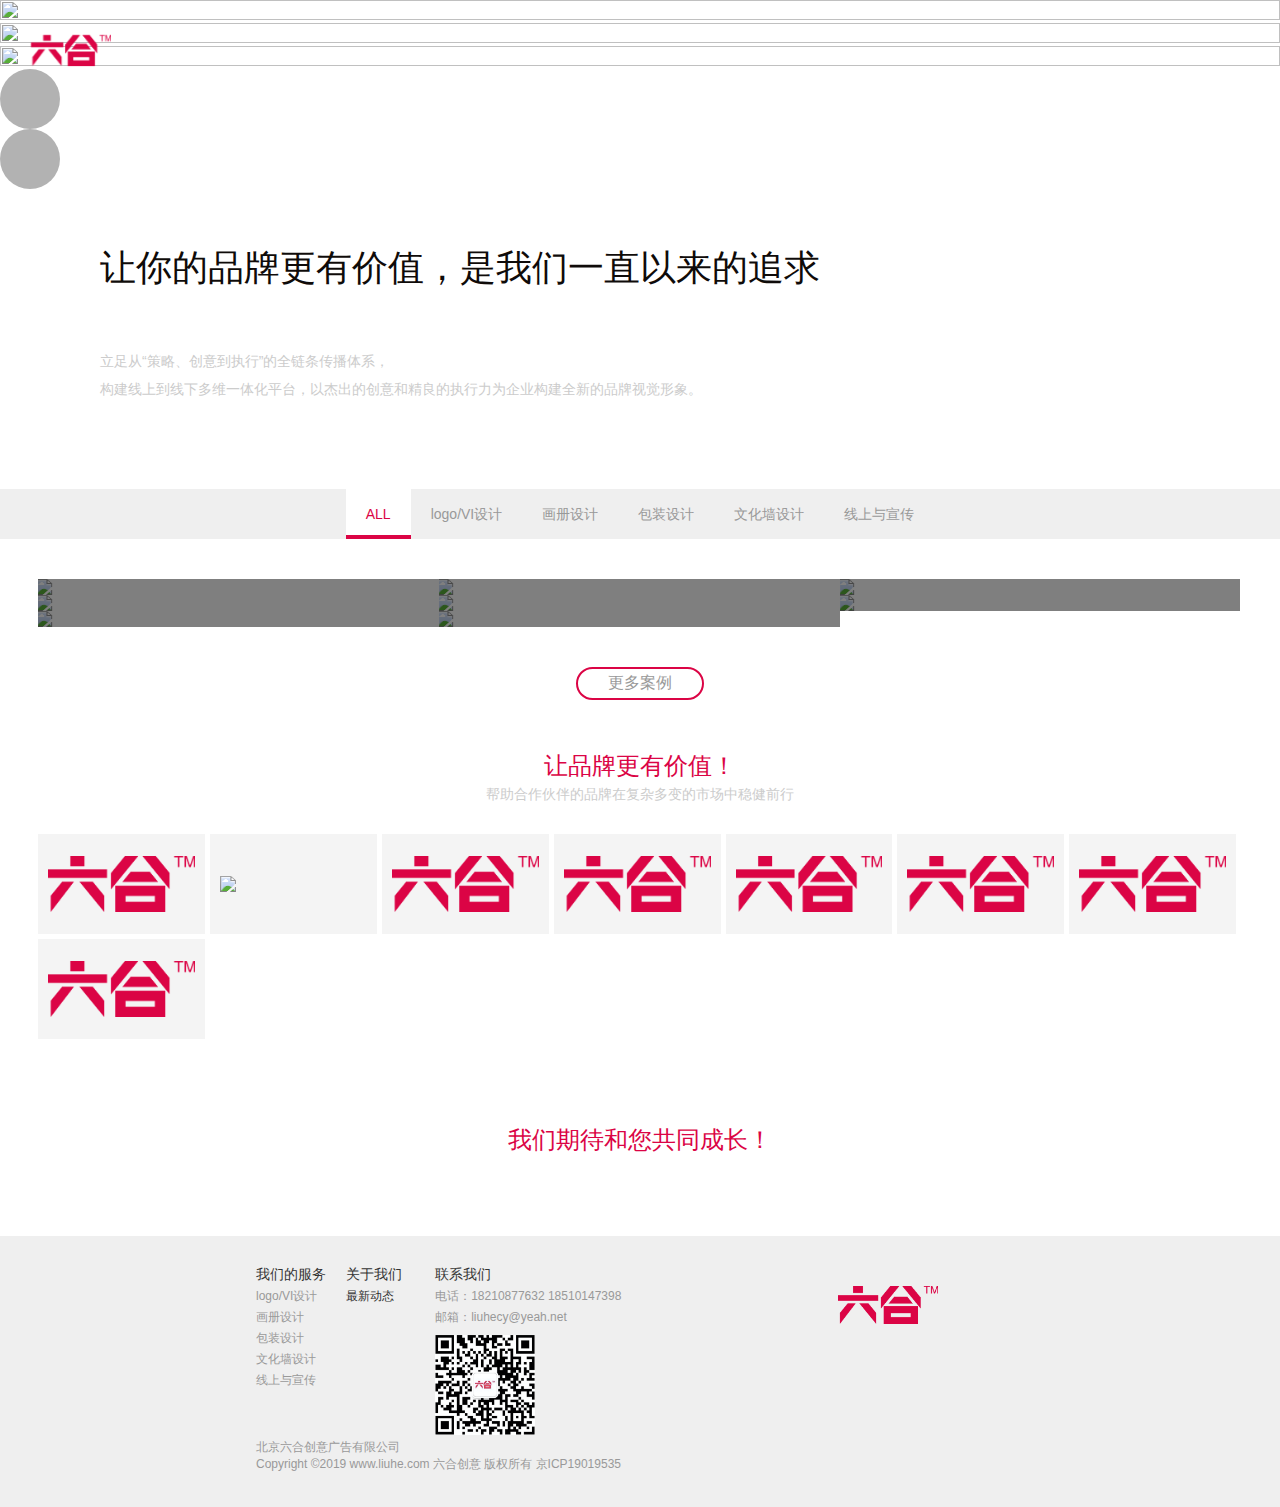
==== commit 2a557d7a: "终极版本" ====
--- a/index.html
+++ b/index.html
@@ -4,7 +4,8 @@
     <meta charset="UTF-8">
     <meta name="viewport" content="width=device-width, initial-scale=1.0">
     <meta http-equiv="X-UA-Compatible" content="ie=edge">
-    <title>火箭总冠军</title>
+    <meta name="description" content="六合创意设计公司是一家致力于为注重企业形象和品牌气质的高要求客户提供整体形象创建与改造升级设计服务,由业内知名总监合力智建,靠专业和口碑吸引众多客户,六合创意的客户遍布全球,跨越各大行业.">
+    <title>六合创意-logo/VI设计-画册设计-包装设计-文化墙设计-线上与宣传</title>
     <link rel="stylesheet" href="https://cdnjs.cloudflare.com/ajax/libs/Swiper/4.0.2/css/swiper.min.css">
     <link rel="stylesheet" href="./js/css/layui.css">
     <link rel="stylesheet" href="./css/resize.css">
@@ -29,11 +30,10 @@
         </div>
         <div class="nav_warp">
             <ul class="nav">
-                <li> <a href="#"> 首页 </a> </li>
-                <li> <a href="#"> 案例 </a> </li>
-                <li> <a href="#"> 关于我们 </a> </li>
-                <li> <a href="#"> 原创观点 </a> </li>
-                <li> <a href="#"> 联系 </a> </li>
+                <li> <a href="./index.html"> 首页 </a> </li>
+                <li> <a href="./about.html"> 关于我们 </a> </li>
+                <li> <a href="./news.html"> 原创观点 </a> </li>
+                <li> <a href="./contact.html"> 联系 </a> </li>
             </ul>
             <p class="close"> 
               <img src="./img/close.png"/>    
@@ -237,13 +237,13 @@
                     <p>线上与宣传</p>
                 </div>
                 <div class="aboutus">
-                    <p class="sp1">关于我们</p>   
-                    <p>最新动态</p>
+                    <p class="sp1"> <a href="./about.html">关于我们</a> </p>   
+                    <p><a href="./news.html">最新动态</a></p>
                 </div>     
                 <div class="contact">
-                    <p class="sp1">联系我们</p>
-                    <p>电话：010-000000000</p>
-                    <p>邮箱：1906526613@qq.com</p>
+                    <p class="sp1"> <a href="./contact.html">联系我们</a> </p>
+                    <p>电话：18210877632  18510147398</p>
+                    <p>邮箱：liuhecy@yeah.net</p>
                 <p>
                     <img src="./img/qrcode01.png"/>
                 </p>
